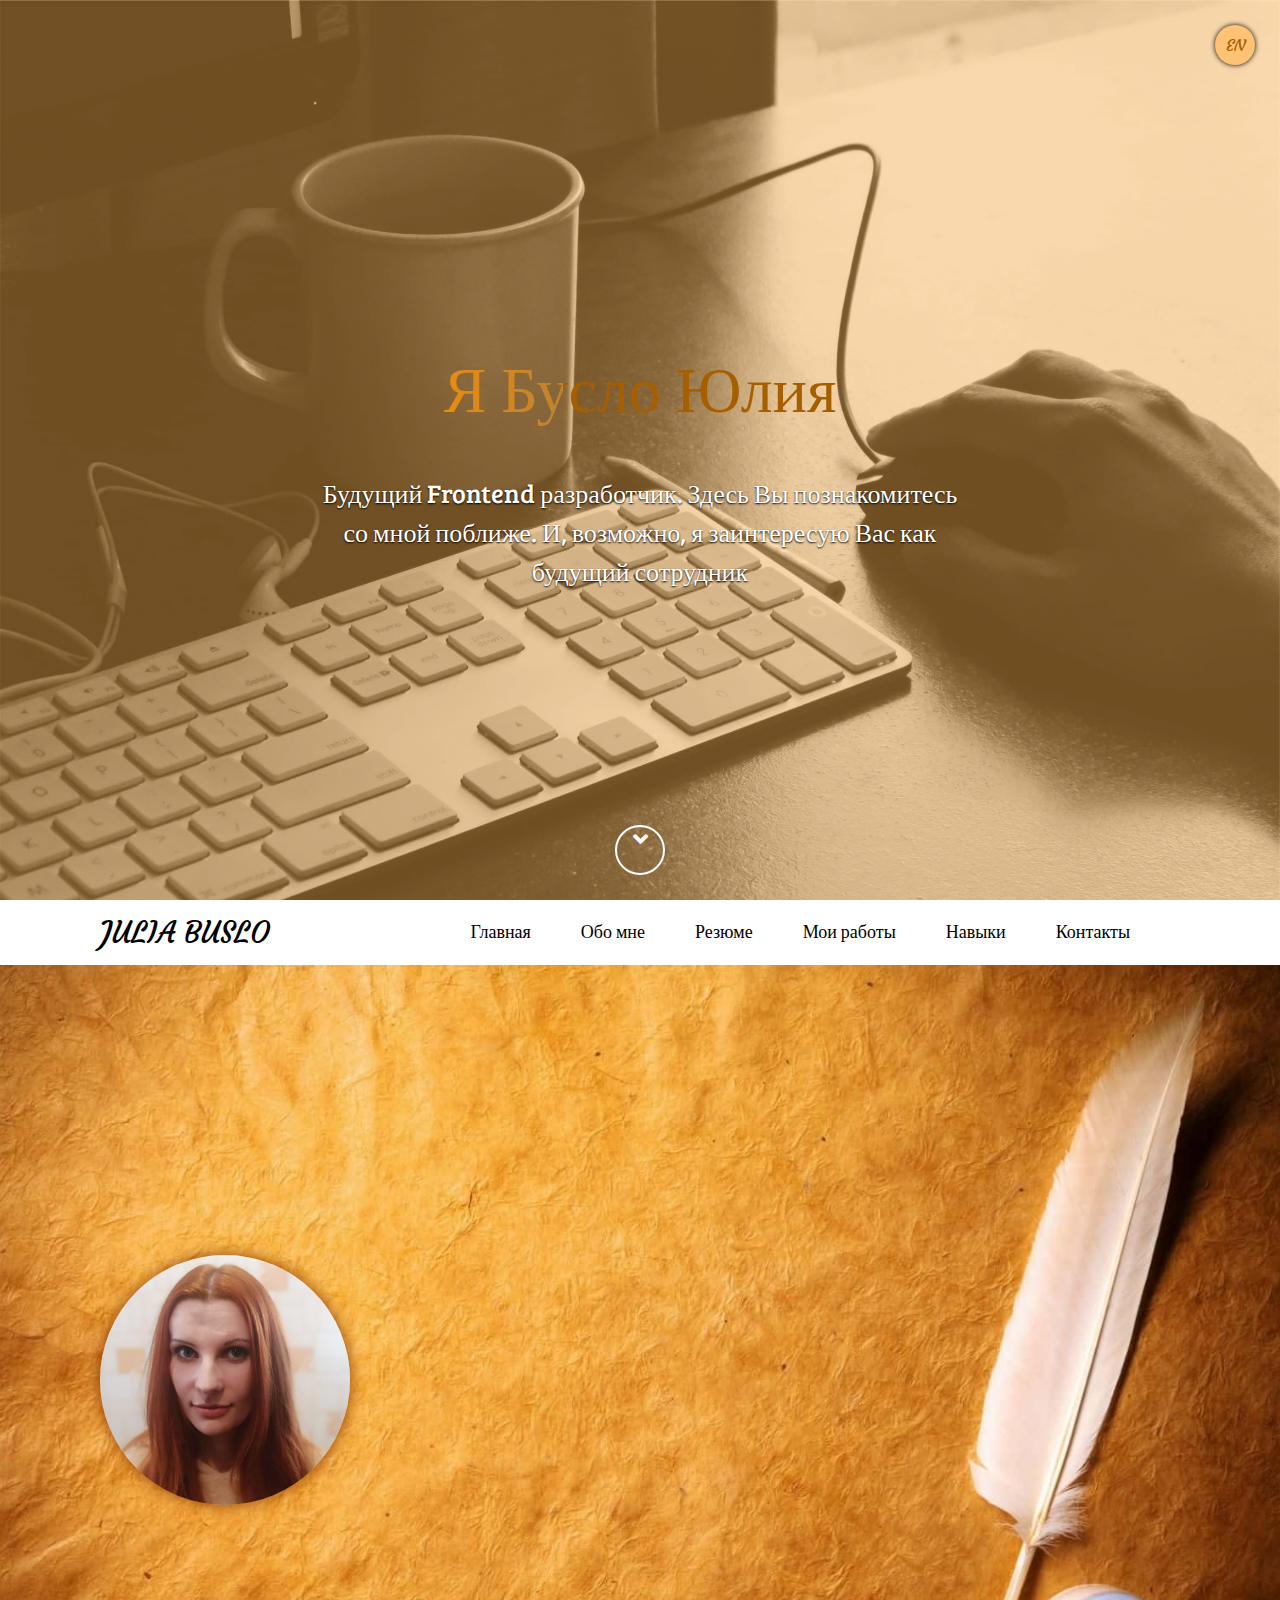
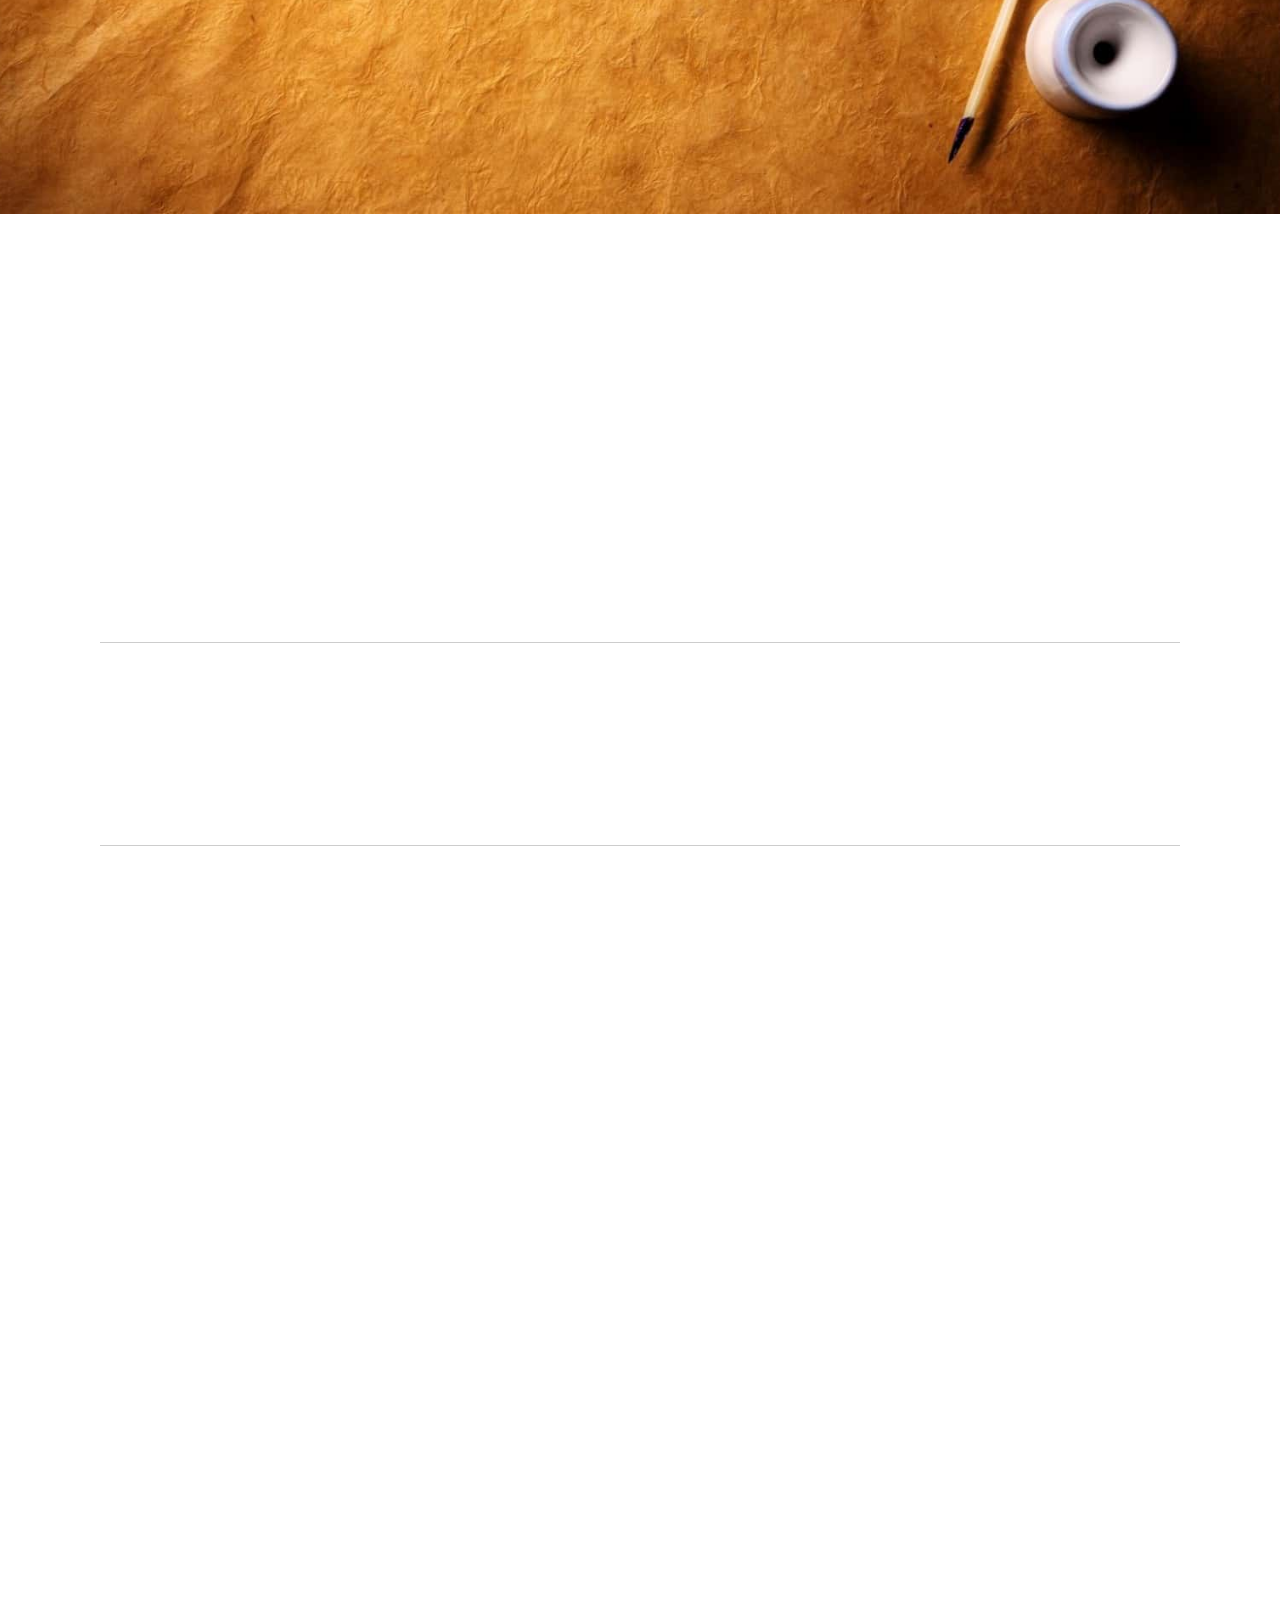
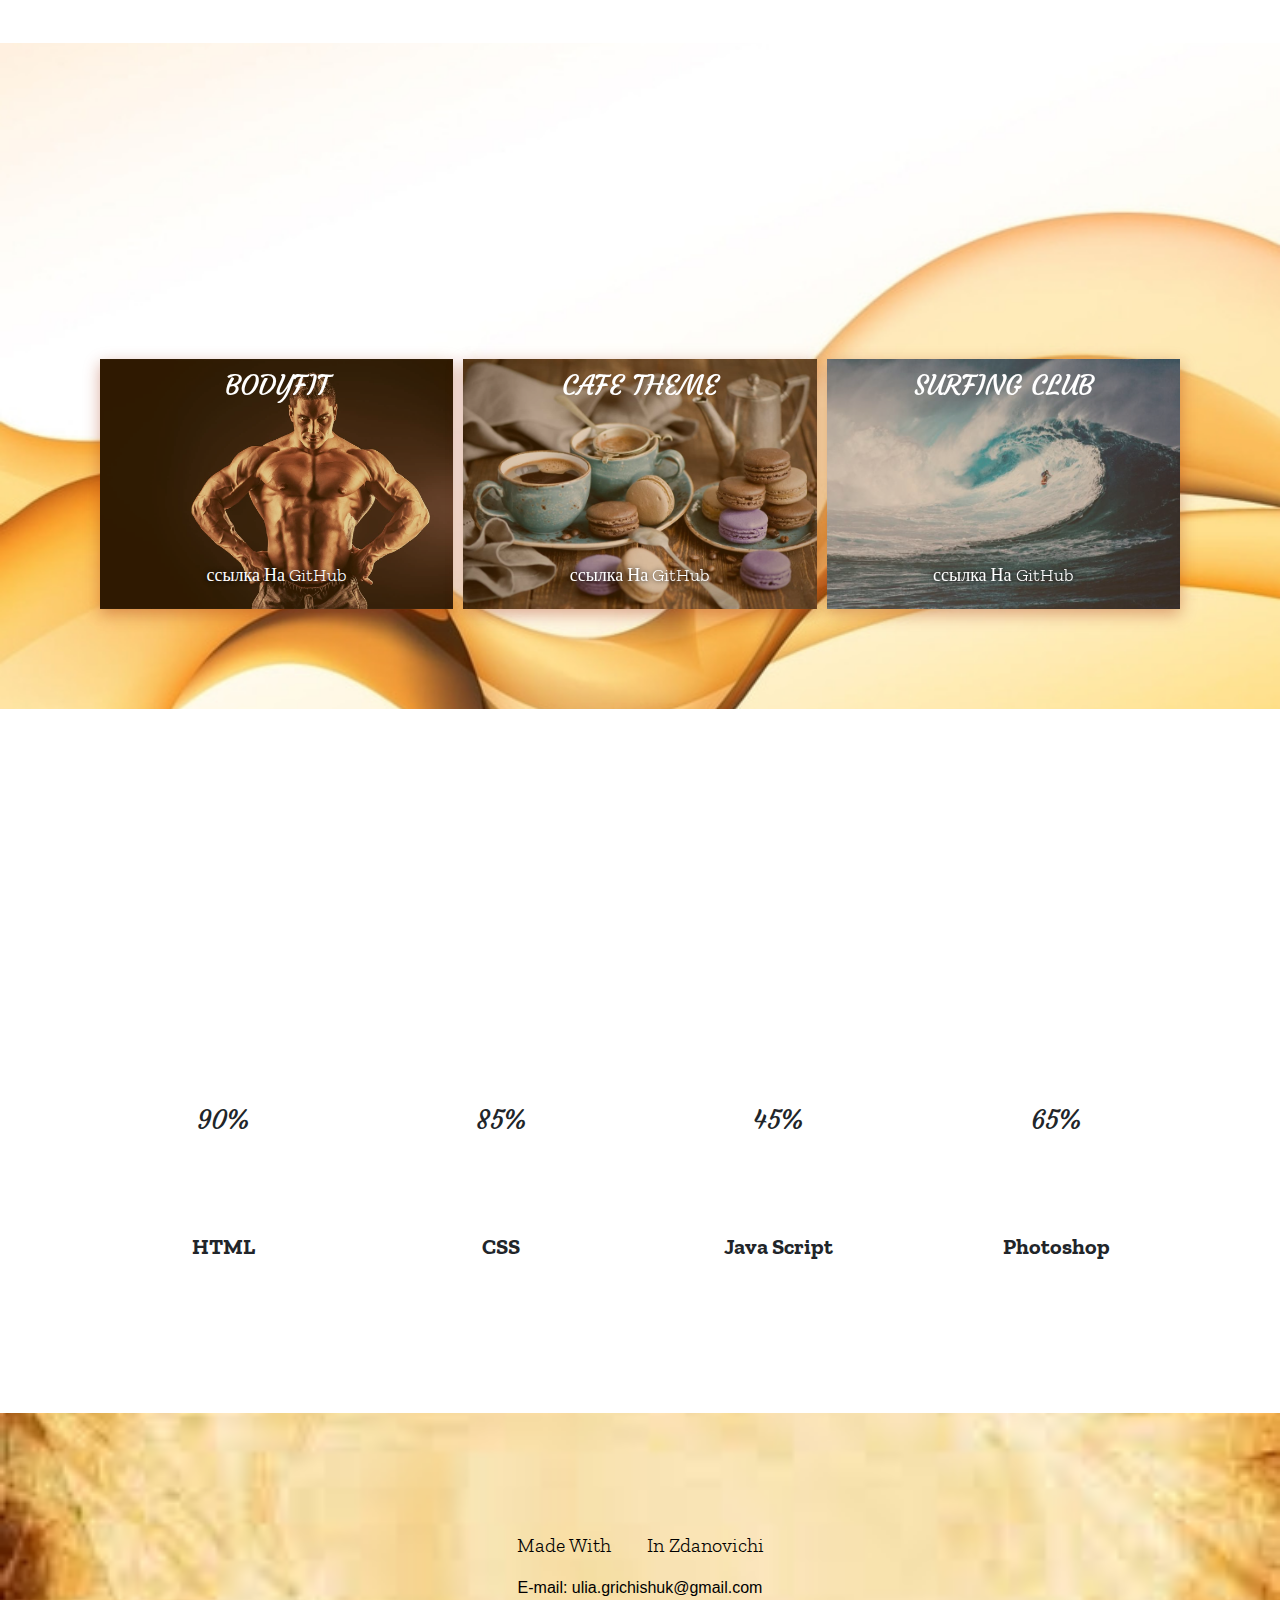
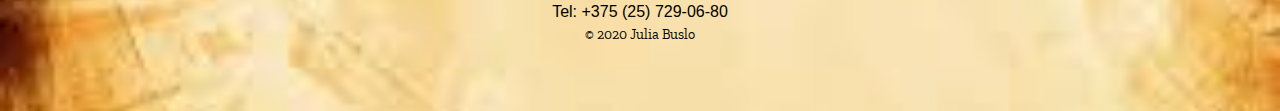
==== index.html @ 0e8c7b4a "First commit of the portfolio" ====
<!DOCTYPE html>
<html lang="ru">

<head>
	<meta charset="UTF-8">
	<meta name="viewport" content="width=device-width, initial-scale=1.0">
	<meta http-equiv="X-UA-Compatible" content="ie=edge">
	<title>Портфолио Бусло Юлия</title>
	<link rel="shortcat icon" href="favicon.ico" type="image/x-icon">
	<link rel="stylesheet" href="./libs/bootstrap/bootstrap.min.css">
	<link rel="stylesheet" href="./libs/fontawesome/all.min.css">
	<link rel="stylesheet" href="./libs/fancybox/jquery.fancybox.min.css">
	<link rel="stylesheet" href="./libs/wow/animate.css">
	<link rel="stylesheet" href="./css/style.css">
</head>

<body>
	<!-- promo section -->
	<section class="promo" id="home">
		<div class="promo__lang">
			<a href="index_en.html">en</a>
		</div>
		<div class="promo__text">
			<h1 class="promo__text-title">Я Бусло Юлия </h1>
			<p class="promo__text-description">Будущий Frontend разработчик. Здесь Вы познакомитесь со
				мной поближе. И, возможно, я заинтересую Вас как будущий сотрудник </p>
		</div>
		<div class="promo__scroll-down">
			<a href="#about">
				<i class="fa fa-angle-down fa-2x"></i>
			</a>
		</div>
	</section>

	<!-- header section -->
	<header class="header">
		<div class="container">
			<div class="header__logo">
				<a href="index.html">julia buslo</a>
			</div>
			<button class="header__burger">
				<span></span>
			</button>
			<nav class="header__menu">
				<ul class="header__list">
					<li><a class="header__link" href="#home">Главная</a></li>
					<li><a class="header__link" href="#about">Обо мне</a></li>
					<li><a class="header__link" href="#resume">Резюме</a></li>
					<li><a class="header__link" href="#works">Мои работы</a></li>
					<li><a class="header__link" href="#skills">Навыки</a></li>
					<li><a class="header__link" href="#contacts">Контакты</a></li>
				</ul>
			</nav>
		</div>
	</header>

	<!-- section about -->
	<section class="about" id="about">
		<div class="container">
			<div class="about__image">
				<img src="./media/photo.jpg" alt="My photo">
			</div>
			<div class="about__description wow fadeInUp">
				<h3 class="about__description-title">
					Обо мне
				</h3>
				<p class="about__description-text">
					Как Вы уже знаете, меня зовут Юлия. Мне 24 года, замужем, детей нет. Имею высшее экономическое
					образование.
					Несколько лет назад случилось так, что я познакомилась поближе со сферой «АйТи». Меня вдохновили
					постоянная «движуха» в данной сфере и, конечно же, необходимость непрерывного обучения и развития.
					Так как я люблю учиться чему-то новому я решила попробовать.
					Начала я с тестирования, закончила несколько курсов: в QA-Academy и EPAM. После проходила
					собеседования, однако заветного «офера» так и не дождалась. Но это ожидаемо. Ведь я прекрасно
					понимаю, что данная сфера быстро развивается и для того чтобы получить приглашение на работу
					необходимы знания не только лишь в методологии тестирования.
					Я продолжала учиться самостоятельно, благо Интернет большой, и информации в нем предостаточно.
					Параллельно
					устроилась на работу, которая была близка к моей специальности, но не оставляла надежду все таки
					«войти в АйТи». При дальнейшем изучении данной сферы, конечно же, я не могла не обойти стороной
					основу основ всего Интернета, а именно САЙТ: что это такое и с чем его едят. Изучая все больше
					данную тему, я поняла, что это именно то, чем я хочу заниматься и куда расти. Я не считаю, что
					пройденные
					курсы по тестированию были лишними. Ведь знаний никогда не бывает много, а если я смогу
					тетсировать свой сайт, то это будет только плюсом. Для систематизации своих
					заний по
					верстке и получения актуальной информации я решила пройти курсы в IT-Academy.
					По окончании курсов я сверстала свой первый сайт, который защитила на 9 баллов. На данный момент
					продолжаю самостоятельно изучать материал и верстать лендинги.
					Я прекрасно понимаю, что в условиях пандемии начинающему специалисту непросто найти работу в ИТ
					компании, однако и бросать начатое я точно не собираюсь. Поэтому готова работать подмастерьем, в
					качестве стажера для приобретения реального
					опыта.

				</p>
			</div>
		</div>
	</section>

	<!-- section resume -->
	<section class="resume" id="resume">
		<div class="container">
			<div class="resume__block">
				<div class="resume__title wow slideInLeft">
					<h3>Работа</h3>
				</div>
				<div class="resume__description wow slideInRight">
					<div class="description-item">
						<h3 class="description-item__title">Мой опыт работы</h3>
						<p class="description-item__text">Конечно же, у меня есть опыт работы, но к сожалению, он не
							связан со сферой, в которую я стремлюсь попасть. Поэтому я решила не описывать здесь моих
							работодателей.
							Я могу сказать, что на всех местах работы у меня складывались хорошие отношения со всем
							коллективом. Я не конфликтный человек, поэтому все спорные ситуации решались спокойно не
							прибегая к крикам и ругани. Так же мои работодатели отмечали системный подход, с которым я
							решала поставленные задачи, способность работать в многозадачном режиме и соблюдение сроков
							исполнения поручений. Еще могу отметить мое положительное отношение к рутинной работе: я
							могу долго работать над одним делом, главное для меня видеть результат всех приложенных
							усилий. Это относится не только к работе, но и к моему хобби: плетение бисером и вязание
							крючком.
						</p>
					</div>
				</div>
			</div>
			<div class="resume__block">
				<div class="resume__title wow slideInLeft">
					<h3>Образование</h3>
				</div>
				<div class="resume__description wow slideInRight">
					<div class="description-item">
						<h3 class="description-item__title">Институт предпринимательской деятельности, Минск</h3>
						<p class="description-item__info">факультет Экономики и бизнеса, Экономика и управление на
							предприятии<span> &bull; 2017</span> </p>
						<p class="description-item__text">Изначально поступала на туристическую кафедру, с целью
							изучения английского и в перспективе второго иностранного языка. Однако после 3-го семестра
							кафедру закрыли и нас перевели на смежную кафедру экономики. Закончила
							институт со средним баллом 8,8.</p>
					</div>
				</div>
			</div>
			<div class="resume__block">
				<div class="resume__title wow slideInLeft">
					<h3>Курсы</h3>
				</div>
				<div class="resume__description wow slideInRight">
					<div class="description-item">
						<h3 class="description-item__title">IT-Academy</h3>
						<p class="description-item__info">Educational Center for Programming and High Tech, website
							development with HTML, CSS & JavaScript <span> &bull; 2020</span> </p>
						<p class="description-item__text">Изучение HTML5 и CSS3; базовый Java Script; работа в Visual
							Studio Code; ознакомление с метаязыками Sass/SCSS/LESS; изучение SVG-анимации; табличная и
							блочная верста; адаптивная верстка; модель flex-блоков, Grid-раскладка</p>
					</div>
					<div class="description-item">
						<h3 class="description-item__title">EPAM Systems Inc.</h3>
						<p class="description-item__info">Software Testing Introduction <span> &bull; 2018</span> </p>
						<p class="description-item__text">Теория тестирования; Создание виртуальной машины в VirtualBox;
							установка WAMP; основы автоматизированного тестирования</p>
					</div>
					<div class="description-item">
						<h3 class="description-item__title">QA-Academy</h3>
						<p class="description-item__info">Basics of Software Testing <span> &bull; 2017</span> </p>
						<p class="description-item__text">Теория тестирования; занесение багов в систему Jira; Окончила
							курс с рекомендательным письмом.
						</p>
					</div>
					<div class="description-item__certificats">
						<a data-fancybox="gallery" href="./media/IT-Academy.jpg">
							<img src="./media/IT-Academy.jpg" alt="Certificat from IT-Academy"></a>
						<a data-fancybox="gallery" href="./media/EPAM.jpg">
							<img src="./media/EPAM.jpg" alt="Certificat from EPAM"></a>
						<a data-fancybox="gallery" href="./media/QA-Academy.jpg">
							<img src="./media/QA-Academy.jpg" alt="Certificat from QA-Academy"></a>
						<a data-fancybox="gallery" href="./media/QA-Academy-letter.jpg">
							<img src="./media/QA-Academy-letter.jpg" alt="Letter from QA-Academy"></a>
					</div>
				</div>
			</div>
		</div>
	</section>

	<!-- section works -->
	<section class="works" id="works">
		<div class="container">
			<div class="works__head head wow fadeInUp">
				<h3 class="works__title title">мои работы</h3>
				<p class="works__text text">В представленных ниже проектах использовала: метаязыки SCSS и Less,
					библиотеку
					Bootstrap, flex и grid верстку, css анимацию, JavaScript, библиотеку Jquery, FancyBox, адаптивную
					верстку,
					Slick-Slider, owl carousel, добавление Google-карты на страницу, сборщик Gulp</p>
			</div>
			<div class="works__container">
				<figure class="works__item">
					<img src="./media/bodyfit.jpg" alt="BodyFit Project" class="works__image">
					<figcaption class="works__descr">
						<h3 class="works__name">BodyFit</h3>
						<p class="works__about">итоговый проект в IT-Academy</p>
						<a class="works__link" href="https://juliabuslo.github.io/Bodyfit/" target="_blank">ссылка на
							GitHub</a>
					</figcaption>
				</figure>
				<figure class="works__item">
					<img src="./media/cafetheme.jpg" alt="Cafe Theme Project" class="works__image">
					<figcaption class="works__descr">
						<h3 class="works__name">Cafe Theme</h3>
						<p class="works__about">проект по моему выбору</p>
						<a class="works__link" href="https://juliabuslo.github.io/Cafe-Theme/" target="_blank">ссылка на
							GitHub</a>
					</figcaption>
				</figure>
				<figure class="works__item">
					<img src="./media/surfing.jpg" alt="Surfing Club Project" class="works__image">
					<figcaption class="works__descr">
						<h3 class="works__name">Surfing Club</h3>
						<p class="works__about">проект из видео с YouTube</p>
						<a class="works__link" href="https://juliabuslo.github.io/SurfingClub/" target="_blank">ссылка
							на
							GitHub</a>
					</figcaption>
				</figure>
			</div>
		</div>
	</section>

	<!-- section skills -->
	<section class="skills" id="skills">
		<div class="container">
			<div class="skills__head head wow fadeInUp">
				<h3 class="skills__title title">Мои навыки</h3>
				<p class="skills__text text">Имею опыт работы с Jquery, Bootstrap, работа с Avacode,
					Zeplin, Figma,
					html-редактором
					Visual Studio Code, опыт использования локального сервера (Open Server), опыт развертывания
					виртуальной машины, установка WAMP, опыт работы со сборщиком Gulp. Языки: русский - родной,
					английский - средний (В1)</p>
			</div>
			<div class="skills__container row">
				<div class="skills__col col-sm-6 col-md-3 text-center">
					<div data-percent="90" class="skill__item chart">
						90%
					</div>
					<span class="text-center">HTML</span>
				</div>
				<div class="skills__col col-sm-6 col-md-3 text-center">
					<div data-percent="85" class="skill__item chart">
						85%
					</div>
					<span class="text-center">CSS</span>
				</div>
				<div class="skills__col col-sm-6 col-md-3 text-center ">
					<div data-percent="45" class="skill__item chart">
						45%
					</div>
					<span class="text-center">Java Script</span>
				</div>
				<div class="skills__col col-sm-6 col-md-3 text-center">
					<div data-percent="65" class="skill__item chart">
						65%
					</div>
					<span class="text-center">Photoshop</span>
				</div>
			</div>
		</div>
	</section>

	<!-- footer section -->
	<footer class="contacts" id="contacts">
		<div class="container">
			<div class="contacts__social">
				<ul>
					<li class="contacts__item"><a href="#" class="wow fadeInUp"><i class="fab fa-facebook-f"></i></a>
					</li>
					<li class="contacts__item"><a href="#" class="wow fadeInUp" data-wow-delay=".1s"><i
								class="fab fa-vk"></i></a></li>
					<li class="contacts__item"><a href="#" class="wow fadeInUp" data-wow-delay=".2s"><i
								class="fab fa-instagram-square"></i></a></li>
					<li class="contacts__item"><a href="#" class="wow fadeInUp" data-wow-delay=".3s"><i
								class="fab fa-linkedin-in"></i></a></li>
				</ul>
			</div>
			<p class="contacts__heart">made with <i class="fas fa-heart wow pulse"></i> in Zdanovichi </p>
			<a href="mailto:ulia.grichishuk@gmail.com" class="contacts__email">E-mail: ulia.grichishuk@gmail.com</a>
			<a class="contacts__telephone" href="tel:+375257290680">Tel: +375 (25) 729-06-80</a>
			<p class="contacts__copyright"> &copy; 2020 Julia Buslo</p>
		</div>
	</footer>

	<!-- scroll-up button -->
	<div class="scroll-up">
		<a href="#home">
			<i class="fa fa-angle-up"></i>
		</a>
	</div>

	<script src="./libs/jquery/jquery-3.5.1.min.js"></script>
	<script src="./libs/bootstrap/bootstrap.min.js"></script>
	<script src="./libs/fancybox/jquery.fancybox.min.js"></script>
	<script src="./libs/waypoints/jquery.waypoints.min.js"></script>
	<script src="./libs/easypiechart/jquery.easypiechart.min.js"></script>
	<script src="./libs/wow/wow.min.js"></script>
	<script src="./js/script.js"></script>
</body>

</html>
---- css/style.css ----
/*! normalize.css v8.0.1 | MIT License | github.com/necolas/normalize.css */
/* Document
   ========================================================================== */
/**
 * 1. Correct the line height in all browsers.
 * 2. Prevent adjustments of font size after orientation changes in iOS.
 */
html {
  line-height: 1.15;
  /* 1 */
  -webkit-text-size-adjust: 100%;
  /* 2 */
}

/* Sections
	 ========================================================================== */
/**
   * Remove the margin in all browsers.
   */
body {
  margin: 0;
}

/**
   * Render the `main` element consistently in IE.
   */
main {
  display: block;
}

/**
   * Correct the font size and margin on `h1` elements within `section` and
   * `article` contexts in Chrome, Firefox, and Safari.
   */
h1 {
  font-size: 2em;
  margin: 0.67em 0;
}

/* Grouping content
	 ========================================================================== */
/**
   * 1. Add the correct box sizing in Firefox.
   * 2. Show the overflow in Edge and IE.
   */
hr {
  -webkit-box-sizing: content-box;
          box-sizing: content-box;
  /* 1 */
  height: 0;
  /* 1 */
  overflow: visible;
  /* 2 */
}

/**
   * 1. Correct the inheritance and scaling of font size in all browsers.
   * 2. Correct the odd `em` font sizing in all browsers.
   */
pre {
  font-family: monospace, monospace;
  /* 1 */
  font-size: 1em;
  /* 2 */
}

/* Text-level semantics
	 ========================================================================== */
/**
   * Remove the gray background on active links in IE 10.
   */
a {
  background-color: transparent;
}

/**
   * 1. Remove the bottom border in Chrome 57-
   * 2. Add the correct text decoration in Chrome, Edge, IE, Opera, and Safari.
   */
abbr[title] {
  border-bottom: none;
  /* 1 */
  text-decoration: underline;
  /* 2 */
  -webkit-text-decoration: underline dotted;
          text-decoration: underline dotted;
  /* 2 */
}

/**
   * Add the correct font weight in Chrome, Edge, and Safari.
   */
b,
strong {
  font-weight: bolder;
}

/**
   * 1. Correct the inheritance and scaling of font size in all browsers.
   * 2. Correct the odd `em` font sizing in all browsers.
   */
code,
kbd,
samp {
  font-family: monospace, monospace;
  /* 1 */
  font-size: 1em;
  /* 2 */
}

/**
   * Add the correct font size in all browsers.
   */
small {
  font-size: 80%;
}

/**
   * Prevent `sub` and `sup` elements from affecting the line height in
   * all browsers.
   */
sub,
sup {
  font-size: 75%;
  line-height: 0;
  position: relative;
  vertical-align: baseline;
}

sub {
  bottom: -0.25em;
}

sup {
  top: -0.5em;
}

/* Embedded content
	 ========================================================================== */
/**
   * Remove the border on images inside links in IE 10.
   */
img {
  border-style: none;
}

/* Forms
	 ========================================================================== */
/**
   * 1. Change the font styles in all browsers.
   * 2. Remove the margin in Firefox and Safari.
   */
button,
input,
optgroup,
select,
textarea {
  font-family: inherit;
  /* 1 */
  font-size: 100%;
  /* 1 */
  line-height: 1.15;
  /* 1 */
  margin: 0;
  /* 2 */
}

/**
   * Show the overflow in IE.
   * 1. Show the overflow in Edge.
   */
button,
input {
  /* 1 */
  overflow: visible;
}

/**
   * Remove the inheritance of text transform in Edge, Firefox, and IE.
   * 1. Remove the inheritance of text transform in Firefox.
   */
button,
select {
  /* 1 */
  text-transform: none;
}

/**
   * Correct the inability to style clickable types in iOS and Safari.
   */
button,
[type="button"],
[type="reset"],
[type="submit"] {
  -webkit-appearance: button;
}

/**
   * Remove the inner border and padding in Firefox.
   */
button::-moz-focus-inner,
[type="button"]::-moz-focus-inner,
[type="reset"]::-moz-focus-inner,
[type="submit"]::-moz-focus-inner {
  border-style: none;
  padding: 0;
}

/**
   * Restore the focus styles unset by the previous rule.
   */
button:-moz-focusring,
[type="button"]:-moz-focusring,
[type="reset"]:-moz-focusring,
[type="submit"]:-moz-focusring {
  outline: 1px dotted ButtonText;
}

/**
   * Correct the padding in Firefox.
   */
fieldset {
  padding: 0.35em 0.75em 0.625em;
}

/**
   * 1. Correct the text wrapping in Edge and IE.
   * 2. Correct the color inheritance from `fieldset` elements in IE.
   * 3. Remove the padding so developers are not caught out when they zero out
   *    `fieldset` elements in all browsers.
   */
legend {
  -webkit-box-sizing: border-box;
          box-sizing: border-box;
  /* 1 */
  color: inherit;
  /* 2 */
  display: table;
  /* 1 */
  max-width: 100%;
  /* 1 */
  padding: 0;
  /* 3 */
  white-space: normal;
  /* 1 */
}

/**
   * Add the correct vertical alignment in Chrome, Firefox, and Opera.
   */
progress {
  vertical-align: baseline;
}

/**
   * Remove the default vertical scrollbar in IE 10+.
   */
textarea {
  overflow: auto;
}

/**
   * 1. Add the correct box sizing in IE 10.
   * 2. Remove the padding in IE 10.
   */
[type="checkbox"],
[type="radio"] {
  -webkit-box-sizing: border-box;
          box-sizing: border-box;
  /* 1 */
  padding: 0;
  /* 2 */
}

/**
   * Correct the cursor style of increment and decrement buttons in Chrome.
   */
[type="number"]::-webkit-inner-spin-button,
[type="number"]::-webkit-outer-spin-button {
  height: auto;
}

/**
   * 1. Correct the odd appearance in Chrome and Safari.
   * 2. Correct the outline style in Safari.
   */
[type="search"] {
  -webkit-appearance: textfield;
  /* 1 */
  outline-offset: -2px;
  /* 2 */
}

/**
   * Remove the inner padding in Chrome and Safari on macOS.
   */
[type="search"]::-webkit-search-decoration {
  -webkit-appearance: none;
}

/**
   * 1. Correct the inability to style clickable types in iOS and Safari.
   * 2. Change font properties to `inherit` in Safari.
   */
::-webkit-file-upload-button {
  -webkit-appearance: button;
  /* 1 */
  font: inherit;
  /* 2 */
}

/* Interactive
	 ========================================================================== */
/*
   * Add the correct display in Edge, IE 10+, and Firefox.
   */
details {
  display: block;
}

/*
   * Add the correct display in all browsers.
   */
summary {
  display: list-item;
}

/* Misc
	 ========================================================================== */
/**
   * Add the correct display in IE 10+.
   */
template {
  display: none;
}

/**
   * Add the correct display in IE 10.
   */
[hidden] {
  display: none;
}

@font-face {
  font-family: "BitterR";
  src: url("../fonts/Bitter-Regular.ttf") format("truetype");
  font-weight: normal;
}

@font-face {
  font-family: "BreeSerifR";
  src: url("../fonts/BreeSerif-Regular.ttf") format("truetype");
  font-weight: normal;
}

@font-face {
  font-family: "CourgetteR";
  src: url("../fonts/Courgette-Regular.ttf") format("truetype");
  font-weight: normal;
}

@font-face {
  font-family: "ZillaSlabB";
  src: url("../fonts/ZillaSlab-Bold.ttf") format("truetype");
  font-weight: bold;
}

@font-face {
  font-family: "ZillaSlabL";
  src: url("../fonts/ZillaSlab-Light.ttf") format("truetype");
  font-weight: lighter;
}

@font-face {
  font-family: "ZillaSlabR";
  src: url("../fonts/ZillaSlab-Regular.ttf") format("truetype");
  font-weight: normal;
}

.promo {
  background-image: -webkit-gradient(linear, left top, left bottom, from(rgba(255, 146, 0, 0.3)), to(rgba(255, 146, 0, 0.3))), url("../media/bg-promo.jpg");
  background-image: linear-gradient(to bottom, rgba(255, 146, 0, 0.3) 0%, rgba(255, 146, 0, 0.3) 100%), url("../media/bg-promo.jpg");
  height: 100vh;
  background-repeat: repeat, no-repeat;
  background-size: cover, cover;
  background-position: center,  top;
}

.promo__lang {
  position: absolute;
  right: 25px;
  top: 25px;
  width: 40px;
  height: 40px;
  text-align: center;
  border-radius: 50%;
  overflow: hidden;
  background-color: #FFC373;
  -webkit-box-shadow: 0 0 5px #000;
          box-shadow: 0 0 5px #000;
}

.promo__lang:hover {
  background-color: #BF8230;
  -webkit-box-shadow: 0 0 5px #A65F00;
          box-shadow: 0 0 5px #A65F00;
}

.promo__lang a {
  color: #A65F00;
  width: 40px;
  height: 40px;
  display: block;
  line-height: 40px;
  text-transform: uppercase;
  font-family: 'CourgetteR';
}

.promo__text {
  position: absolute;
  text-align: center;
  width: 100%;
  top: 50%;
  left: 0;
  -webkit-transform: translate(0%, -50%);
          transform: translate(0%, -50%);
}

.promo__text-title {
  font-family: 'BitterR';
  font-size: 64px;
  background: -webkit-gradient(linear, left top, right top, color-stop(29%, #FF9200), color-stop(44%, #BF8230), color-stop(34%, #A65F00));
  background: linear-gradient(to right, #FF9200 29%, #BF8230 44%, #A65F00 34%);
  -webkit-background-clip: text;
  -webkit-text-fill-color: transparent;
}

.promo__text-description {
  font-family: 'BreeSerifR';
  font-size: 26px;
  color: #fff;
  max-width: 650px;
  display: block;
  margin: 0 auto;
  text-shadow: 0 1px 2px #000;
}

.promo__scroll-down {
  position: absolute;
  bottom: 25px;
  left: 50%;
  -webkit-transform: translate(-50%, 0%);
          transform: translate(-50%, 0%);
  width: 50px;
  height: 50px;
  border: 2px solid #fff;
  border-radius: 50%;
  -webkit-box-sizing: border-box;
          box-sizing: border-box;
  text-align: center;
  overflow: hidden;
}

.promo__scroll-down a {
  font-size: 12px;
  position: relative;
  display: block;
  width: 100%;
  height: 100%;
  color: #fff;
  -webkit-animation-name: scrollDown;
          animation-name: scrollDown;
  -webkit-animation-duration: 1s;
          animation-duration: 1s;
  -webkit-animation-iteration-count: infinite;
          animation-iteration-count: infinite;
  -webkit-animation-delay: 0s;
          animation-delay: 0s;
  -webkit-animation-timing-function: linear;
          animation-timing-function: linear;
}

@-webkit-keyframes scrollDown {
  0% {
    top: 0;
    opacity: 0;
  }
  50% {
    top: 10px;
    opacity: 1;
  }
  100% {
    top: 25px;
    opacity: 0;
  }
}

@keyframes scrollDown {
  0% {
    top: 0;
    opacity: 0;
  }
  50% {
    top: 10px;
    opacity: 1;
  }
  100% {
    top: 25px;
    opacity: 0;
  }
}

a {
  text-decoration: none;
  color: #000;
}

a:hover {
  text-decoration: none;
  color: #FF9200;
}

ul {
  list-style: none;
  padding-left: 20px;
}

body {
  overflow-x: hidden;
}

.container {
  max-width: 1110px;
  margin: 0 auto;
}

.header {
  position: relative;
}

.header::before {
  content: '';
  position: absolute;
  z-index: 3;
  top: 0;
  left: 0;
  width: 100%;
  height: 100%;
}

.header .container {
  position: relative;
  display: -webkit-box;
  display: -ms-flexbox;
  display: flex;
  -webkit-box-align: center;
      -ms-flex-align: center;
          align-items: center;
  height: 65px;
  -webkit-box-pack: justify;
      -ms-flex-pack: justify;
          justify-content: space-between;
}

.header__logo a {
  display: block;
  text-transform: uppercase;
  font-family: 'CourgetteR';
  font-size: 30px;
  position: relative;
  z-index: 3;
}

.header__menu {
  position: absolute;
  -webkit-transition: right 0.3s ease 0s;
  transition: right 0.3s ease 0s;
  top: 0;
  right: -100%;
  width: 40%;
  height: 400px;
  background-color: #ffaa60;
  padding-top: 75px;
  -webkit-box-shadow: 0 0 5px #ffa;
          box-shadow: 0 0 5px #ffa;
}

.header__list {
  display: block;
  margin: 0;
  position: relative;
  z-index: 2;
}

.header__list li {
  margin-bottom: 20px;
}

.header__menu.open {
  right: 0;
}

.header__link {
  font-family: 'ZillaSlabL';
  margin-right: 18px;
  font-size: 18px;
}

.header__burger {
  display: block;
  position: relative;
  z-index: 3;
  top: 0;
  right: 0;
  overflow: hidden;
  margin: 0;
  padding: 0;
  width: 60px;
  height: 60px;
  -webkit-box-shadow: none;
          box-shadow: none;
  border: none;
  background-color: transparent;
  cursor: pointer;
}

.header__burger:focus {
  outline: none;
}

.header__burger span {
  display: block;
  position: absolute;
  right: 15px;
  left: 15px;
  top: 30px;
  width: 30px;
  height: 5px;
  background-color: #000;
  -webkit-transition-delay: 0.2s;
          transition-delay: 0.2s;
}

.header__burger span::before, .header__burger span::after {
  content: '';
  display: block;
  width: 100%;
  height: 5px;
  position: absolute;
  background-color: #000;
  -webkit-transition: top 0.2s linear 0.2s, -webkit-transform 0.2s ease-in;
  transition: top 0.2s linear 0.2s, -webkit-transform 0.2s ease-in;
  transition: transform 0.2s ease-in, top 0.2s linear 0.2s;
  transition: transform 0.2s ease-in, top 0.2s linear 0.2s, -webkit-transform 0.2s ease-in;
}

.header__burger span::before {
  top: -10px;
}

.header__burger span::after {
  top: 10px;
}

.header__burger.active span {
  background-color: transparent;
}

.header__burger.active span::before {
  -webkit-transform: rotate(45deg);
          transform: rotate(45deg);
  top: 0;
  -webkit-transition: top 0.2s linear, -webkit-transform 0.2s ease-in 0.2s;
  transition: top 0.2s linear, -webkit-transform 0.2s ease-in 0.2s;
  transition: top 0.2s linear, transform 0.2s ease-in 0.2s;
  transition: top 0.2s linear, transform 0.2s ease-in 0.2s, -webkit-transform 0.2s ease-in 0.2s;
}

.header__burger.active span::after {
  -webkit-transform: rotate(-45deg);
          transform: rotate(-45deg);
  top: 0;
  -webkit-transition: top 0.2s linear, -webkit-transform 0.2s ease-in 0.2s;
  transition: top 0.2s linear, -webkit-transform 0.2s ease-in 0.2s;
  transition: top 0.2s linear, transform 0.2s ease-in 0.2s;
  transition: top 0.2s linear, transform 0.2s ease-in 0.2s, -webkit-transform 0.2s ease-in 0.2s;
}

.header_fixed {
  position: fixed;
  z-index: 30;
  top: 0;
  left: 0;
  right: 0;
  background-color: #fff;
  -webkit-box-shadow: 0 0 5px #000;
          box-shadow: 0 0 5px #000;
}

.current {
  color: #A65F00;
  font-weight: bold;
}

.about {
  padding: 40px 0;
  background-color: #b8a8a8;
  background-image: url("../media/bg-about.jpg");
  background-repeat: no-repeat;
  background-size: cover;
  background-position: bottom;
}

.about .container {
  display: -webkit-box;
  display: -ms-flexbox;
  display: flex;
  -webkit-box-orient: vertical;
  -webkit-box-direction: normal;
      -ms-flex-direction: column;
          flex-direction: column;
  -webkit-box-pack: justify;
      -ms-flex-pack: justify;
          justify-content: space-between;
  -webkit-box-align: center;
      -ms-flex-align: center;
          align-items: center;
}

.about__image {
  width: 250px;
  height: 250px;
  border-radius: 100%;
  -webkit-box-shadow: 0 0 15px #8d3c07;
          box-shadow: 0 0 15px #8d3c07;
  margin-bottom: 20px;
}

.about__image img {
  width: 100%;
  height: 100%;
  border-radius: 50%;
  -o-object-fit: cover;
     object-fit: cover;
}

.about__description {
  max-width: 720px;
}

.about__description-title {
  font-family: 'ZillaSlabB';
  font-size: 26px;
  text-transform: capitalize;
  text-align: center;
}

.about__description-text {
  font-family: 'ZillaSlabR';
  font-size: 18px;
  color: #fff;
  text-align: justify;
  text-indent: 20px;
  line-height: 1.5;
  text-shadow: 0 1px 2px #000;
}

.resume {
  padding: 40px 0;
}

.resume__block {
  display: -webkit-box;
  display: -ms-flexbox;
  display: flex;
  -webkit-box-orient: vertical;
  -webkit-box-direction: normal;
      -ms-flex-direction: column;
          flex-direction: column;
  -webkit-box-pack: justify;
      -ms-flex-pack: justify;
          justify-content: space-between;
  -webkit-box-align: start;
      -ms-flex-align: start;
          align-items: flex-start;
  padding-bottom: 20px;
  padding-top: 20px;
  position: relative;
}

.resume__block:not(:last-child)::after {
  content: '';
  position: absolute;
  bottom: 0;
  left: 0;
  right: 0;
  height: 1px;
  background-color: #cdcdcd;
}

.resume__title {
  font-family: 'ZillaSlabB';
  font-size: 20px;
  color: #BF8230;
  text-shadow: 0 1px 2px #000;
  text-transform: uppercase;
  min-width: 150px;
}

.resume__title h3 {
  top: 20px;
  position: relative;
  display: inline;
  padding-bottom: 10px;
}

.resume__title h3::after {
  content: '';
  position: absolute;
  bottom: 0;
  left: 0;
  right: 0;
  height: 3px;
  background-image: url("../media/line.jpg");
  background-position: center;
}

.resume__description {
  max-width: 750px;
  padding-top: 50px;
}

.description-item__title {
  font-family: 'BreeSerifR';
  font-size: 18px;
}

.description-item__info {
  font-family: 'BitterR';
  font-size: 14px;
  font-style: italic;
}

.description-item__info span {
  font-weight: bold;
}

.description-item__text {
  font-family: 'ZillaSlabR';
  text-align: justify;
  font-size: 18px;
}

.description-item__certificats {
  display: -ms-grid;
  display: grid;
  -ms-grid-columns: auto;
      grid-template-columns: auto;
  -ms-grid-columns: (auto)[2];
      grid-template-columns: repeat(2, auto);
  -ms-grid-rows: (auto)[3];
      grid-template-rows: repeat(3, auto);
  gap: 10px;
  padding-top: 20px;
}

.description-item__certificats img {
  width: 100%;
  height: 200px;
}

.description-item__certificats a:nth-child(1) {
  -ms-grid-column: 1;
  -ms-grid-column-span: 2;
  grid-column: 1/3;
  -ms-grid-row: 1;
  -ms-grid-row-span: 1;
  grid-row: 1/2;
}

.description-item__certificats a:nth-child(2) {
  -ms-grid-column: 1;
  -ms-grid-column-span: 1;
  grid-column: 1/2;
  -ms-grid-row: 2;
  -ms-grid-row-span: 1;
  grid-row: 2/3;
}

.description-item__certificats a:nth-child(3) {
  -ms-grid-column: 1;
  -ms-grid-column-span: 2;
  grid-column: 1/3;
  -ms-grid-row: 3;
  -ms-grid-row-span: 1;
  grid-row: 3/4;
}

.description-item__certificats a:nth-child(4) {
  -ms-grid-column: 2;
  -ms-grid-column-span: 1;
  grid-column: 2/3;
  -ms-grid-row: 2;
  -ms-grid-row-span: 1;
  grid-row: 2/3;
}

.head {
  display: -webkit-box;
  display: -ms-flexbox;
  display: flex;
  -webkit-box-orient: vertical;
  -webkit-box-direction: normal;
      -ms-flex-direction: column;
          flex-direction: column;
  -webkit-box-align: center;
      -ms-flex-align: center;
          align-items: center;
  padding-bottom: 35px;
}

.title {
  font-family: 'BitterR';
  font-size: 24px;
  text-transform: uppercase;
  position: relative;
  margin-bottom: 40px;
}

.title::after {
  content: '';
  position: absolute;
  bottom: 0;
  left: 50%;
  -webkit-transform: translate(-50%, 10px);
          transform: translate(-50%, 10px);
  width: 80px;
  height: 1px;
  background-color: #9e5406;
}

.text {
  max-width: 600px;
  text-align: center;
  font-family: 'BreeSerifR';
  line-height: 1.5;
}

.works {
  padding: 40px 0;
  background-image: url("../media/bg-works.jpg");
  background-repeat: no-repeat;
  background-position: center;
  background-size: cover;
}

.works__container {
  display: -ms-grid;
  display: grid;
  -ms-grid-columns: auto;
      grid-template-columns: auto;
  -ms-grid-rows: (250px)[3];
      grid-template-rows: repeat(3, 250px);
  grid-row-gap: 10px;
}

.works__item {
  background-color: #9e5406;
  margin: 0;
  position: relative;
  overflow: hidden;
  float: left;
  -webkit-box-shadow: 0 5px 15px rgba(165, 48, 13, 0.4);
          box-shadow: 0 5px 15px rgba(165, 48, 13, 0.4);
}

.works__item:hover .works__image {
  opacity: .4;
}

.works__item:hover .works__name,
.works__item:hover .works__about {
  opacity: 1;
  -webkit-transform: translate3d(0, 0, 0);
          transform: translate3d(0, 0, 0);
}

.works__item:hover .works__link {
  bottom: 60px;
}

.works__item:hover .works__descr::after, .works__item:hover .works__descr::before {
  opacity: 1;
  -webkit-transform: scale(1);
          transform: scale(1);
}

.works__image {
  width: 100%;
  height: 100%;
  opacity: .7;
  position: relative;
  display: block;
  -webkit-transition: opacity 0.35s;
  transition: opacity 0.35s;
  -o-object-position: center;
     object-position: center;
  -o-object-fit: cover;
     object-fit: cover;
}

.works__descr {
  position: absolute;
  top: 0;
  left: 0;
  width: 100%;
  height: 100%;
  text-align: center;
}

.works__descr::before {
  content: '';
  position: absolute;
  top: 20px;
  right: 20px;
  left: 20px;
  bottom: 20px;
  border-top: 1px solid #fff;
  border-bottom: 1px solid #fff;
  -webkit-transform: scale(0, 1);
          transform: scale(0, 1);
  opacity: 0;
  -webkit-transition: opacity 0.35s, -webkit-transform 0.35s;
  transition: opacity 0.35s, -webkit-transform 0.35s;
  transition: opacity 0.35s, transform 0.35s;
  transition: opacity 0.35s, transform 0.35s, -webkit-transform 0.35s;
}

.works__descr::after {
  content: '';
  position: absolute;
  top: 20px;
  right: 20px;
  left: 20px;
  bottom: 20px;
  border-left: 1px solid #fff;
  border-right: 1px solid #fff;
  opacity: 0;
  -webkit-transform: scale(1, 0);
          transform: scale(1, 0);
  -webkit-transition: opacity 0.35s, -webkit-transform 0.35s;
  transition: opacity 0.35s, -webkit-transform 0.35s;
  transition: opacity 0.35s, transform 0.35s;
  transition: opacity 0.35s, transform 0.35s, -webkit-transform 0.35s;
}

.works__name {
  font-family: 'CourgetteR';
  padding-top: 30px;
  color: #fff;
  text-transform: uppercase;
  -webkit-transition: -webkit-transform 0.35s;
  transition: -webkit-transform 0.35s;
  transition: transform 0.35s;
  transition: transform 0.35s, -webkit-transform 0.35s;
  -webkit-transform: translate3d(0, -20px, 0);
          transform: translate3d(0, -20px, 0);
}

.works__about {
  font-family: 'ZillaSlabL';
  font-weight: bold;
  padding: 20px 15px;
  opacity: 0;
  -webkit-transition: opacity 0.35s, -webkit-transform 0.35s;
  transition: opacity 0.35s, -webkit-transform 0.35s;
  transition: opacity 0.35s, transform 0.35s;
  transition: opacity 0.35s, transform 0.35s, -webkit-transform 0.35s;
  -webkit-transform: translate3d(0, 20px, 0);
          transform: translate3d(0, 20px, 0);
  color: #ffa;
}

.works__link {
  position: absolute;
  bottom: 20px;
  left: 50%;
  -webkit-transform: translate(-50%, 0);
          transform: translate(-50%, 0);
  z-index: 10;
  font-family: 'ZillaSlabL';
  font-size: 18px;
  text-transform: capitalize;
  color: #fff;
  text-shadow: 0 0 5px #000;
  -webkit-transition: bottom .4s;
  transition: bottom .4s;
}

.skills {
  padding: 40px 0;
}

.skills__container {
  padding: 20px 0;
}

.skills__col span {
  font-family: 'ZillaSlabB';
  font-size: 22px;
  display: block;
  margin-bottom: 30px;
}

.skills .chart {
  width: 150px;
  height: 150px;
  position: relative;
  text-align: center;
  font-family: 'CourgetteR';
  font-size: 26px;
  margin: 0 auto 35px;
  line-height: 150px;
}

.skills canvas {
  position: absolute;
  top: 0;
  left: 0;
}

.contacts {
  padding: 50px 0;
  background-image: url("../media/bg-footer.jpg");
  background-repeat: no-repeat;
  background-position: center;
  background-size: cover;
  color: #000;
}

.contacts .container {
  display: -webkit-box;
  display: -ms-flexbox;
  display: flex;
  -webkit-box-orient: vertical;
  -webkit-box-direction: normal;
      -ms-flex-direction: column;
          flex-direction: column;
  -webkit-box-pack: center;
      -ms-flex-pack: center;
          justify-content: center;
  -webkit-box-align: center;
      -ms-flex-align: center;
          align-items: center;
}

.contacts__social ul {
  padding: 0;
}

.contacts__item {
  display: inline-block;
  margin: 5px;
}

.contacts__item a {
  width: 40px;
  height: 40px;
  display: block;
  line-height: 40px;
  text-align: center;
  border: 1.5px solid rgba(218, 126, 7, 0.8);
  border-radius: 5px;
  font-size: 15px;
  color: rgba(212, 9, 9, 0.7);
}

.contacts__item a:hover {
  color: #ffa;
  border: 1.5px solid #fff;
}

.contacts__heart {
  font-family: 'ZillaSlabL';
  text-transform: capitalize;
  font-size: 20px;
}

.contacts__heart .pulse {
  color: #ce0000;
  font-size: 26px;
  -webkit-animation-iteration-count: infinite;
          animation-iteration-count: infinite;
}

.contacts__copyright {
  font-family: 'ZillaSlabR';
  font-size: 14px;
}

.scroll-up {
  position: fixed;
  display: none;
  bottom: 20px;
  right: 20px;
  z-index: 20;
}

.scroll-up a {
  background-color: rgba(252, 211, 100, 0.5);
  display: block;
  width: 40px;
  height: 40px;
  text-align: center;
  color: #fff;
  font-size: 15px;
  line-height: 40px;
  border-radius: 5px;
  border: 1px solid #f1f10c;
}

@media all and (min-width: 500px) {
  .description-item__certificats {
    -ms-grid-columns: (auto)[3];
        grid-template-columns: repeat(3, auto);
    -ms-grid-rows: (auto)[2];
        grid-template-rows: repeat(2, auto);
  }
  .description-item__certificats a:nth-child(1) {
    -ms-grid-column: 1;
    -ms-grid-column-span: 2;
    grid-column: 1/3;
    -ms-grid-row: 1;
    -ms-grid-row-span: 1;
    grid-row: 1/2;
  }
  .description-item__certificats a:nth-child(2) {
    -ms-grid-column: 3;
    -ms-grid-column-span: 1;
    grid-column: 3/4;
    -ms-grid-row: 1;
    -ms-grid-row-span: 1;
    grid-row: 1/2;
  }
  .description-item__certificats a:nth-child(3) {
    -ms-grid-column: 1;
    -ms-grid-column-span: 2;
    grid-column: 1/3;
    -ms-grid-row: 2;
    -ms-grid-row-span: 1;
    grid-row: 2/3;
  }
  .description-item__certificats a:nth-child(4) {
    -ms-grid-column: 3;
    -ms-grid-column-span: 1;
    grid-column: 3/4;
    -ms-grid-row: 2;
    -ms-grid-row-span: 1;
    grid-row: 2/3;
  }
}

@media all and (min-width: 768px) {
  .promo {
    background-attachment: fixed;
  }
  .header__menu {
    display: block;
    position: static;
    width: auto;
    height: auto;
    z-index: 4;
    background-color: transparent;
    padding-top: 0;
    -webkit-box-shadow: none;
            box-shadow: none;
  }
  .header__burger {
    display: none;
  }
  .header__list {
    display: -webkit-box;
    display: -ms-flexbox;
    display: flex;
  }
  .header__list li {
    margin-bottom: 0;
  }
  .about, .resume, .works, .skills {
    padding: 100px 0;
  }
}

@media all and (min-width: 800px) {
  .description-item__certificats {
    -ms-grid-columns: (auto)[4];
        grid-template-columns: repeat(4, auto);
    -ms-grid-rows: 200px;
        grid-template-rows: 200px;
  }
  .description-item__certificats a:nth-child(1) {
    -ms-grid-column: 1;
    -ms-grid-column-span: 1;
    grid-column: 1/2;
    -ms-grid-row: 1;
    -ms-grid-row-span: 1;
    grid-row: 1/2;
  }
  .description-item__certificats a:nth-child(2) {
    -ms-grid-column: 2;
    -ms-grid-column-span: 1;
    grid-column: 2/3;
    -ms-grid-row: 1;
    -ms-grid-row-span: 1;
    grid-row: 1/2;
  }
  .description-item__certificats a:nth-child(3) {
    -ms-grid-column: 3;
    -ms-grid-column-span: 1;
    grid-column: 3/4;
    -ms-grid-row: 1;
    -ms-grid-row-span: 1;
    grid-row: 1/2;
  }
  .description-item__certificats a:nth-child(4) {
    -ms-grid-column: 4;
    -ms-grid-column-span: 1;
    grid-column: 4/5;
    -ms-grid-row: 1;
    -ms-grid-row-span: 1;
    grid-row: 1/2;
  }
}

@media all and (min-width: 920px) {
  .works__container {
    -ms-grid-columns: (1fr)[3];
        grid-template-columns: repeat(3, 1fr);
    -ms-grid-rows: 250px;
        grid-template-rows: 250px;
    grid-column-gap: 10px;
  }
}

@media all and (min-width: 950px) {
  .resume__block {
    -webkit-box-orient: horizontal;
    -webkit-box-direction: normal;
        -ms-flex-direction: row;
            flex-direction: row;
  }
  .resume__description {
    padding-top: 0;
  }
}

@media all and (min-width: 960px) {
  .header__link {
    margin-right: 50px;
  }
}

@media all and (min-width: 1020px) {
  .about .container {
    -webkit-box-orient: horizontal;
    -webkit-box-direction: normal;
        -ms-flex-direction: row;
            flex-direction: row;
  }
}
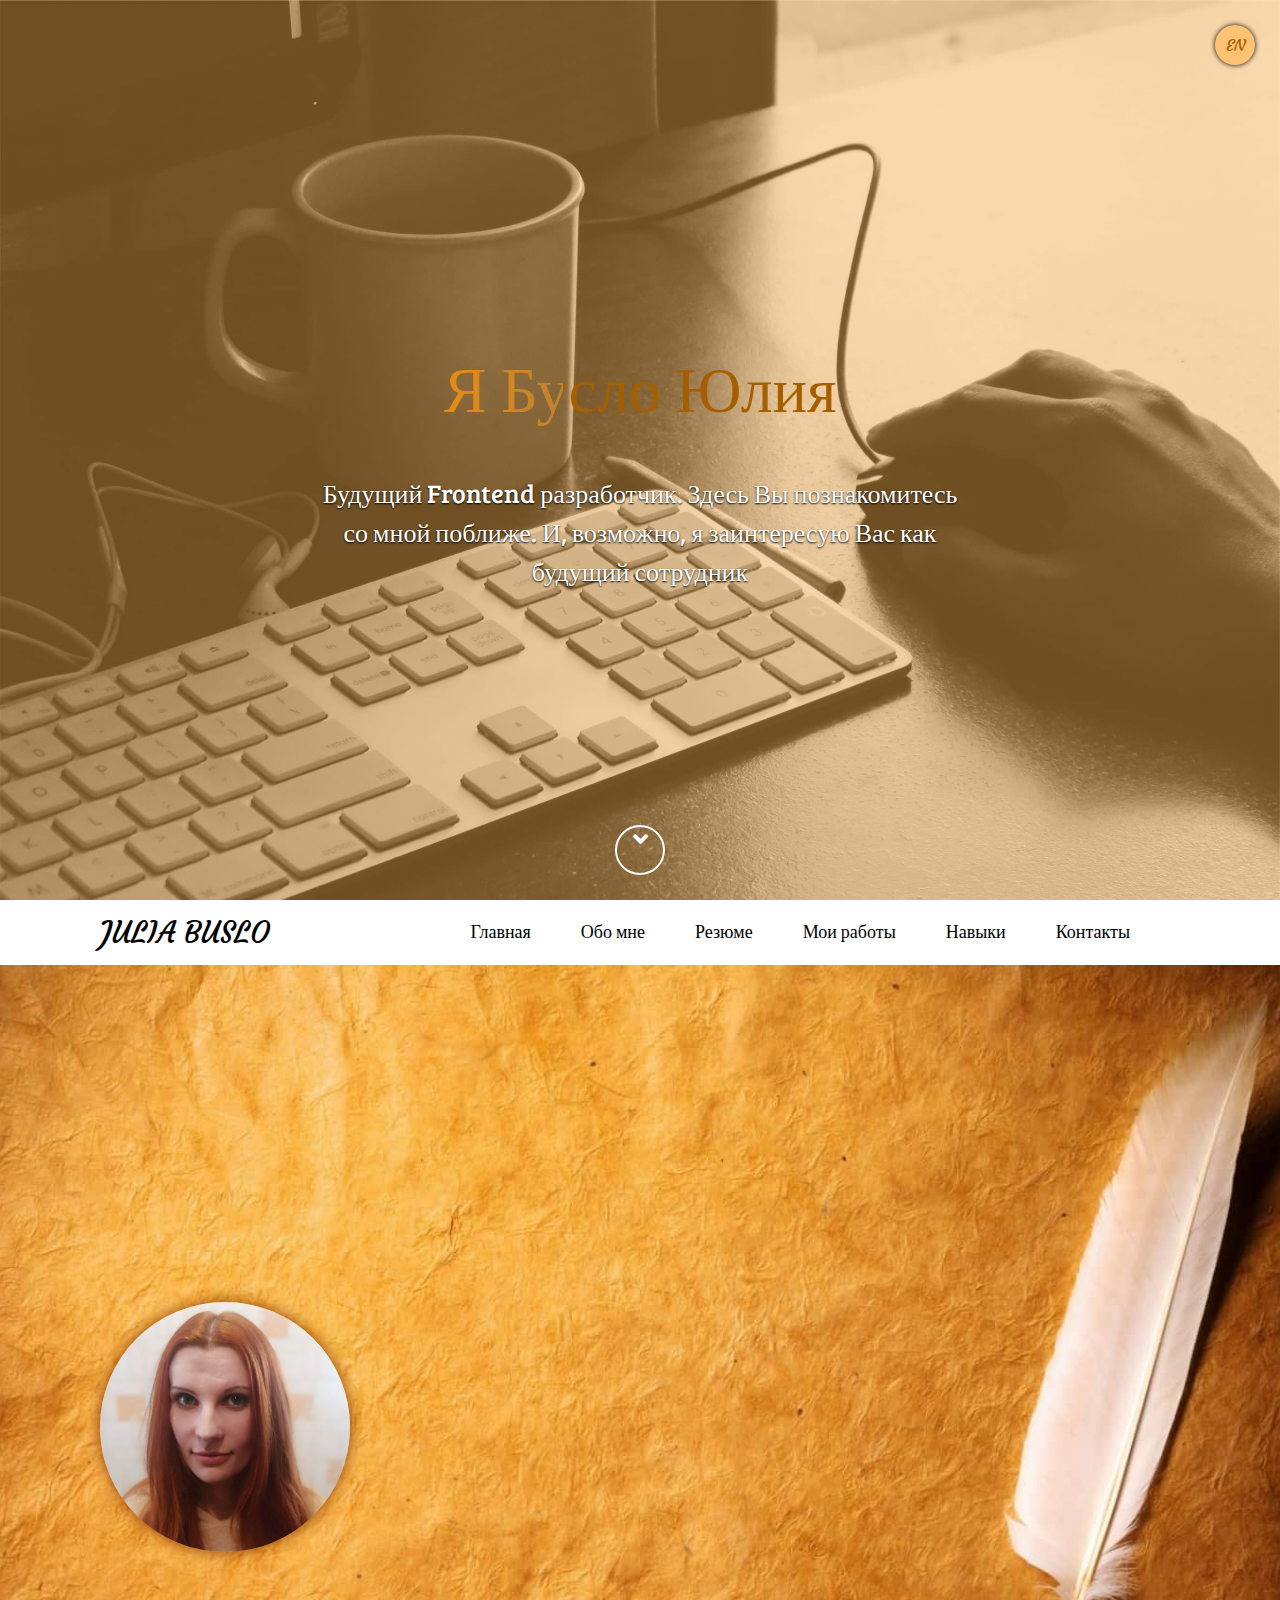
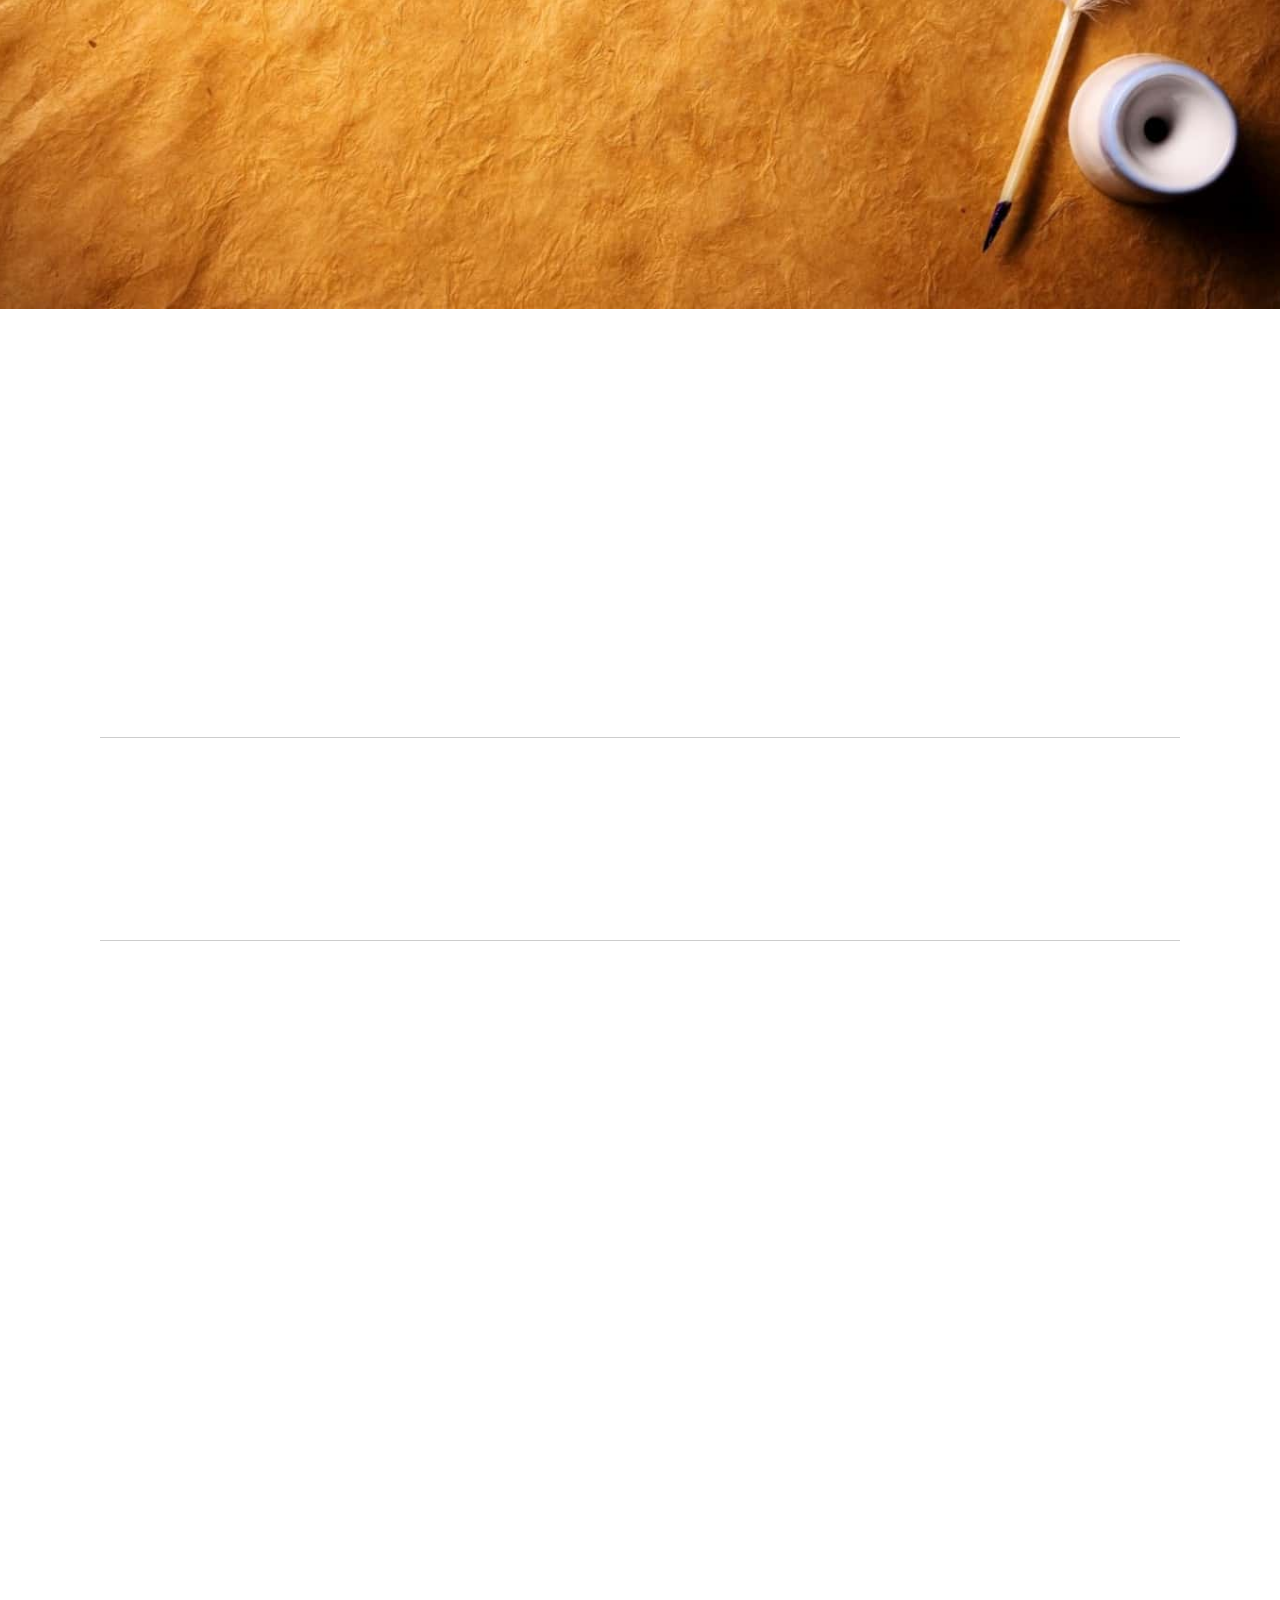
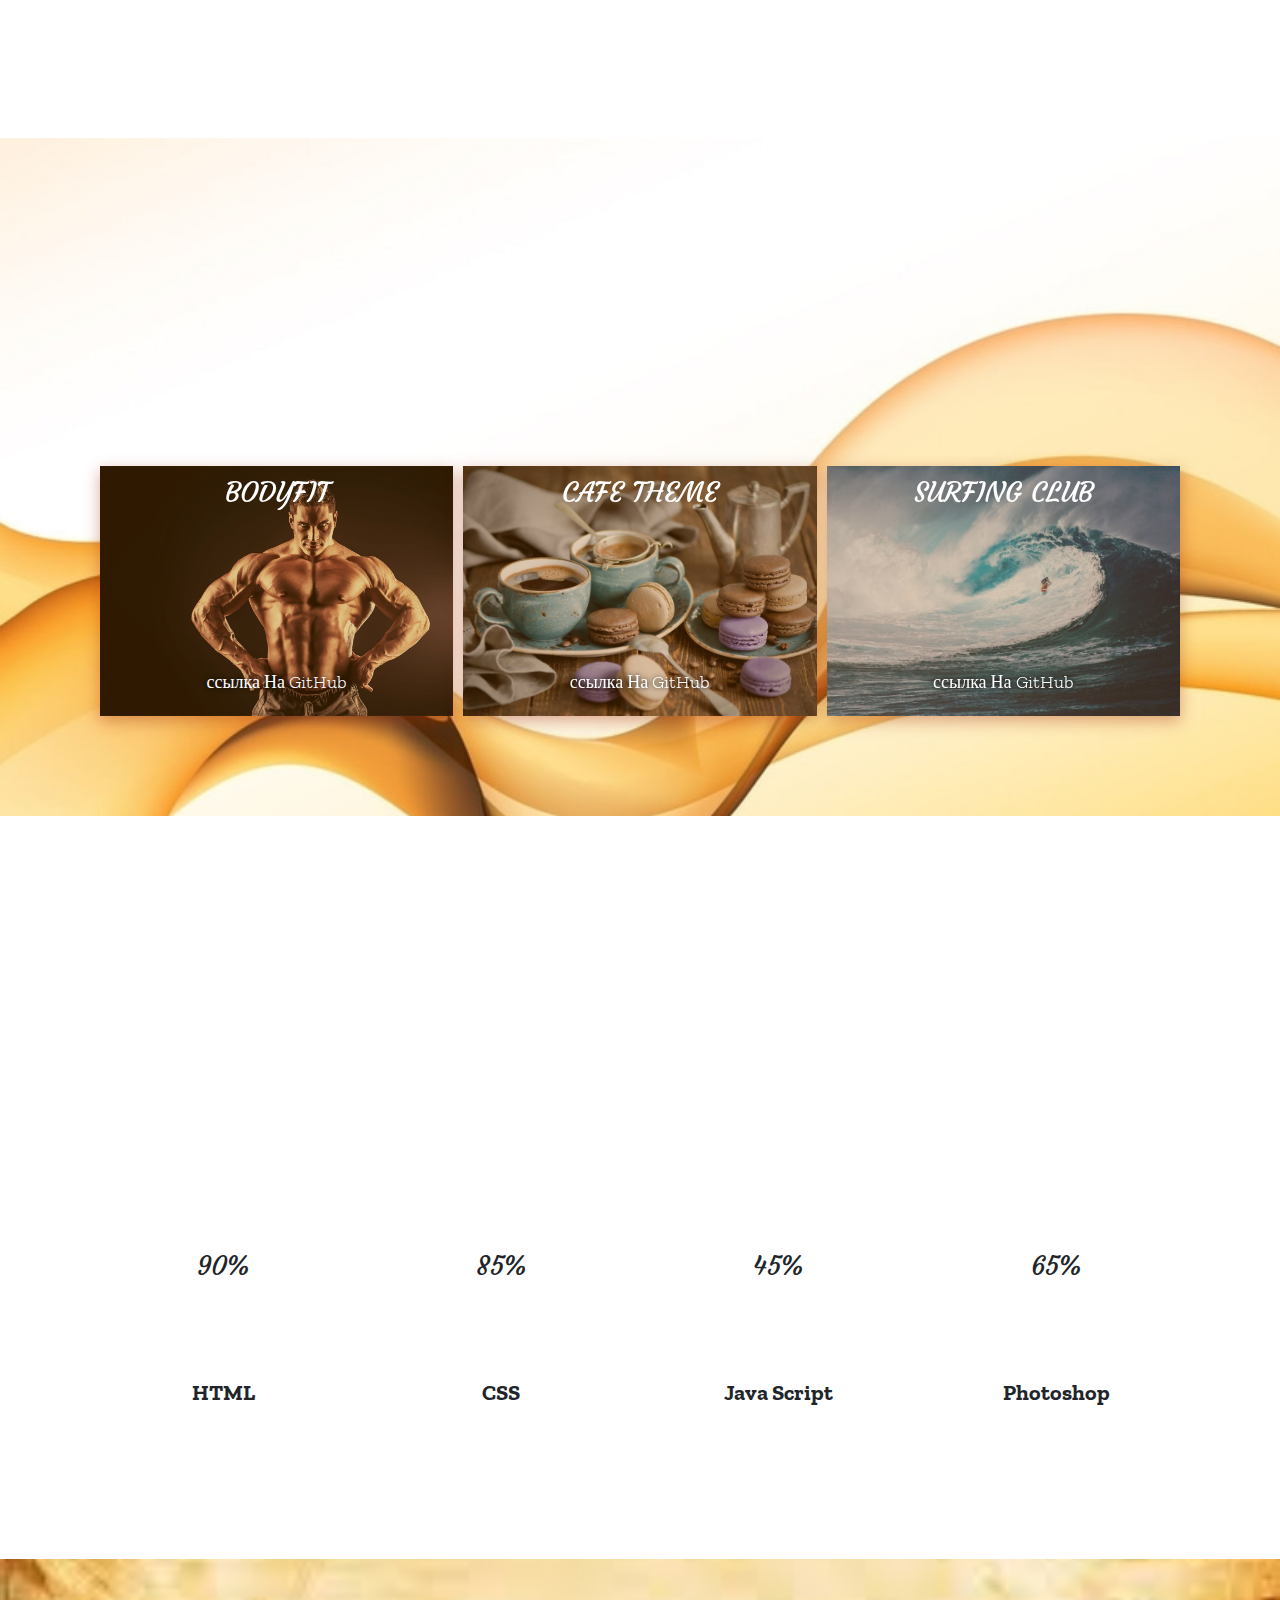
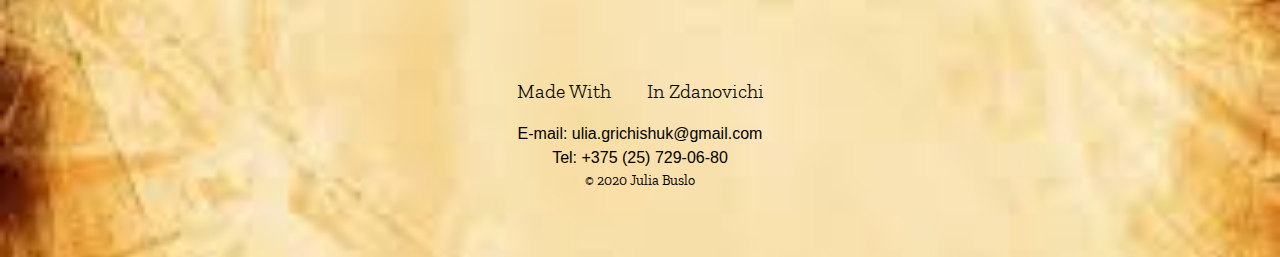
==== commit ed5c697f: "adding some fixes" ====
--- a/index.html
+++ b/index.html
@@ -64,35 +64,36 @@
 				<h3 class="about__description-title">
 					Обо мне
 				</h3>
-				<p class="about__description-text">
-					Как Вы уже знаете, меня зовут Юлия. Мне 24 года, замужем, детей нет. Имею высшее экономическое
-					образование.
-					Несколько лет назад случилось так, что я познакомилась поближе со сферой «АйТи». Меня вдохновили
-					постоянная «движуха» в данной сфере и, конечно же, необходимость непрерывного обучения и развития.
-					Так как я люблю учиться чему-то новому я решила попробовать.
-					Начала я с тестирования, закончила несколько курсов: в QA-Academy и EPAM. После проходила
-					собеседования, однако заветного «офера» так и не дождалась. Но это ожидаемо. Ведь я прекрасно
-					понимаю, что данная сфера быстро развивается и для того чтобы получить приглашение на работу
-					необходимы знания не только лишь в методологии тестирования.
-					Я продолжала учиться самостоятельно, благо Интернет большой, и информации в нем предостаточно.
-					Параллельно
-					устроилась на работу, которая была близка к моей специальности, но не оставляла надежду все таки
-					«войти в АйТи». При дальнейшем изучении данной сферы, конечно же, я не могла не обойти стороной
-					основу основ всего Интернета, а именно САЙТ: что это такое и с чем его едят. Изучая все больше
-					данную тему, я поняла, что это именно то, чем я хочу заниматься и куда расти. Я не считаю, что
-					пройденные
-					курсы по тестированию были лишними. Ведь знаний никогда не бывает много, а если я смогу
-					тетсировать свой сайт, то это будет только плюсом. Для систематизации своих
-					заний по
-					верстке и получения актуальной информации я решила пройти курсы в IT-Academy.
-					По окончании курсов я сверстала свой первый сайт, который защитила на 9 баллов. На данный момент
-					продолжаю самостоятельно изучать материал и верстать лендинги.
-					Я прекрасно понимаю, что в условиях пандемии начинающему специалисту непросто найти работу в ИТ
-					компании, однако и бросать начатое я точно не собираюсь. Поэтому готова работать подмастерьем, в
-					качестве стажера для приобретения реального
-					опыта.
-
-				</p>
+				<div class="about__description-text">
+					<p> Как Вы уже знаете, меня зовут Юлия. Мне 24 года, замужем, детей нет. Имею высшее экономическое
+						образование.</p>
+					<p> Несколько лет назад случилось так, что я познакомилась поближе со сферой «АйТи». Меня вдохновили
+						постоянная «движуха» в данной сфере и, конечно же, необходимость непрерывного обучения и
+						развития.
+						Так как я люблю учиться чему-то новому я решила попробовать. </p>
+					<p> Начала я с тестирования, закончила несколько курсов: в QA-Academy и EPAM. После проходила
+						собеседования, однако заветного «офера» так и не дождалась. Но это ожидаемо. Ведь я прекрасно
+						понимаю, что данная сфера быстро развивается и для того чтобы получить приглашение на работу
+						необходимы знания не только лишь в методологии тестирования.
+						Я продолжала учиться самостоятельно, благо Интернет большой, и информации в нем предостаточно.
+						Параллельно
+						устроилась на работу, которая была близка к моей специальности, но не оставляла надежду все таки
+						«войти в АйТи». При дальнейшем изучении данной сферы, конечно же, я не могла не обойти стороной
+						основу основ всего Интернета, а именно САЙТ: что это такое и с чем его едят. Изучая все больше
+						данную тему, я поняла, что это именно то, чем я хочу заниматься и куда расти. Я не считаю, что
+						пройденные
+						курсы по тестированию были лишними. Ведь знаний никогда не бывает много, а если я смогу
+						тетсировать свой сайт, то это будет только плюсом. Для систематизации своих
+						заний по
+						верстке и получения актуальной информации я решила пройти курсы в IT-Academy.
+						По окончании курсов я сверстала свой первый сайт, который защитила на 9 баллов. На данный момент
+						продолжаю самостоятельно изучать материал и верстать лендинги. </p>
+					<p> Я прекрасно понимаю, что в условиях пандемии начинающему специалисту непросто найти работу в ИТ
+						компании, однако и бросать начатое я точно не собираюсь. Поэтому готова работать подмастерьем, в
+						качестве стажера для приобретения реального
+						опыта.</p>
+
+				</div>
 			</div>
 		</div>
 	</section>
@@ -269,13 +270,15 @@
 		<div class="container">
 			<div class="contacts__social">
 				<ul>
-					<li class="contacts__item"><a href="#" class="wow fadeInUp"><i class="fab fa-facebook-f"></i></a>
+					<li class="contacts__item"><a href="https://www.facebook.com/profile.php?id=100014225558120"
+							class="wow fadeInUp" target="_blank"><i class="fab fa-facebook-f"></i></a>
 					</li>
-					<li class="contacts__item"><a href="#" class="wow fadeInUp" data-wow-delay=".1s"><i
-								class="fab fa-vk"></i></a></li>
-					<li class="contacts__item"><a href="#" class="wow fadeInUp" data-wow-delay=".2s"><i
-								class="fab fa-instagram-square"></i></a></li>
-					<li class="contacts__item"><a href="#" class="wow fadeInUp" data-wow-delay=".3s"><i
+					<li class="contacts__item"><a href="https://vk.com/id78563651" class="wow fadeInUp"
+							data-wow-delay=".1s" target="_blank"><i class="fab fa-vk"></i></a></li>
+					<li class="contacts__item"><a href="https://www.instagram.com/julia_lvenok/" class="wow fadeInUp"
+							data-wow-delay=".2s" target="_blank"><i class="fab fa-instagram-square"></i></a></li>
+					<li class="contacts__item"><a href="https://www.linkedin.com/in/julia-buslo-75a50a197/"
+							class="wow fadeInUp" data-wow-delay=".3s" target="_blank"><i
 								class="fab fa-linkedin-in"></i></a></li>
 				</ul>
 			</div>
--- a/css/style.css
+++ b/css/style.css
@@ -759,10 +759,16 @@
   font-family: 'ZillaSlabR';
   font-size: 18px;
   color: #fff;
-  text-align: justify;
   text-indent: 20px;
   line-height: 1.5;
   text-shadow: 0 1px 2px #000;
+  background-color: rgba(0, 0, 0, 0.2);
+  border-radius: 5px;
+  padding: 15px;
+}
+
+.about__description-text p {
+  margin: 0;
 }
 
 .resume {
@@ -847,7 +853,6 @@
 
 .description-item__text {
   font-family: 'ZillaSlabR';
-  text-align: justify;
   font-size: 18px;
 }
 
@@ -944,6 +949,7 @@
   text-align: center;
   font-family: 'BreeSerifR';
   line-height: 1.5;
+  font-size: 18px;
 }
 
 .works {
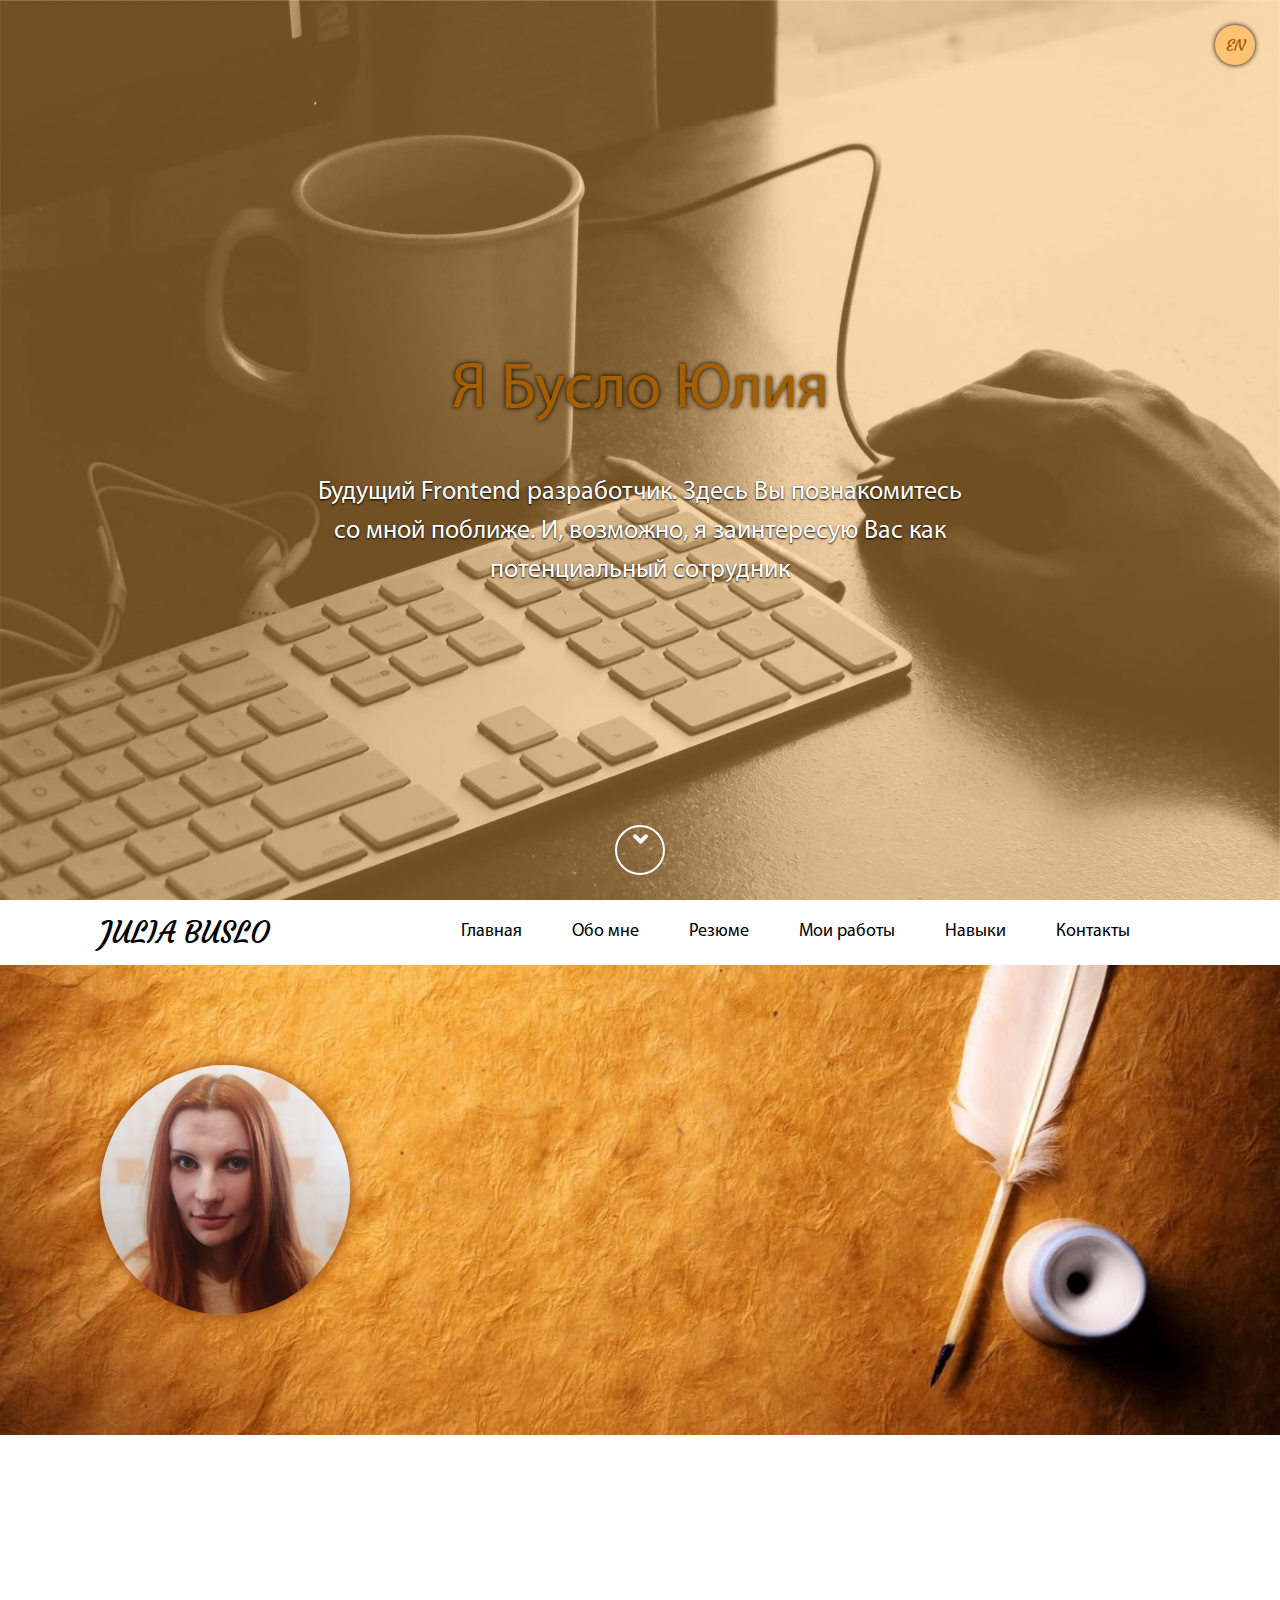
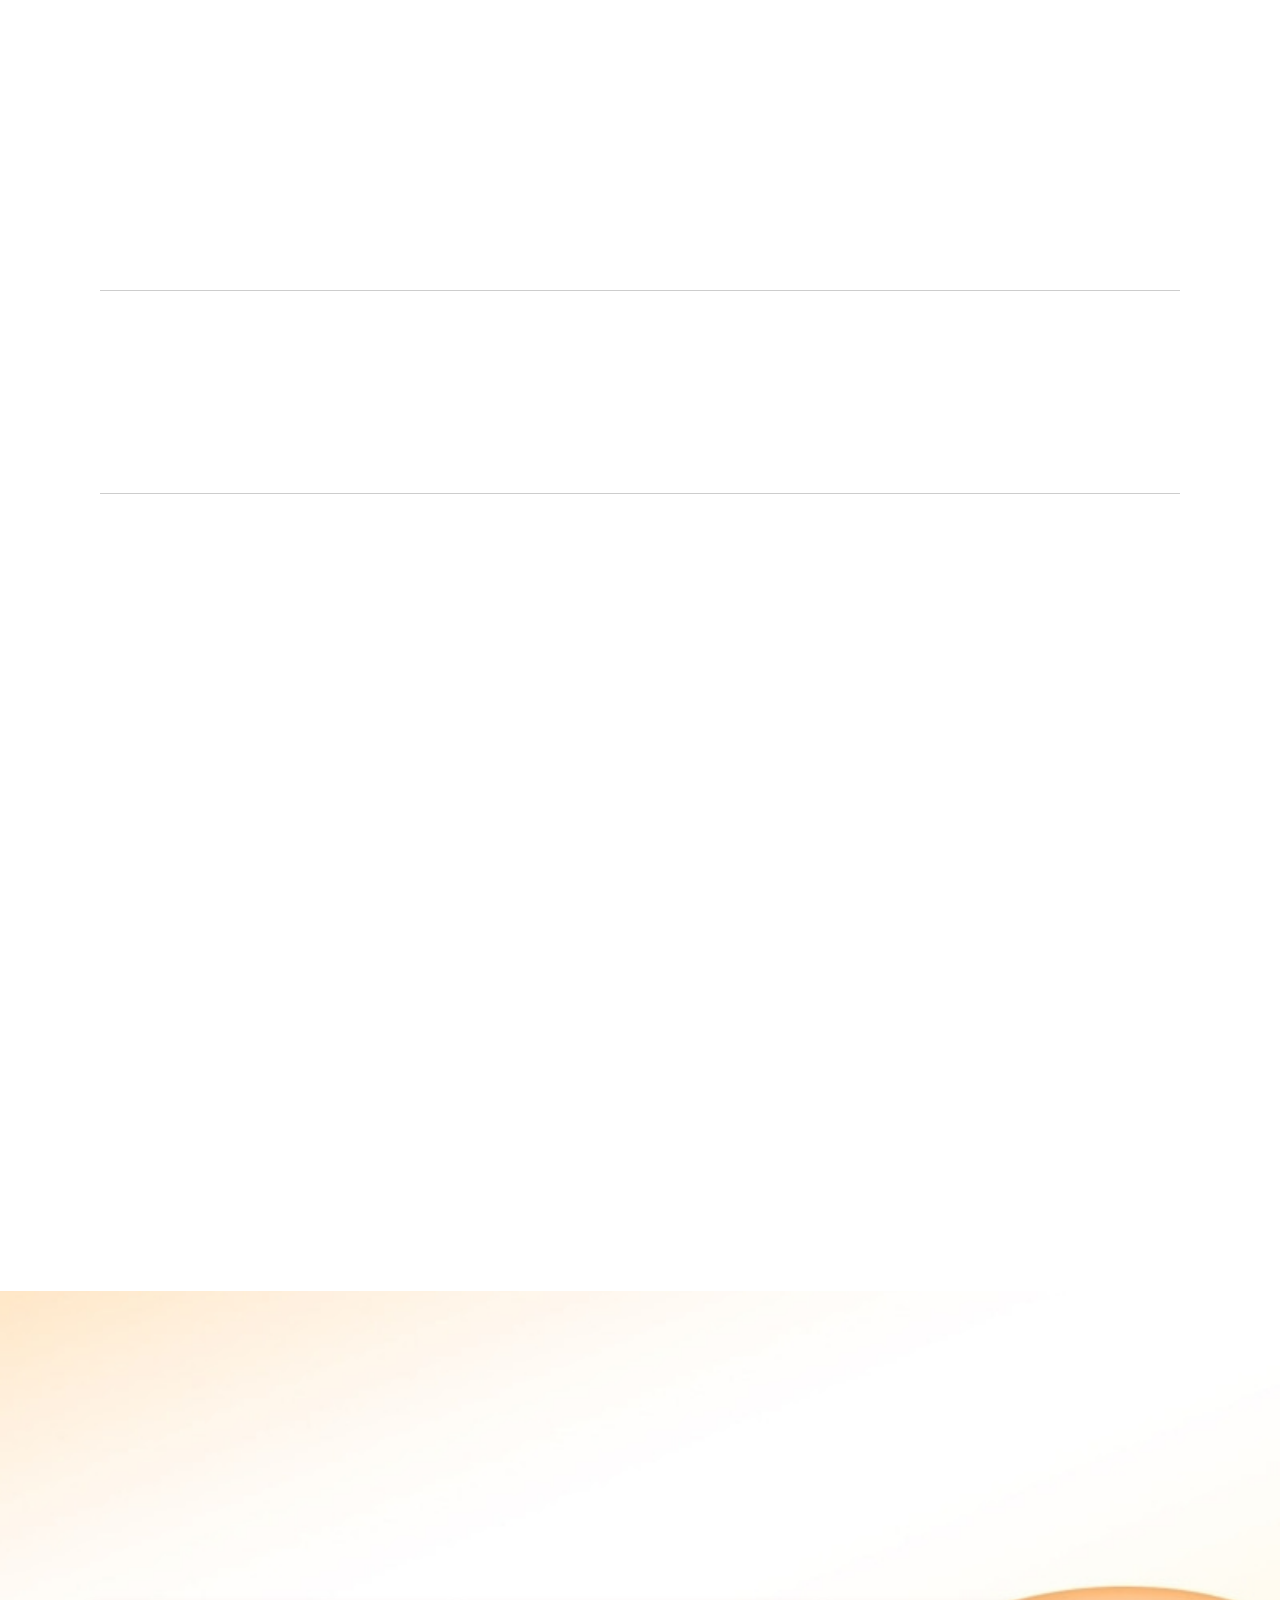
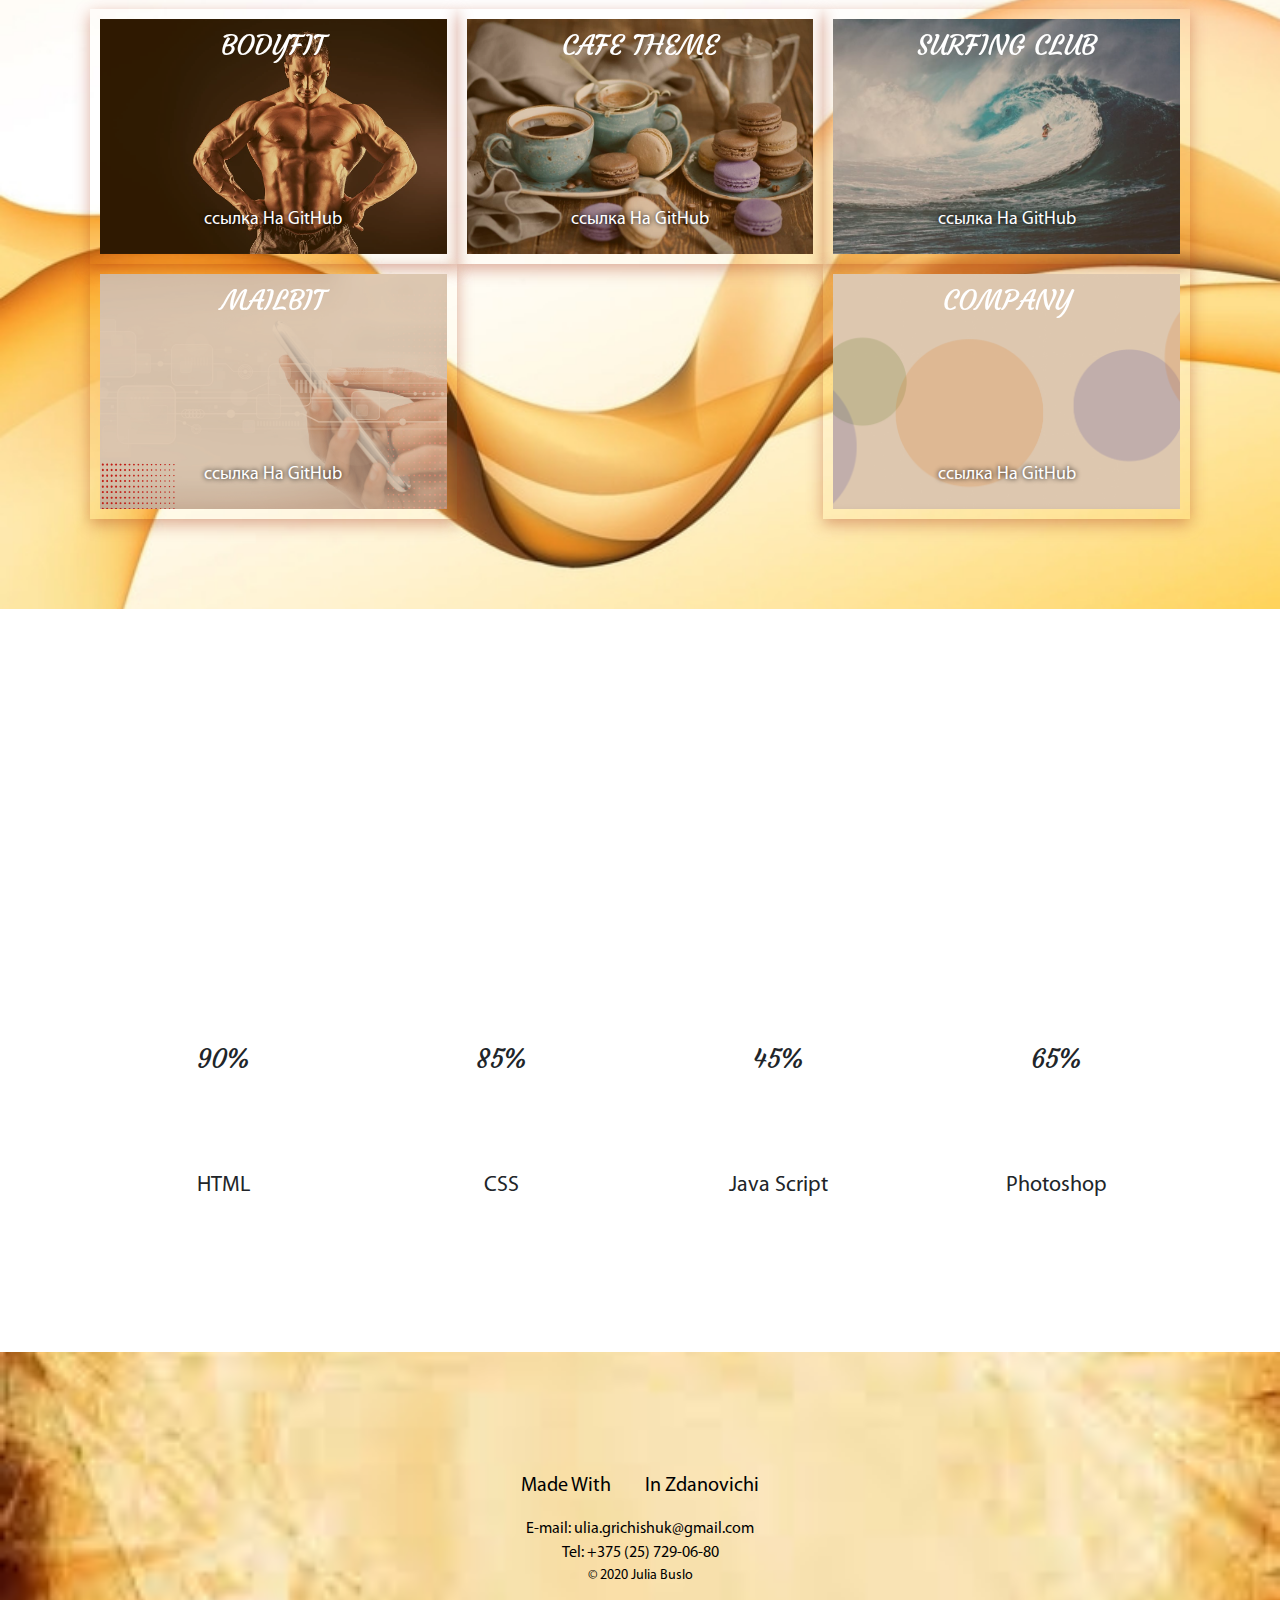
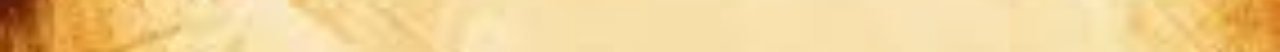
==== commit d8505241: "adding info to the profile" ====
--- a/index.html
+++ b/index.html
@@ -23,7 +23,7 @@
 		<div class="promo__text">
 			<h1 class="promo__text-title">Я Бусло Юлия </h1>
 			<p class="promo__text-description">Будущий Frontend разработчик. Здесь Вы познакомитесь со
-				мной поближе. И, возможно, я заинтересую Вас как будущий сотрудник </p>
+				мной поближе. И, возможно, я заинтересую Вас как потенциальный сотрудник </p>
 		</div>
 		<div class="promo__scroll-down">
 			<a href="#about">
@@ -65,34 +65,9 @@
 					Обо мне
 				</h3>
 				<div class="about__description-text">
-					<p> Как Вы уже знаете, меня зовут Юлия. Мне 24 года, замужем, детей нет. Имею высшее экономическое
-						образование.</p>
-					<p> Несколько лет назад случилось так, что я познакомилась поближе со сферой «АйТи». Меня вдохновили
-						постоянная «движуха» в данной сфере и, конечно же, необходимость непрерывного обучения и
-						развития.
-						Так как я люблю учиться чему-то новому я решила попробовать. </p>
-					<p> Начала я с тестирования, закончила несколько курсов: в QA-Academy и EPAM. После проходила
-						собеседования, однако заветного «офера» так и не дождалась. Но это ожидаемо. Ведь я прекрасно
-						понимаю, что данная сфера быстро развивается и для того чтобы получить приглашение на работу
-						необходимы знания не только лишь в методологии тестирования.
-						Я продолжала учиться самостоятельно, благо Интернет большой, и информации в нем предостаточно.
-						Параллельно
-						устроилась на работу, которая была близка к моей специальности, но не оставляла надежду все таки
-						«войти в АйТи». При дальнейшем изучении данной сферы, конечно же, я не могла не обойти стороной
-						основу основ всего Интернета, а именно САЙТ: что это такое и с чем его едят. Изучая все больше
-						данную тему, я поняла, что это именно то, чем я хочу заниматься и куда расти. Я не считаю, что
-						пройденные
-						курсы по тестированию были лишними. Ведь знаний никогда не бывает много, а если я смогу
-						тетсировать свой сайт, то это будет только плюсом. Для систематизации своих
-						заний по
-						верстке и получения актуальной информации я решила пройти курсы в IT-Academy.
-						По окончании курсов я сверстала свой первый сайт, который защитила на 9 баллов. На данный момент
-						продолжаю самостоятельно изучать материал и верстать лендинги. </p>
-					<p> Я прекрасно понимаю, что в условиях пандемии начинающему специалисту непросто найти работу в ИТ
-						компании, однако и бросать начатое я точно не собираюсь. Поэтому готова работать подмастерьем, в
-						качестве стажера для приобретения реального
-						опыта.</p>
-
+					<p> Меня зовут Юлия. Занимаюсь HTML-версткой сайтов. У меня нет коммерческого опыта разработки сайтов, однако
+						за плечами курсы и счастливые часы упорного изучения материала. Мне очень нравится, то чем я
+						занимаюсь. Любую работу я всегда выполняю в срок.</p>
 				</div>
 			</div>
 		</div>
@@ -192,34 +167,64 @@
 					Slick-Slider, owl carousel, добавление Google-карты на страницу, сборщик Gulp</p>
 			</div>
 			<div class="works__container">
-				<figure class="works__item">
-					<img src="./media/bodyfit.jpg" alt="BodyFit Project" class="works__image">
-					<figcaption class="works__descr">
-						<h3 class="works__name">BodyFit</h3>
-						<p class="works__about">итоговый проект в IT-Academy</p>
-						<a class="works__link" href="https://juliabuslo.github.io/Bodyfit/" target="_blank">ссылка на
-							GitHub</a>
-					</figcaption>
-				</figure>
-				<figure class="works__item">
-					<img src="./media/cafetheme.jpg" alt="Cafe Theme Project" class="works__image">
-					<figcaption class="works__descr">
-						<h3 class="works__name">Cafe Theme</h3>
-						<p class="works__about">проект по моему выбору</p>
-						<a class="works__link" href="https://juliabuslo.github.io/Cafe-Theme/" target="_blank">ссылка на
-							GitHub</a>
-					</figcaption>
-				</figure>
-				<figure class="works__item">
-					<img src="./media/surfing.jpg" alt="Surfing Club Project" class="works__image">
-					<figcaption class="works__descr">
-						<h3 class="works__name">Surfing Club</h3>
-						<p class="works__about">проект из видео с YouTube</p>
-						<a class="works__link" href="https://juliabuslo.github.io/SurfingClub/" target="_blank">ссылка
-							на
-							GitHub</a>
-					</figcaption>
-				</figure>
+				<div class="works__item">
+					<figure>
+						<img src="./media/bodyfit.jpg" alt="BodyFit Project" class="works__image">
+						<figcaption class="works__descr">
+							<h3 class="works__name">BodyFit</h3>
+							<p class="works__about">итоговый проект в IT-Academy</p>
+							<a class="works__link" href="https://juliabuslo.github.io/Bodyfit/" target="_blank">ссылка на
+								GitHub</a>
+						</figcaption>
+					</figure>
+				</div>
+				<div class="works__item">
+					<figure>
+						<img src="./media/cafetheme.jpg" alt="Cafe Theme Project" class="works__image">
+						<figcaption class="works__descr">
+							<h3 class="works__name">Cafe Theme</h3>
+							<p class="works__about">проект по моему выбору</p>
+							<a class="works__link" href="https://juliabuslo.github.io/Cafe-Theme/" target="_blank">ссылка на
+								GitHub</a>
+						</figcaption>
+					</figure>
+				</div>
+				<div class="works__item">
+					<figure>
+						<img src="./media/surfing.jpg" alt="Surfing Club Project" class="works__image">
+						<figcaption class="works__descr">
+							<h3 class="works__name">Surfing Club</h3>
+							<p class="works__about">проект из видео с YouTube</p>
+							<a class="works__link" href="https://juliabuslo.github.io/SurfingClub/" target="_blank">ссылка
+								на
+								GitHub</a>
+						</figcaption>
+					</figure>
+				</div>
+				<div class="works__item">
+					<figure>
+						<img src="./media/banner.png" alt="Brainforce test work" class="works__image">
+						<figcaption class="works__descr">
+							<h3 class="works__name">MailBIT</h3>
+							<p class="works__about">тестовое задание от Brainforce</p>
+							<a class="works__link" href="https://juliabuslo.github.io/brainforcetest/" target="_blank">ссылка
+								на
+								GitHub</a>
+						</figcaption>
+					</figure>
+				</div>
+				<div class="works__item">
+					<figure>
+						<img src="./media/bg2.png" alt="Test work for company" class="works__image">
+						<figcaption class="works__descr">
+							<h3 class="works__name">Company</h3>
+							<p class="works__about">тестовое задание для компании</p>
+							<a class="works__link" href="https://juliabuslo.github.io/testwork/" target="_blank">ссылка
+								на
+								GitHub</a>
+						</figcaption>
+					</figure>
+				</div>
 			</div>
 		</div>
 	</section>
@@ -273,13 +278,12 @@
 					<li class="contacts__item"><a href="https://www.facebook.com/profile.php?id=100014225558120"
 							class="wow fadeInUp" target="_blank"><i class="fab fa-facebook-f"></i></a>
 					</li>
-					<li class="contacts__item"><a href="https://vk.com/id78563651" class="wow fadeInUp"
-							data-wow-delay=".1s" target="_blank"><i class="fab fa-vk"></i></a></li>
+					<li class="contacts__item"><a href="https://vk.com/id78563651" class="wow fadeInUp" data-wow-delay=".1s"
+							target="_blank"><i class="fab fa-vk"></i></a></li>
 					<li class="contacts__item"><a href="https://www.instagram.com/julia_lvenok/" class="wow fadeInUp"
 							data-wow-delay=".2s" target="_blank"><i class="fab fa-instagram-square"></i></a></li>
-					<li class="contacts__item"><a href="https://www.linkedin.com/in/julia-buslo-75a50a197/"
-							class="wow fadeInUp" data-wow-delay=".3s" target="_blank"><i
-								class="fab fa-linkedin-in"></i></a></li>
+					<li class="contacts__item"><a href="https://www.linkedin.com/in/julia-buslo-75a50a197/" class="wow fadeInUp"
+							data-wow-delay=".3s" target="_blank"><i class="fab fa-linkedin-in"></i></a></li>
 				</ul>
 			</div>
 			<p class="contacts__heart">made with <i class="fas fa-heart wow pulse"></i> in Zdanovichi </p>
--- a/css/style.css
+++ b/css/style.css
@@ -1,3 +1,4 @@
+@charset "UTF-8";
 /*! normalize.css v8.0.1 | MIT License | github.com/necolas/normalize.css */
 /* Document
    ========================================================================== */
@@ -342,39 +343,17 @@
 }
 
 @font-face {
-  font-family: "BitterR";
-  src: url("../fonts/Bitter-Regular.ttf") format("truetype");
-  font-weight: normal;
-}
-
-@font-face {
-  font-family: "BreeSerifR";
-  src: url("../fonts/BreeSerif-Regular.ttf") format("truetype");
-  font-weight: normal;
-}
-
-@font-face {
   font-family: "CourgetteR";
   src: url("../fonts/Courgette-Regular.ttf") format("truetype");
   font-weight: normal;
 }
 
 @font-face {
-  font-family: "ZillaSlabB";
-  src: url("../fonts/ZillaSlab-Bold.ttf") format("truetype");
-  font-weight: bold;
-}
-
-@font-face {
-  font-family: "ZillaSlabL";
-  src: url("../fonts/ZillaSlab-Light.ttf") format("truetype");
-  font-weight: lighter;
-}
-
-@font-face {
-  font-family: "ZillaSlabR";
-  src: url("../fonts/ZillaSlab-Regular.ttf") format("truetype");
+  font-family: 'MyriadPro';
+  src: url("../fonts/MyriadProRegular.eot");
+  src: local("☺"), url("../fonts/MyriadProRegular.woff") format("woff"), url("../fonts/MyriadProRegular.ttf") format("truetype"), url("../fonts/MyriadProRegular.otf") format("opentype");
   font-weight: normal;
+  font-style: normal;
 }
 
 .promo {
@@ -427,16 +406,12 @@
 }
 
 .promo__text-title {
-  font-family: 'BitterR';
   font-size: 64px;
-  background: -webkit-gradient(linear, left top, right top, color-stop(29%, #FF9200), color-stop(44%, #BF8230), color-stop(34%, #A65F00));
-  background: linear-gradient(to right, #FF9200 29%, #BF8230 44%, #A65F00 34%);
-  -webkit-background-clip: text;
-  -webkit-text-fill-color: transparent;
+  color: #A65F00;
+  text-shadow: 0 0 5px #000;
 }
 
 .promo__text-description {
-  font-family: 'BreeSerifR';
   font-size: 26px;
   color: #fff;
   max-width: 650px;
@@ -527,6 +502,7 @@
 
 body {
   overflow-x: hidden;
+  font-family: 'MyriadPro', sans-serif;
 }
 
 .container {
@@ -601,7 +577,6 @@
 }
 
 .header__link {
-  font-family: 'ZillaSlabL';
   margin-right: 18px;
   font-size: 18px;
 }
@@ -749,20 +724,18 @@
 }
 
 .about__description-title {
-  font-family: 'ZillaSlabB';
   font-size: 26px;
   text-transform: capitalize;
   text-align: center;
 }
 
 .about__description-text {
-  font-family: 'ZillaSlabR';
   font-size: 18px;
   color: #fff;
   text-indent: 20px;
   line-height: 1.5;
   text-shadow: 0 1px 2px #000;
-  background-color: rgba(0, 0, 0, 0.2);
+  background-color: rgba(0, 0, 0, 0.4);
   border-radius: 5px;
   padding: 15px;
 }
@@ -805,7 +778,6 @@
 }
 
 .resume__title {
-  font-family: 'ZillaSlabB';
   font-size: 20px;
   color: #BF8230;
   text-shadow: 0 1px 2px #000;
@@ -836,24 +808,17 @@
   padding-top: 50px;
 }
 
-.description-item__title {
-  font-family: 'BreeSerifR';
+.description-item__title, .description-item__text {
   font-size: 18px;
 }
 
 .description-item__info {
-  font-family: 'BitterR';
   font-size: 14px;
   font-style: italic;
 }
 
 .description-item__info span {
   font-weight: bold;
-}
-
-.description-item__text {
-  font-family: 'ZillaSlabR';
-  font-size: 18px;
 }
 
 .description-item__certificats {
@@ -925,7 +890,6 @@
 }
 
 .title {
-  font-family: 'BitterR';
   font-size: 24px;
   text-transform: uppercase;
   position: relative;
@@ -947,7 +911,6 @@
 .text {
   max-width: 600px;
   text-align: center;
-  font-family: 'BreeSerifR';
   line-height: 1.5;
   font-size: 18px;
 }
@@ -961,23 +924,34 @@
 }
 
 .works__container {
-  display: -ms-grid;
-  display: grid;
-  -ms-grid-columns: auto;
-      grid-template-columns: auto;
-  -ms-grid-rows: (250px)[3];
-      grid-template-rows: repeat(3, 250px);
-  grid-row-gap: 10px;
+  display: -webkit-box;
+  display: -ms-flexbox;
+  display: flex;
+  -webkit-box-pack: justify;
+      -ms-flex-pack: justify;
+          justify-content: space-between;
+  -ms-flex-wrap: wrap;
+      flex-wrap: wrap;
+  margin: -10px -10px;
 }
 
 .works__item {
+  -webkit-box-flex: 0;
+      -ms-flex: 0 1 33.333%;
+          flex: 0 1 33.333%;
+  min-height: 255px;
+  margin: 0;
+  padding: 10px 10px;
+  -webkit-box-shadow: 0 5px 15px rgba(165, 48, 13, 0.4);
+          box-shadow: 0 5px 15px rgba(165, 48, 13, 0.4);
+}
+
+.works__item figure {
   background-color: #9e5406;
-  margin: 0;
   position: relative;
   overflow: hidden;
   float: left;
-  -webkit-box-shadow: 0 5px 15px rgba(165, 48, 13, 0.4);
-          box-shadow: 0 5px 15px rgba(165, 48, 13, 0.4);
+  height: 100%;
 }
 
 .works__item:hover .works__image {
@@ -1074,7 +1048,6 @@
 }
 
 .works__about {
-  font-family: 'ZillaSlabL';
   font-weight: bold;
   padding: 20px 15px;
   opacity: 0;
@@ -1094,7 +1067,6 @@
   -webkit-transform: translate(-50%, 0);
           transform: translate(-50%, 0);
   z-index: 10;
-  font-family: 'ZillaSlabL';
   font-size: 18px;
   text-transform: capitalize;
   color: #fff;
@@ -1112,7 +1084,6 @@
 }
 
 .skills__col span {
-  font-family: 'ZillaSlabB';
   font-size: 22px;
   display: block;
   margin-bottom: 30px;
@@ -1187,7 +1158,6 @@
 }
 
 .contacts__heart {
-  font-family: 'ZillaSlabL';
   text-transform: capitalize;
   font-size: 20px;
 }
@@ -1200,7 +1170,6 @@
 }
 
 .contacts__copyright {
-  font-family: 'ZillaSlabR';
   font-size: 14px;
 }
 
@@ -1338,16 +1307,6 @@
   }
 }
 
-@media all and (min-width: 920px) {
-  .works__container {
-    -ms-grid-columns: (1fr)[3];
-        grid-template-columns: repeat(3, 1fr);
-    -ms-grid-rows: 250px;
-        grid-template-rows: 250px;
-    grid-column-gap: 10px;
-  }
-}
-
 @media all and (min-width: 950px) {
   .resume__block {
     -webkit-box-orient: horizontal;
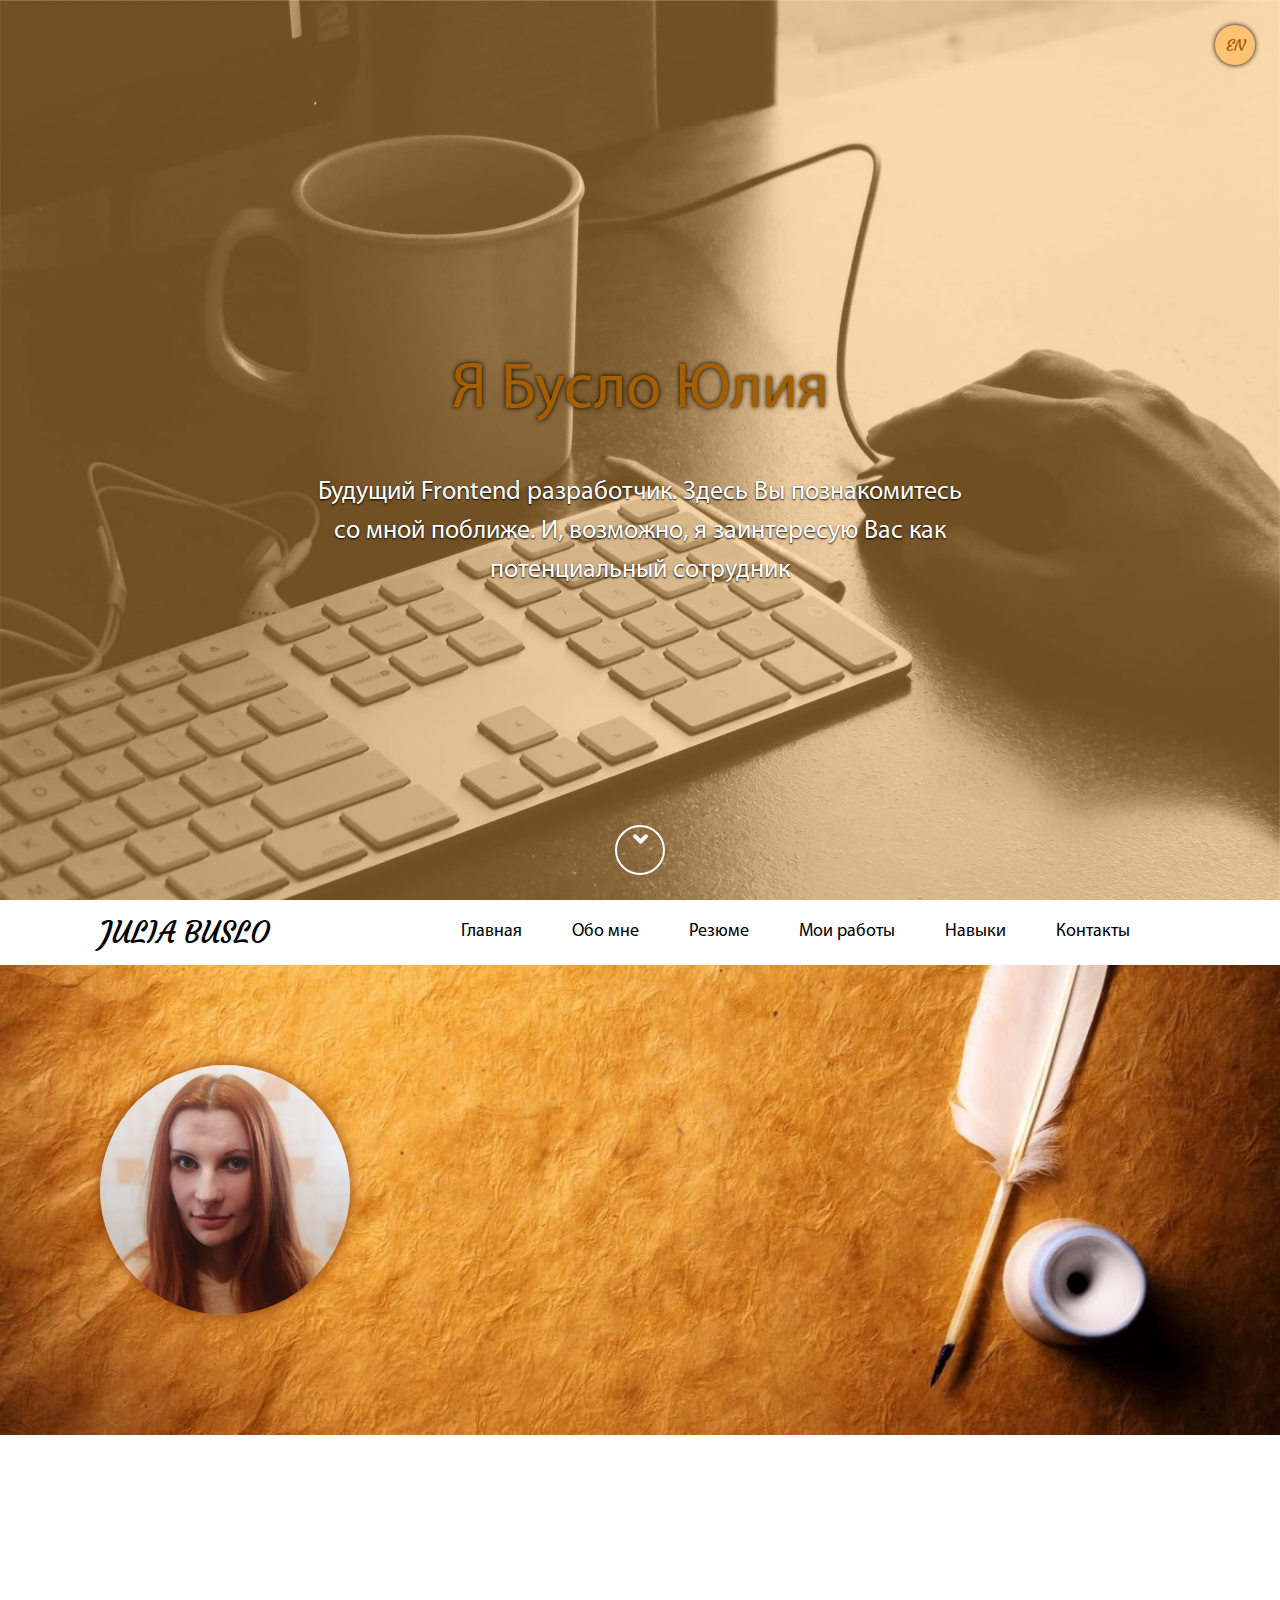
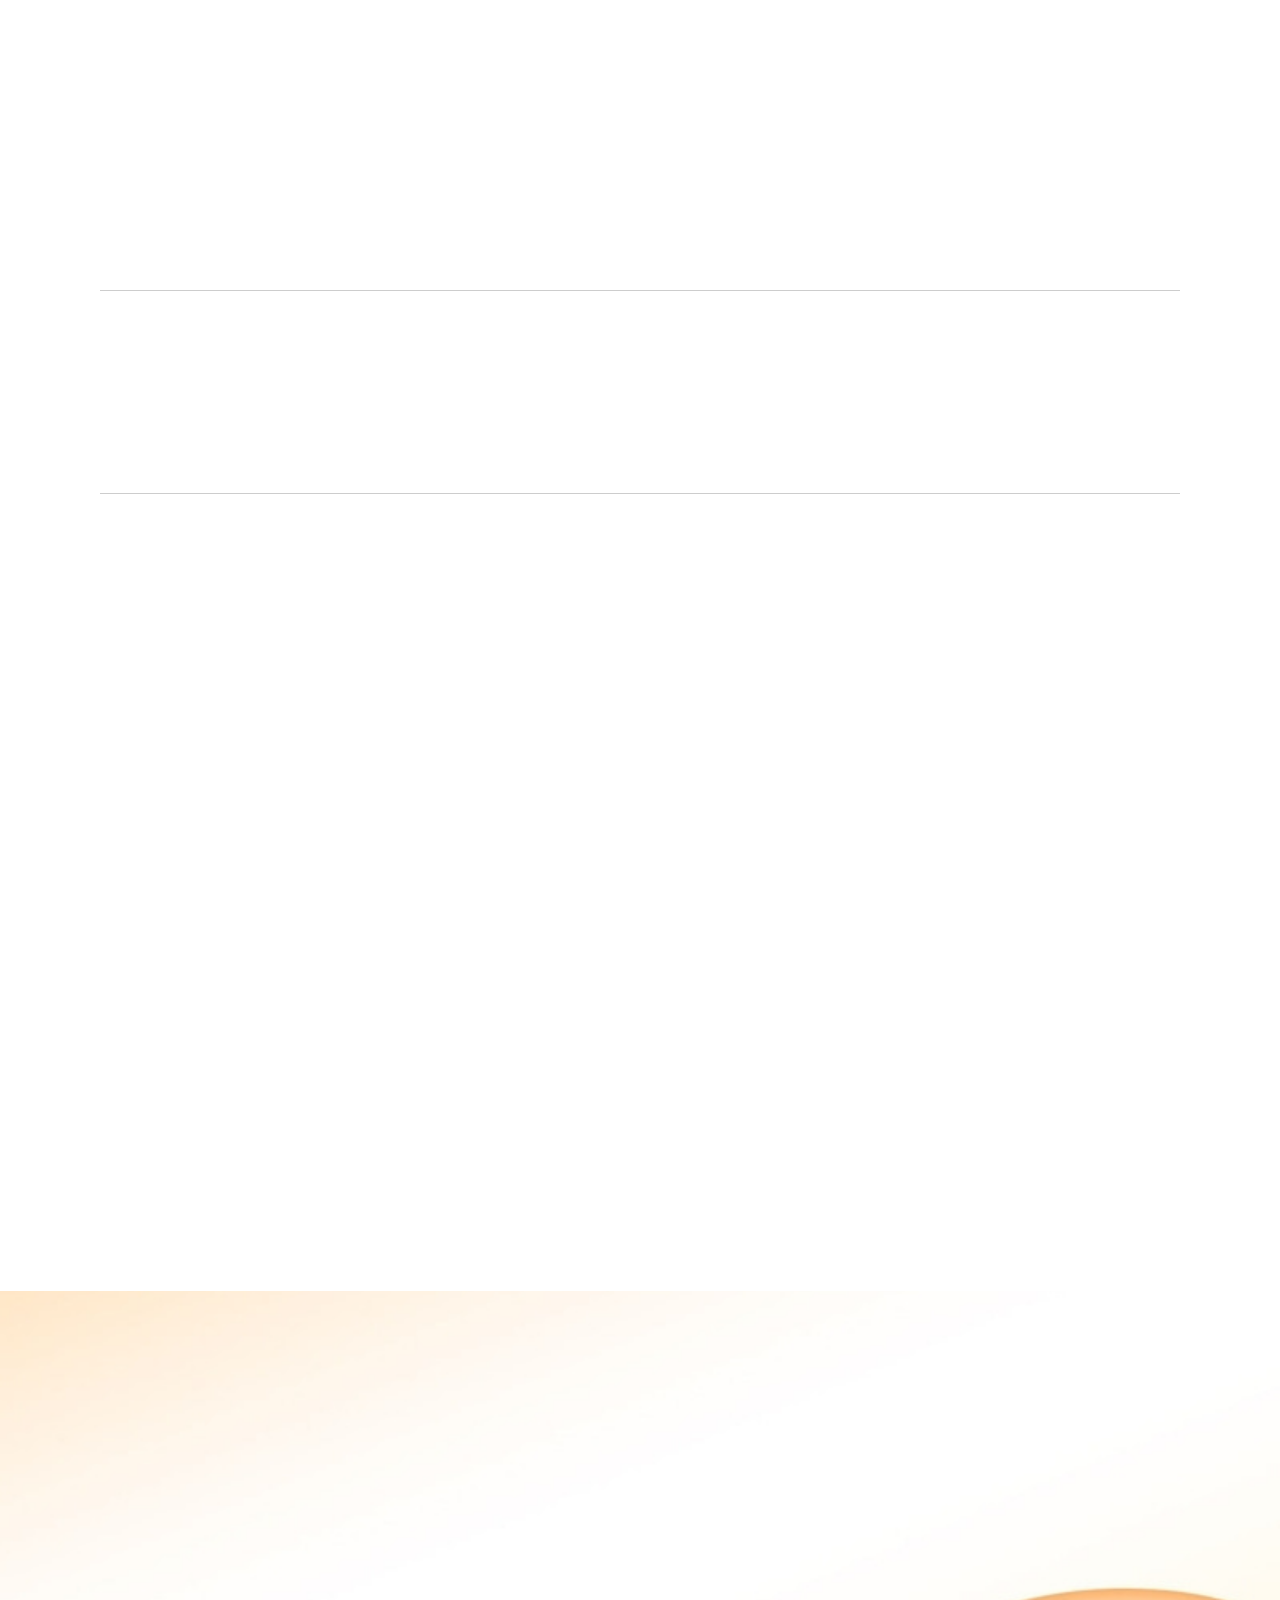
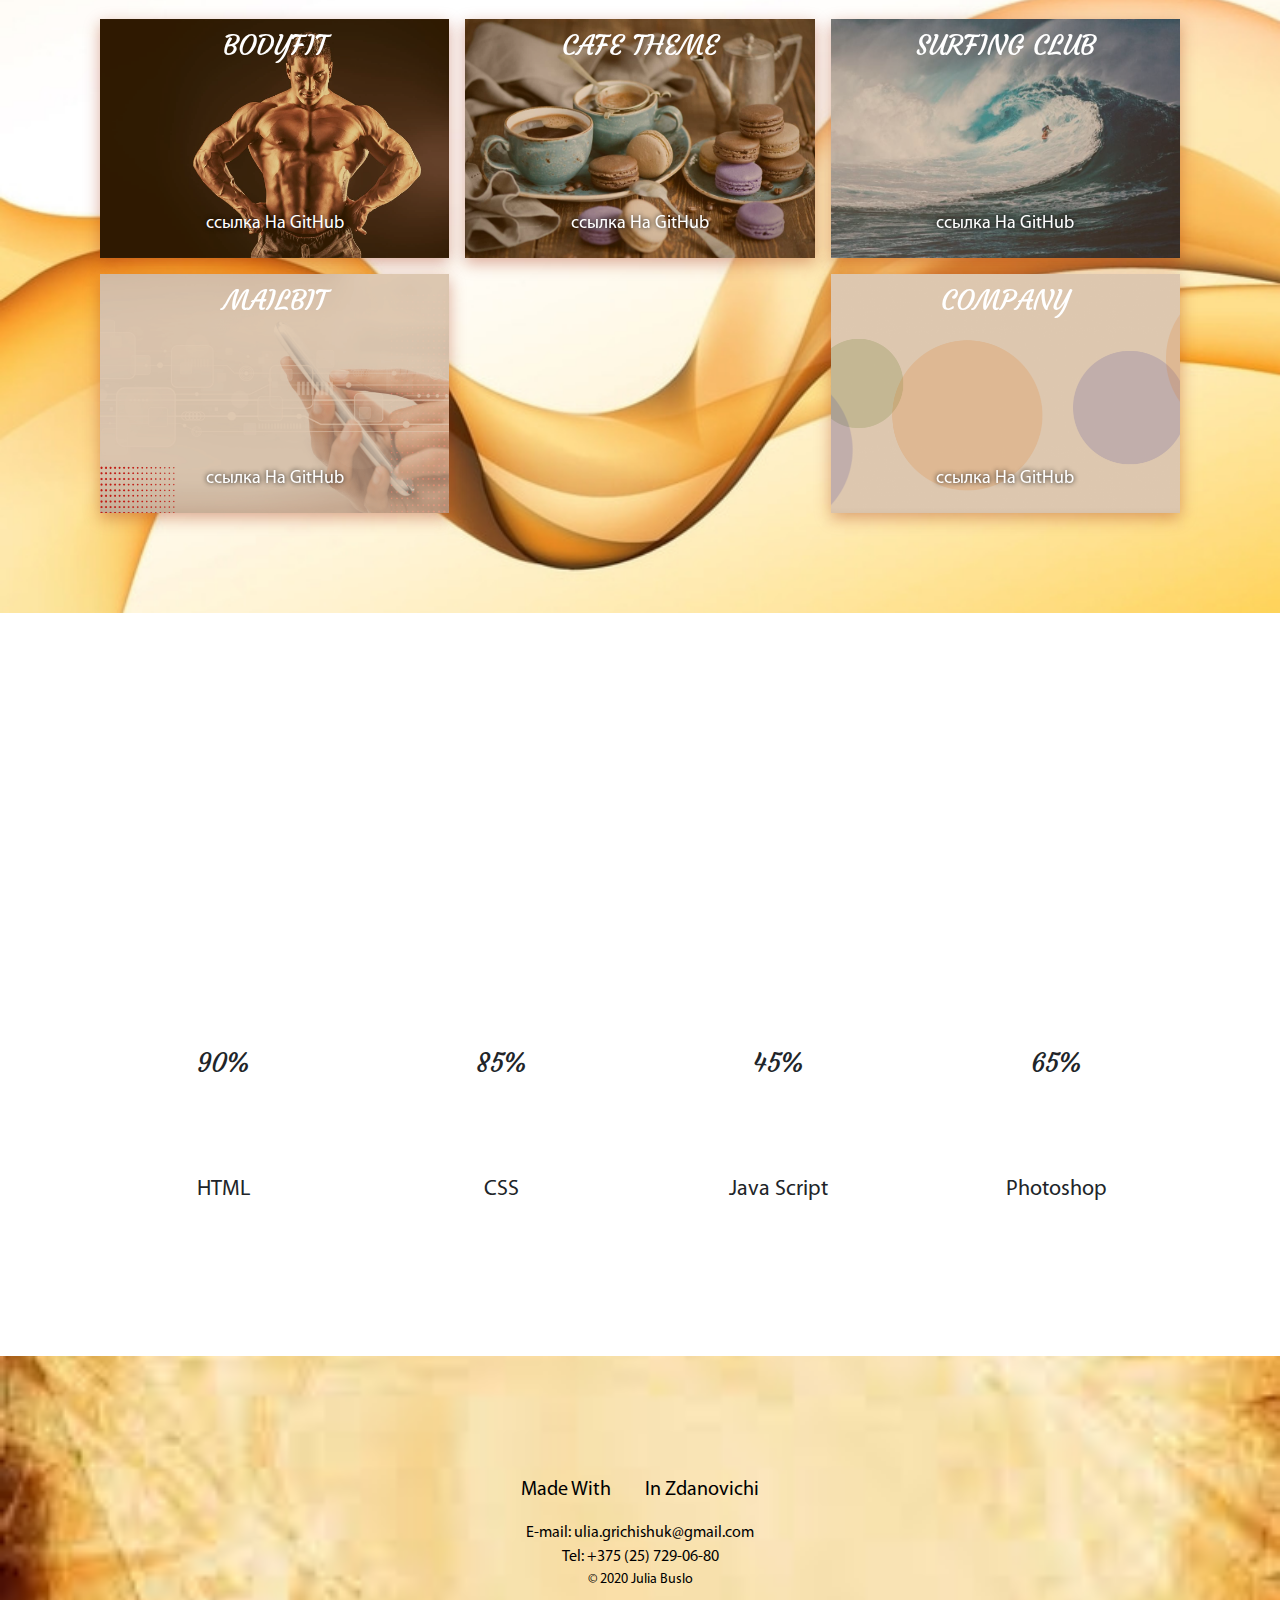
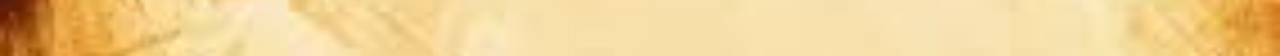
==== commit bd5c3ad4: "fixing" ====
--- a/index.html
+++ b/index.html
@@ -66,7 +66,7 @@
 				</h3>
 				<div class="about__description-text">
 					<p> Меня зовут Юлия. Занимаюсь HTML-версткой сайтов. У меня нет коммерческого опыта разработки сайтов, однако
-						за плечами курсы и счастливые часы упорного изучения материала. Мне очень нравится, то чем я
+						за плечами курсы и счастливые часы упорного изучения материала. Мне очень нравится то, чем я
 						занимаюсь. Любую работу я всегда выполняю в срок.</p>
 				</div>
 			</div>
--- a/css/style.css
+++ b/css/style.css
@@ -932,18 +932,17 @@
           justify-content: space-between;
   -ms-flex-wrap: wrap;
       flex-wrap: wrap;
-  margin: -10px -10px;
+  margin: -8px -8px;
 }
 
 .works__item {
   -webkit-box-flex: 0;
-      -ms-flex: 0 1 33.333%;
-          flex: 0 1 33.333%;
+      -ms-flex: 0 1 100%;
+          flex: 0 1 100%;
   min-height: 255px;
+  max-height: 285px;
   margin: 0;
-  padding: 10px 10px;
-  -webkit-box-shadow: 0 5px 15px rgba(165, 48, 13, 0.4);
-          box-shadow: 0 5px 15px rgba(165, 48, 13, 0.4);
+  padding: 8px 8px;
 }
 
 .works__item figure {
@@ -952,6 +951,8 @@
   overflow: hidden;
   float: left;
   height: 100%;
+  -webkit-box-shadow: 0 5px 15px rgba(165, 48, 13, 0.4);
+          box-shadow: 0 5px 15px rgba(165, 48, 13, 0.4);
 }
 
 .works__item:hover .works__image {
@@ -1307,6 +1308,22 @@
   }
 }
 
+@media all and (min-width: 605px) {
+  .works__item {
+    -webkit-box-flex: 0;
+        -ms-flex: 0 1 50%;
+            flex: 0 1 50%;
+  }
+}
+
+@media all and (min-width: 905px) {
+  .works__item {
+    -webkit-box-flex: 0;
+        -ms-flex: 0 1 33.333%;
+            flex: 0 1 33.333%;
+  }
+}
+
 @media all and (min-width: 950px) {
   .resume__block {
     -webkit-box-orient: horizontal;
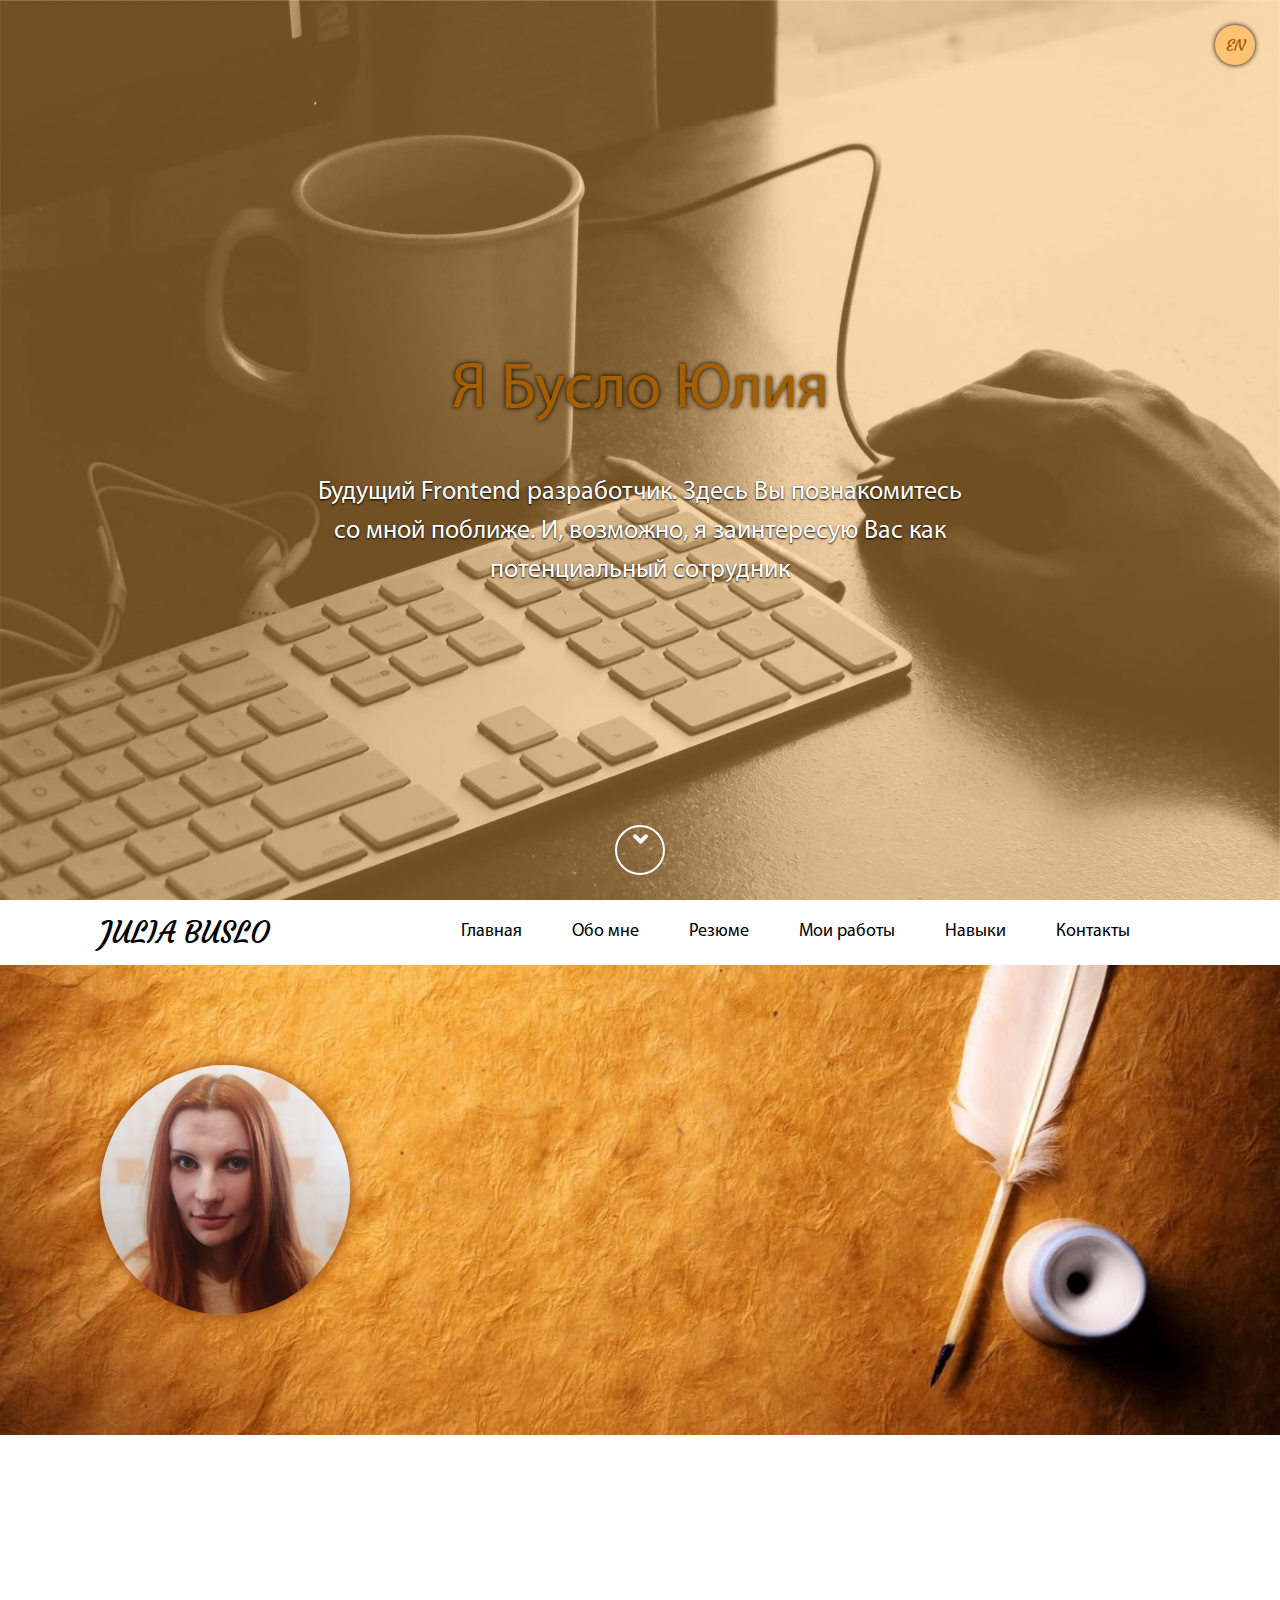
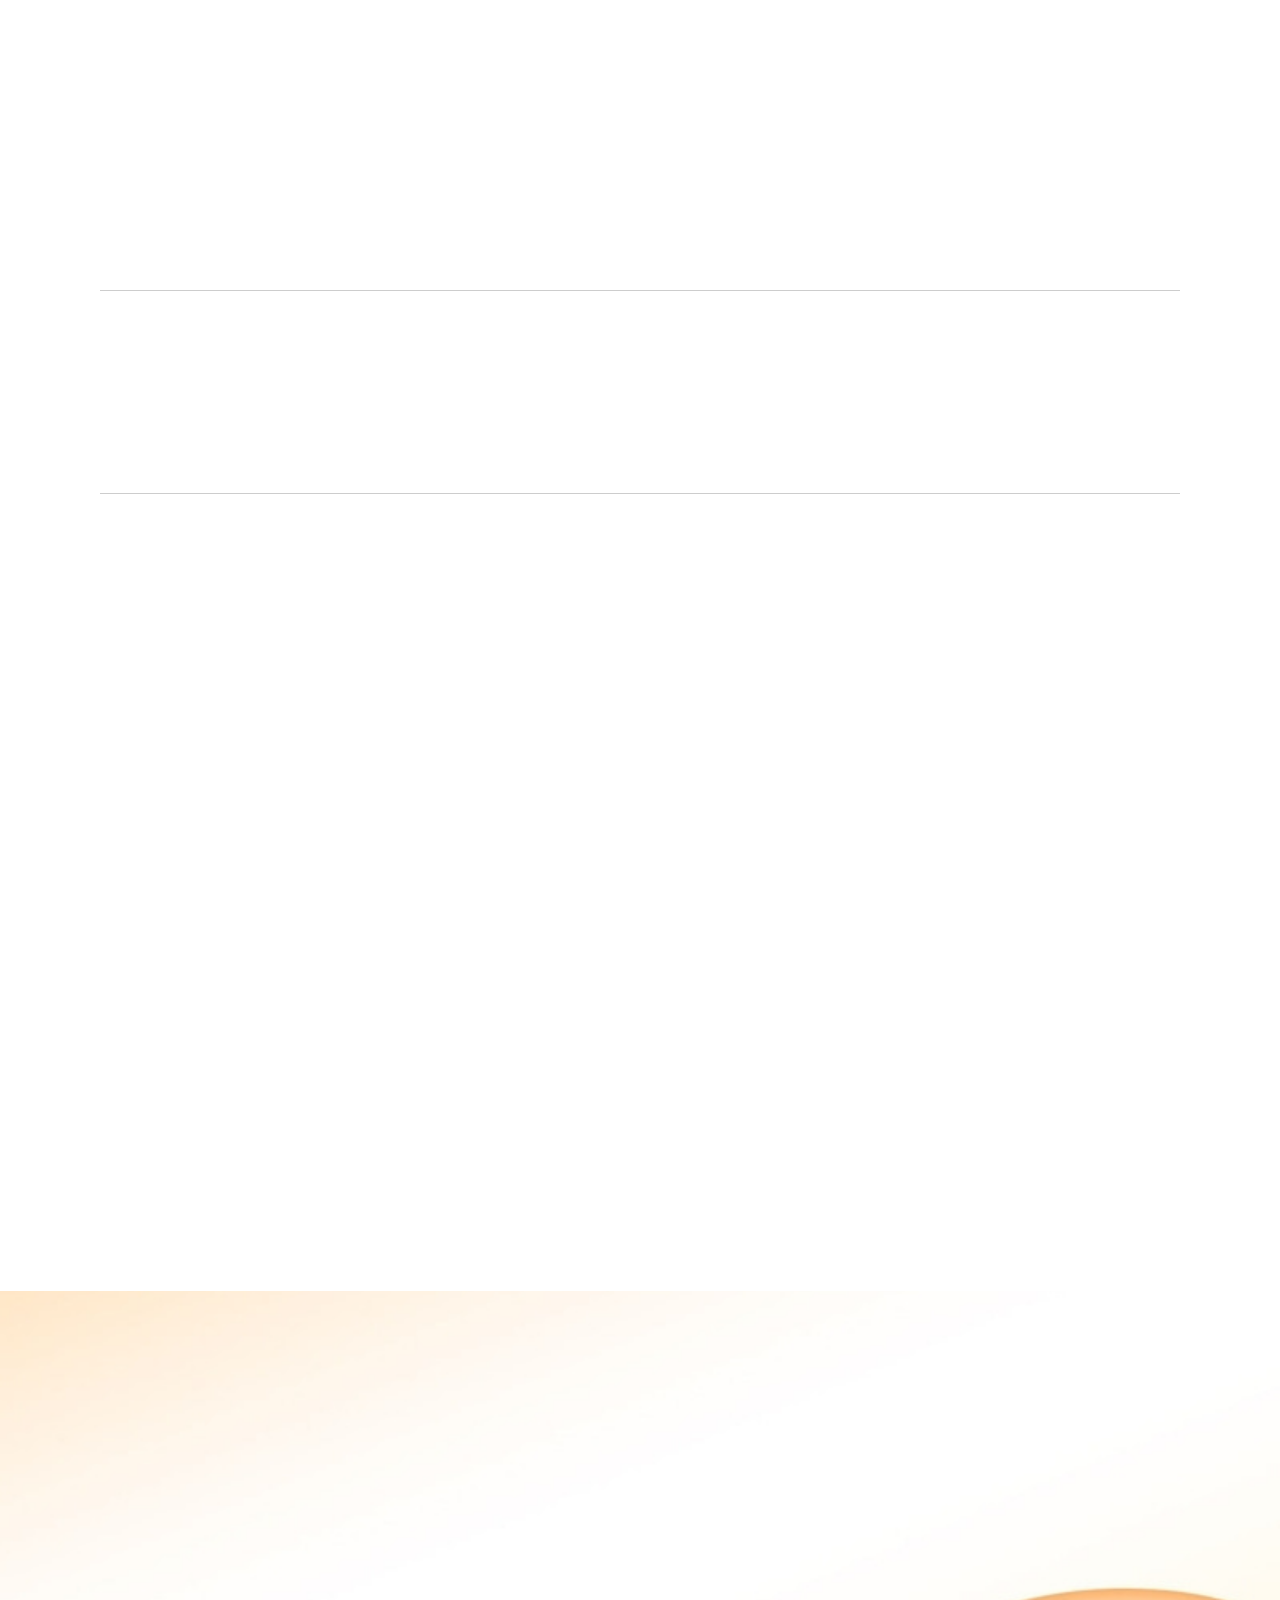
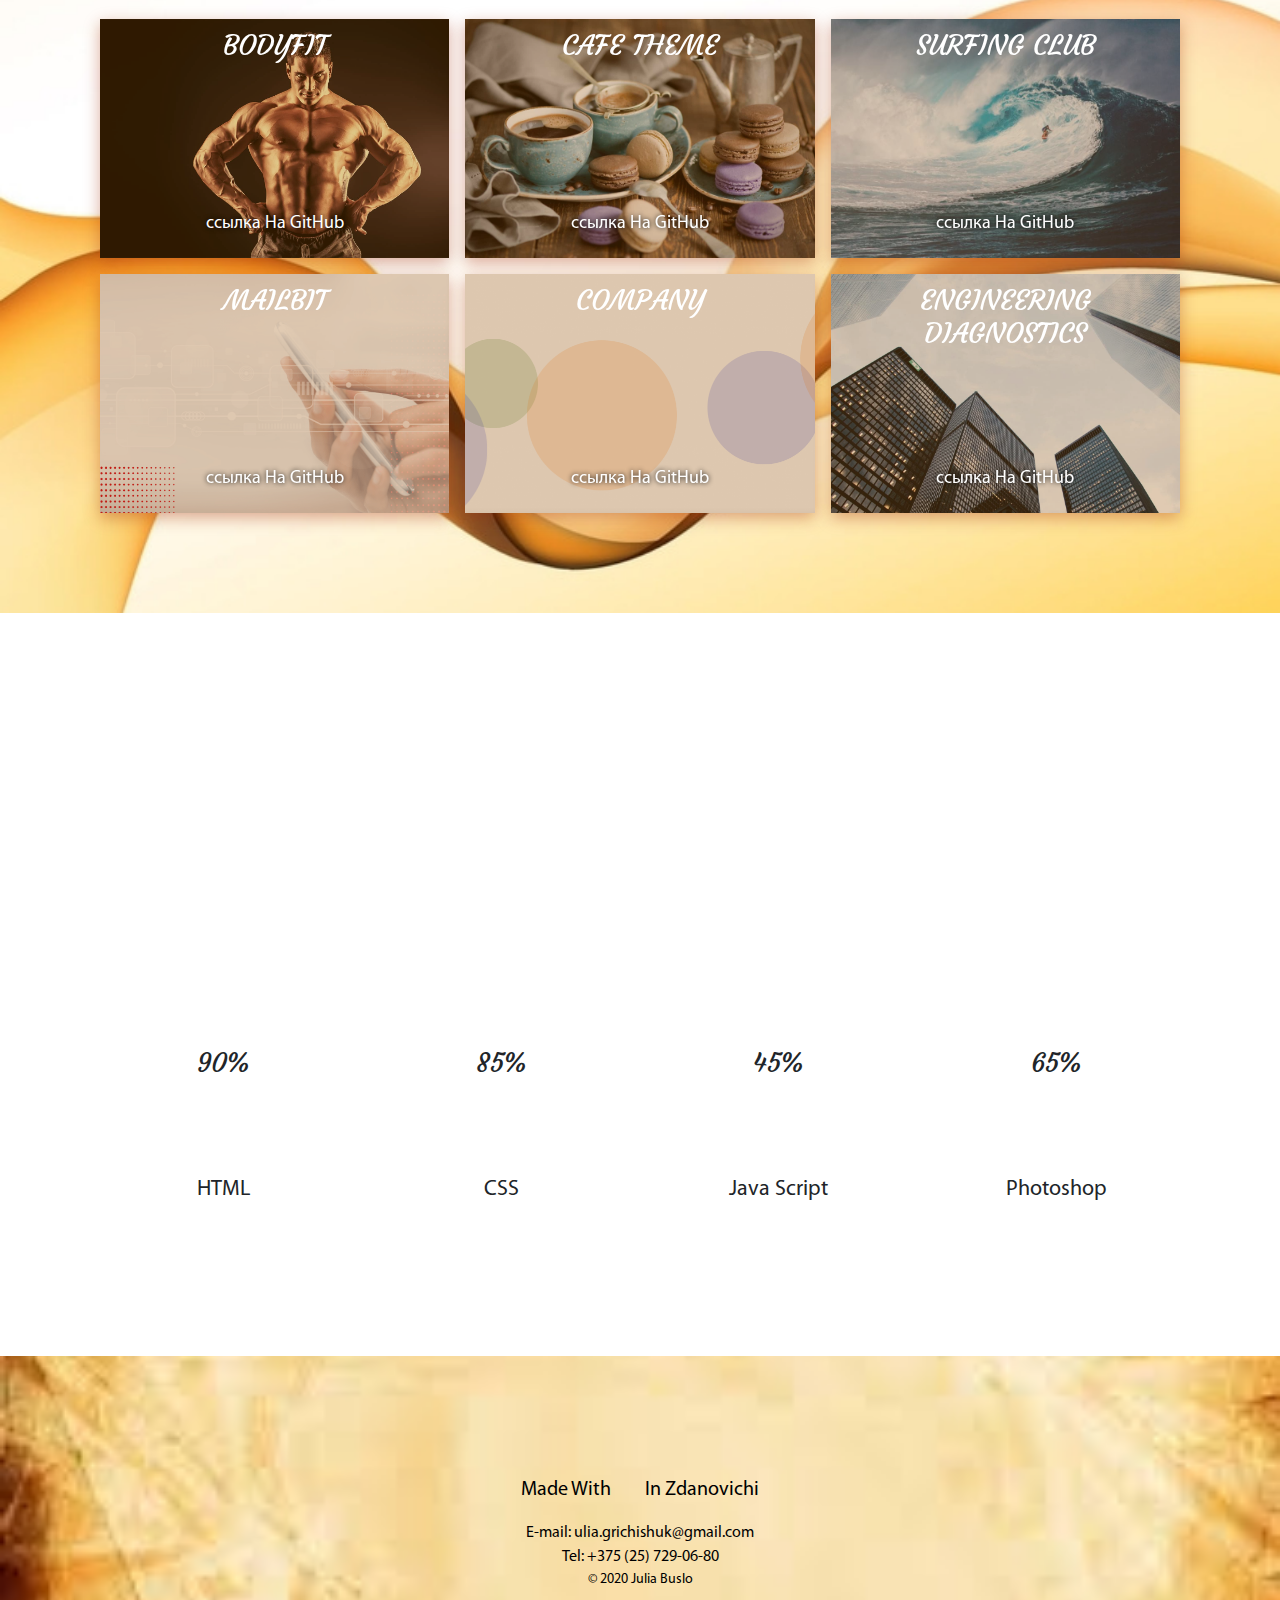
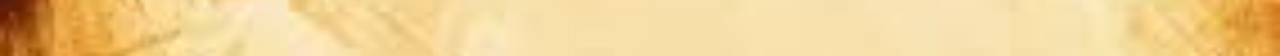
==== commit 7cbeff1c: "update" ====
--- a/index.html
+++ b/index.html
@@ -225,6 +225,18 @@
 						</figcaption>
 					</figure>
 				</div>
+				<div class="works__item">
+					<figure>
+						<img src="./media/testwork.jpg" alt="Test work for company" class="works__image">
+						<figcaption class="works__descr">
+							<h3 class="works__name">engineering diagnostics</h3>
+							<p class="works__about">тестовое задание для компании</p>
+							<a class="works__link" href="https://juliabuslo.github.io/test/" target="_blank">ссылка
+								на
+								GitHub</a>
+						</figcaption>
+					</figure>
+				</div>
 			</div>
 		</div>
 	</section>
--- a/css/style.css
+++ b/css/style.css
@@ -1046,6 +1046,8 @@
   transition: transform 0.35s, -webkit-transform 0.35s;
   -webkit-transform: translate3d(0, -20px, 0);
           transform: translate3d(0, -20px, 0);
+  max-width: 200px;
+  margin: 0 auto;
 }
 
 .works__about {
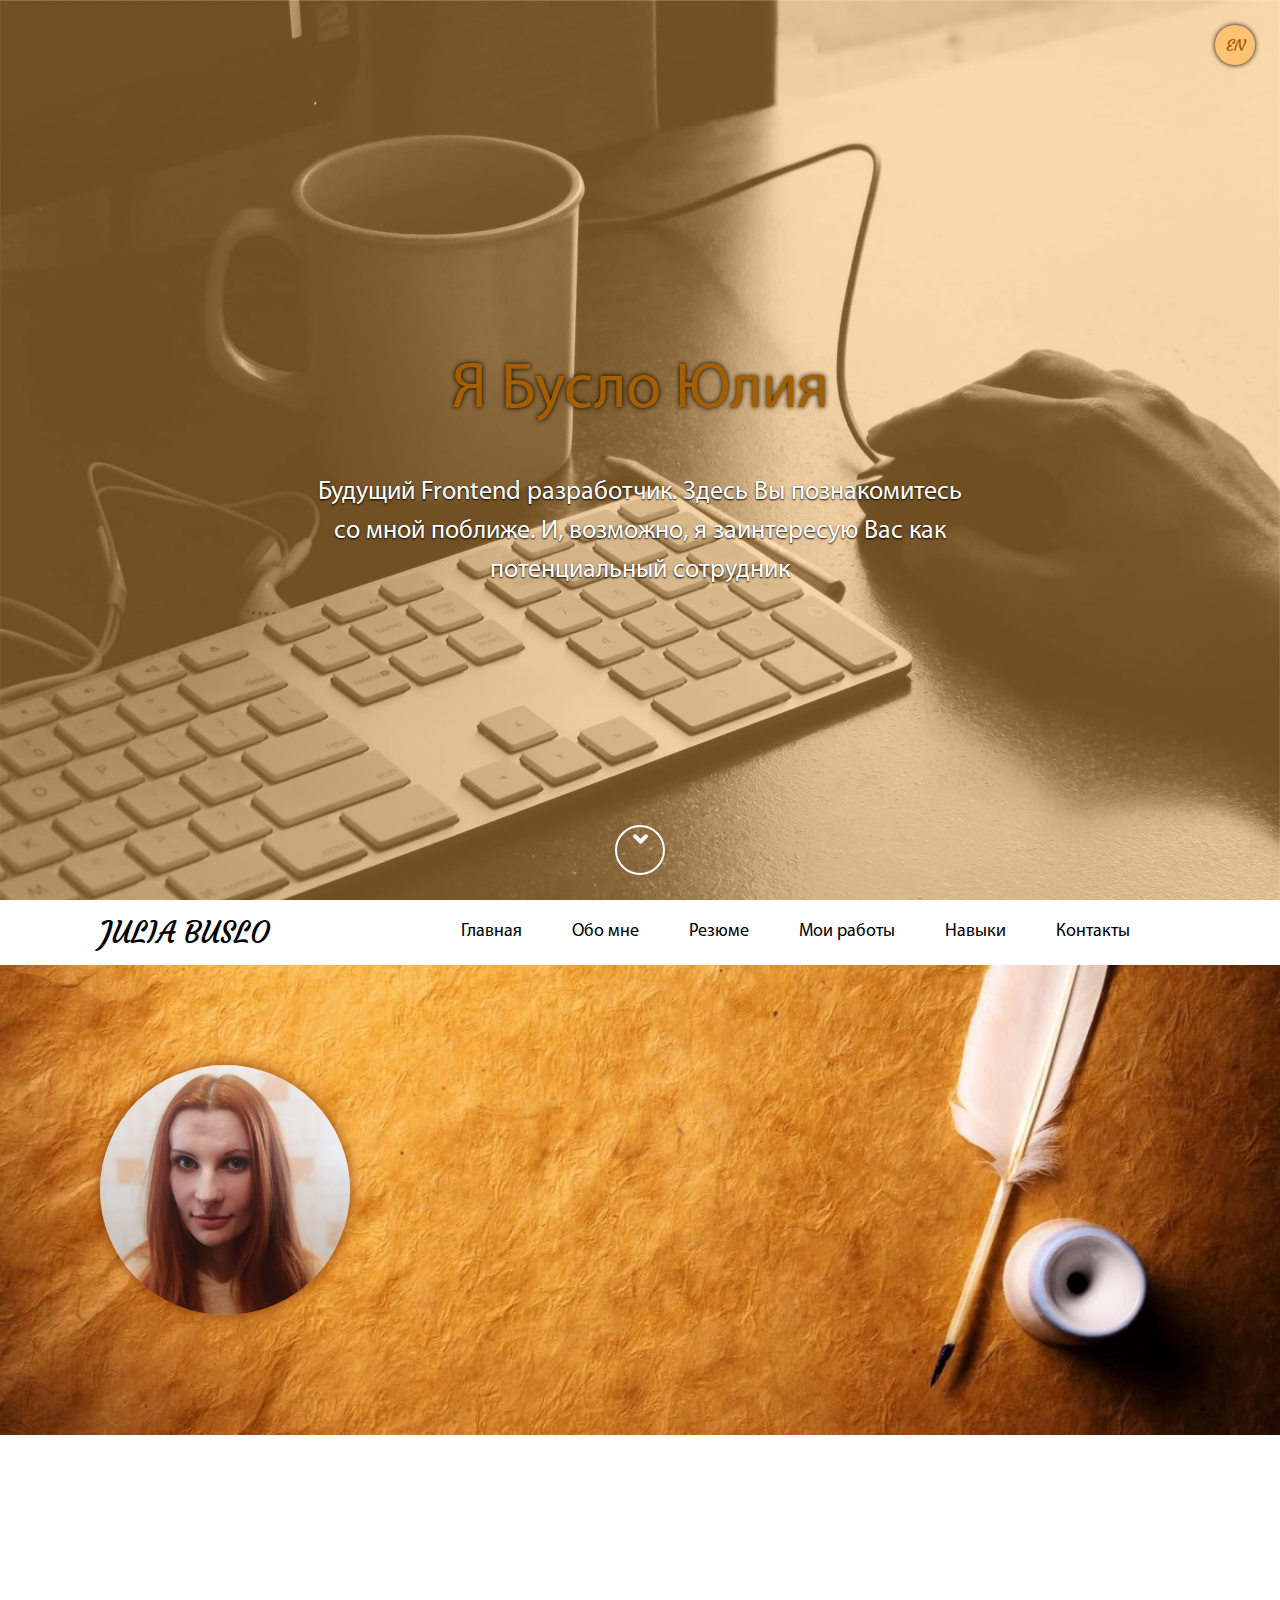
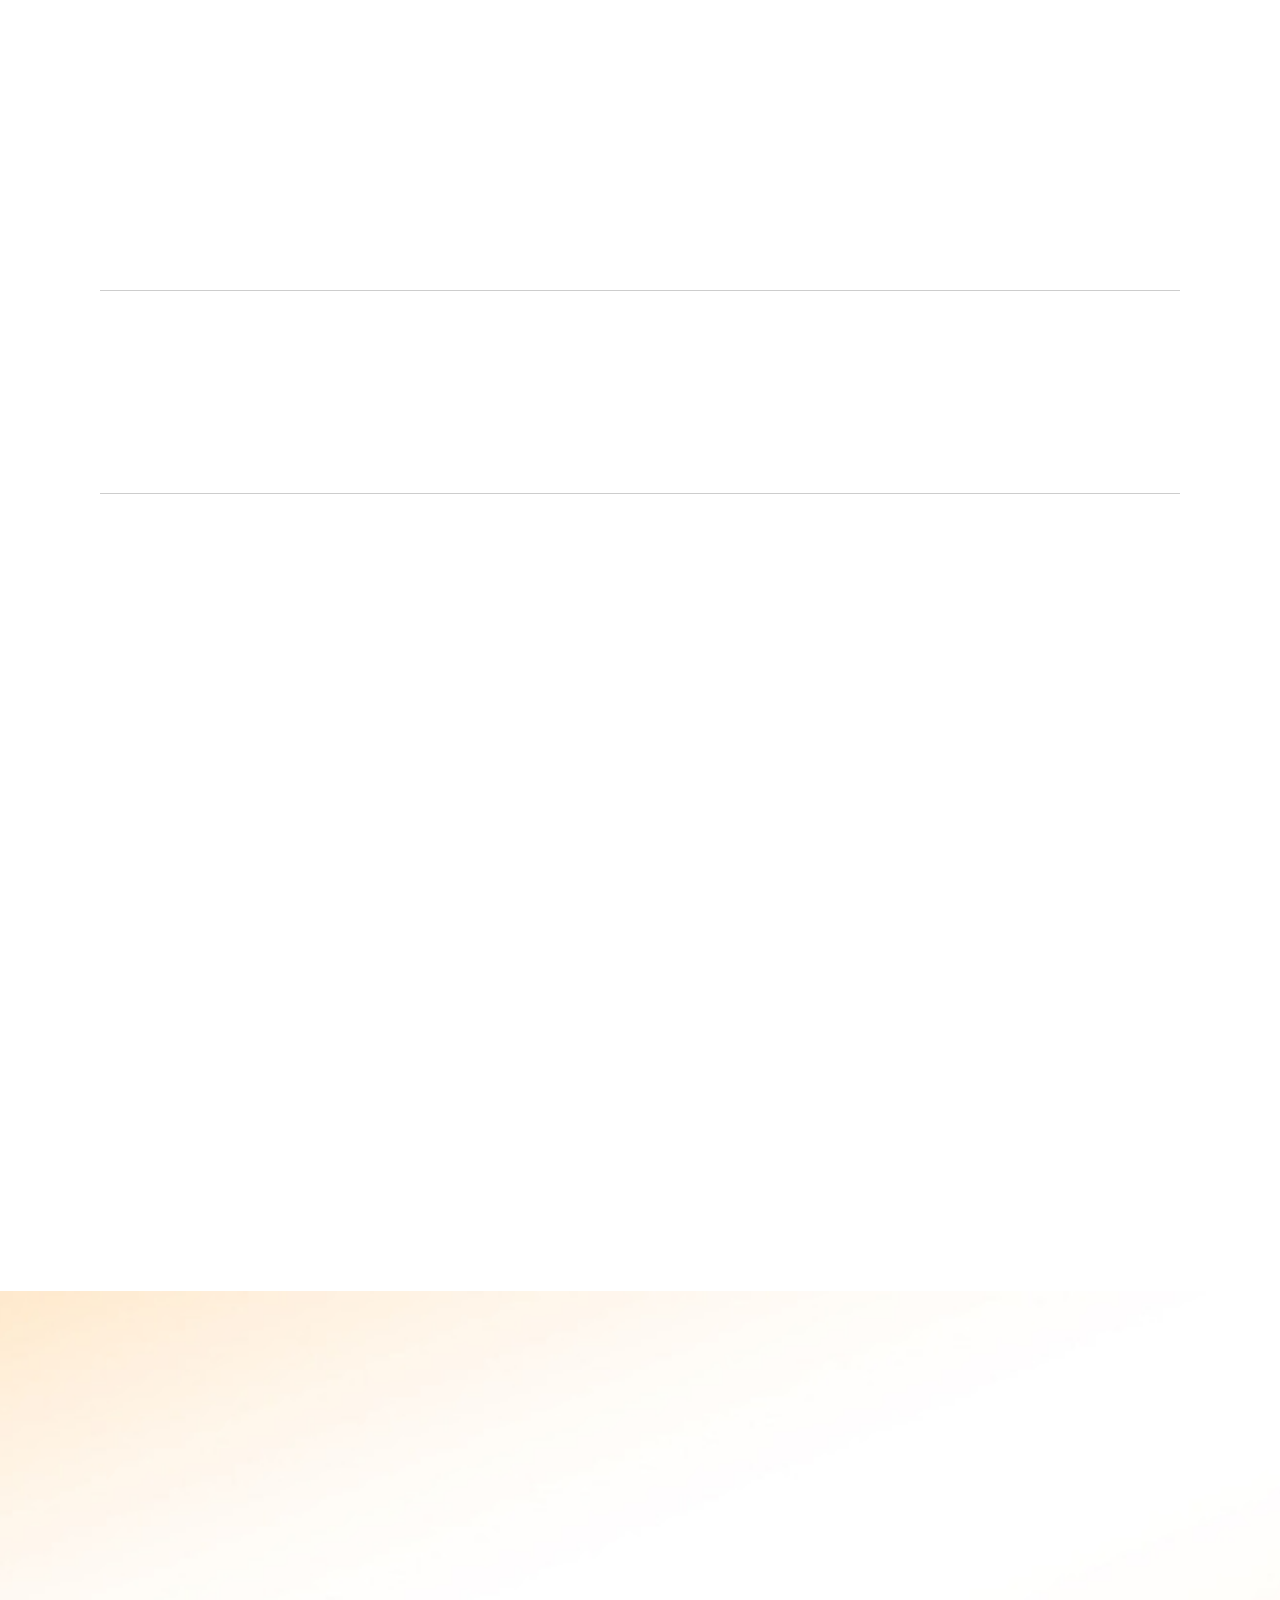
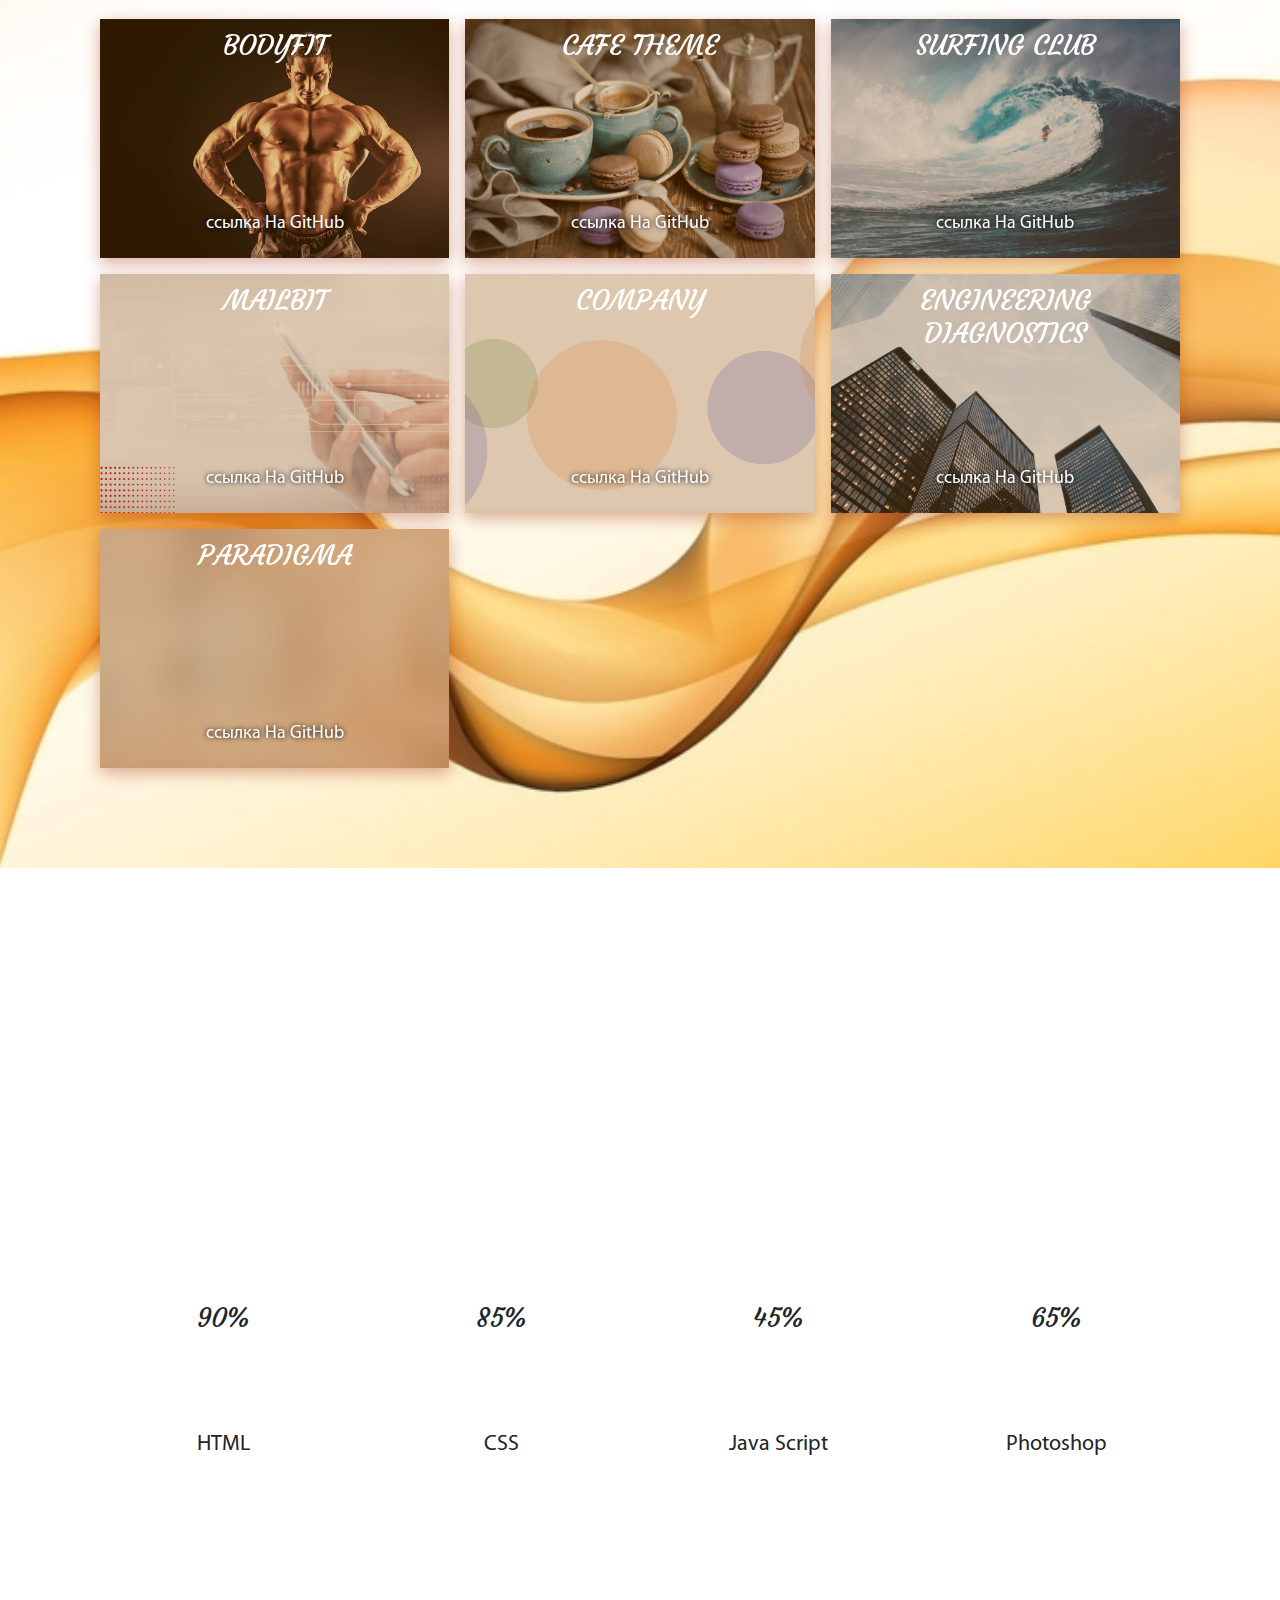
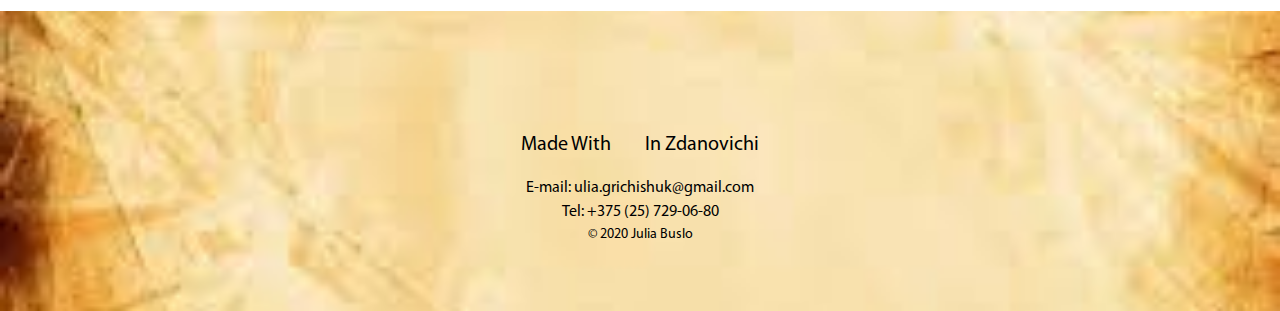
==== commit d4b58a70: "add paradigma" ====
--- a/index.html
+++ b/index.html
@@ -237,6 +237,18 @@
 						</figcaption>
 					</figure>
 				</div>
+				<div class="works__item">
+					<figure>
+						<img src="./media/paradigma.png" alt="Test work for company" class="works__image">
+						<figcaption class="works__descr">
+							<h3 class="works__name">Paradigma</h3>
+							<p class="works__about">тестовое задание для компании</p>
+							<a class="works__link" href="https://juliabuslo.github.io/Paradigma/" target="_blank">ссылка
+								на
+								GitHub</a>
+						</figcaption>
+					</figure>
+				</div>
 			</div>
 		</div>
 	</section>
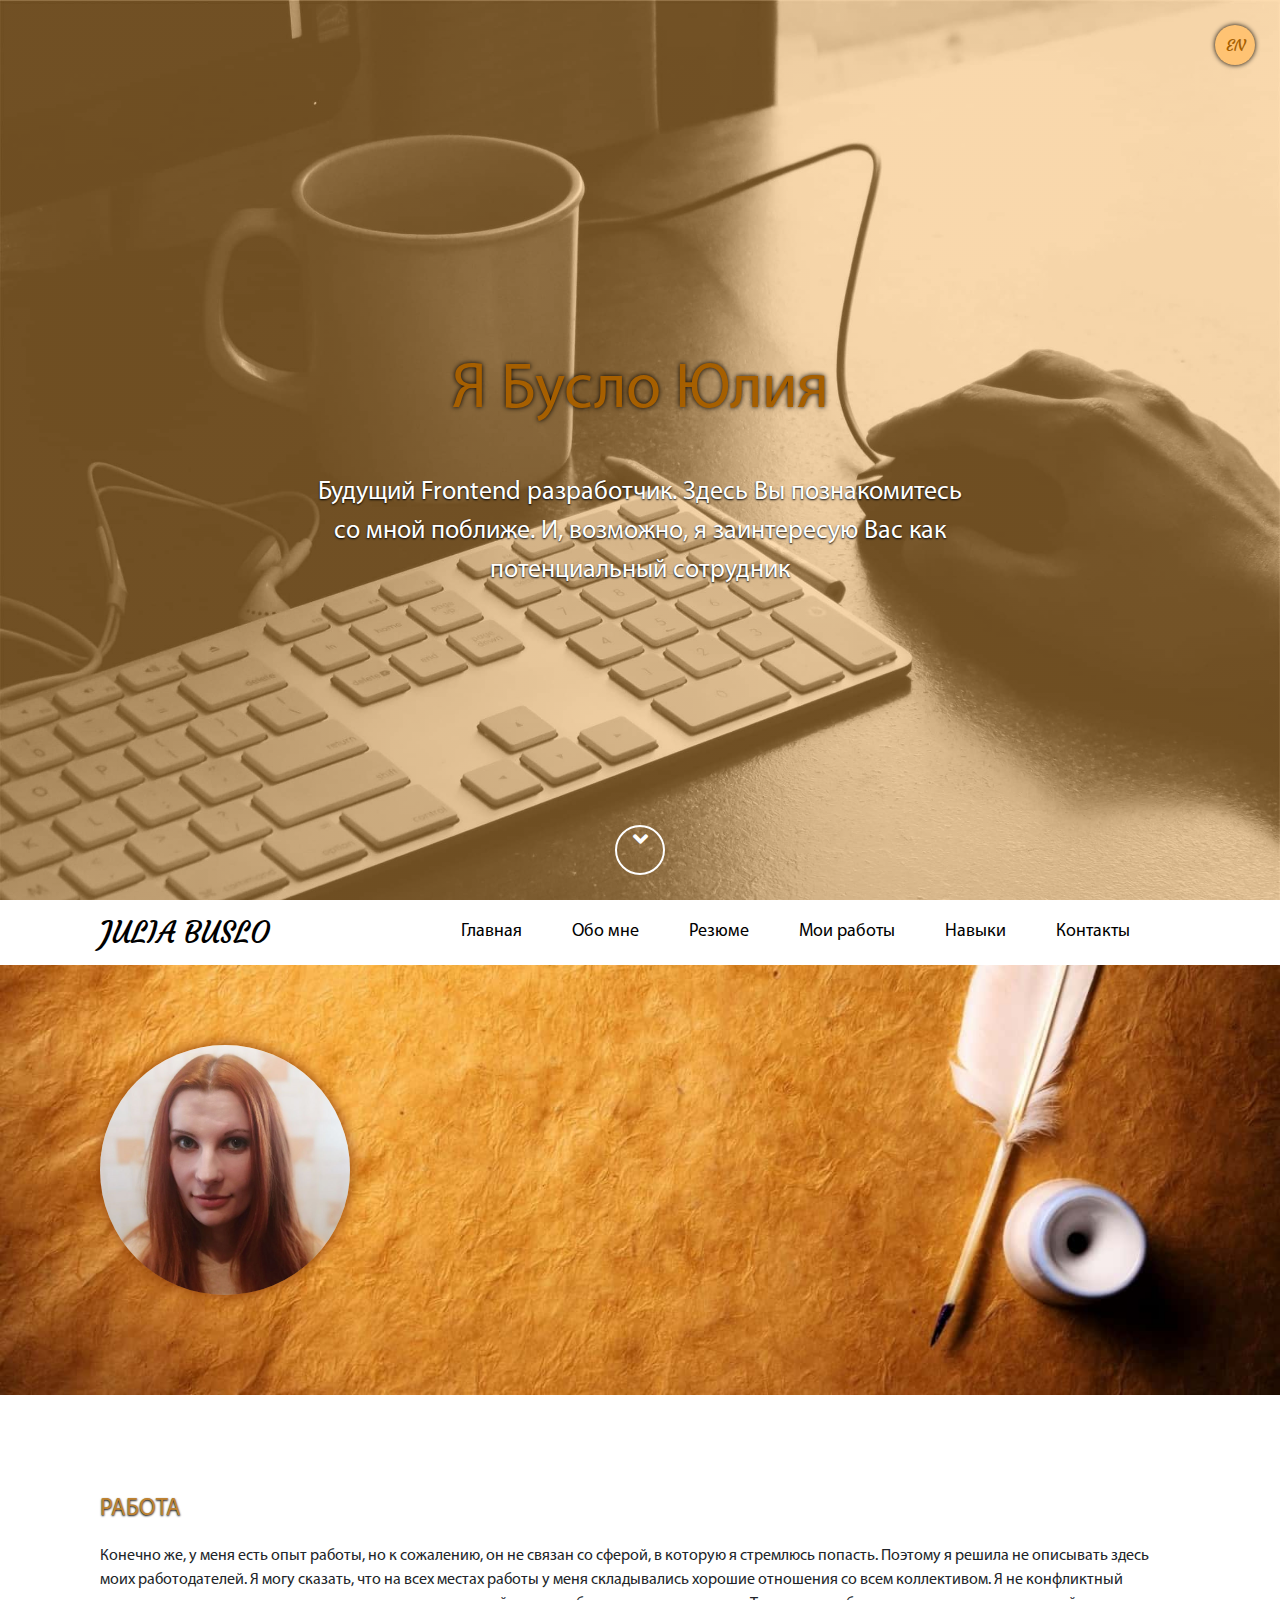
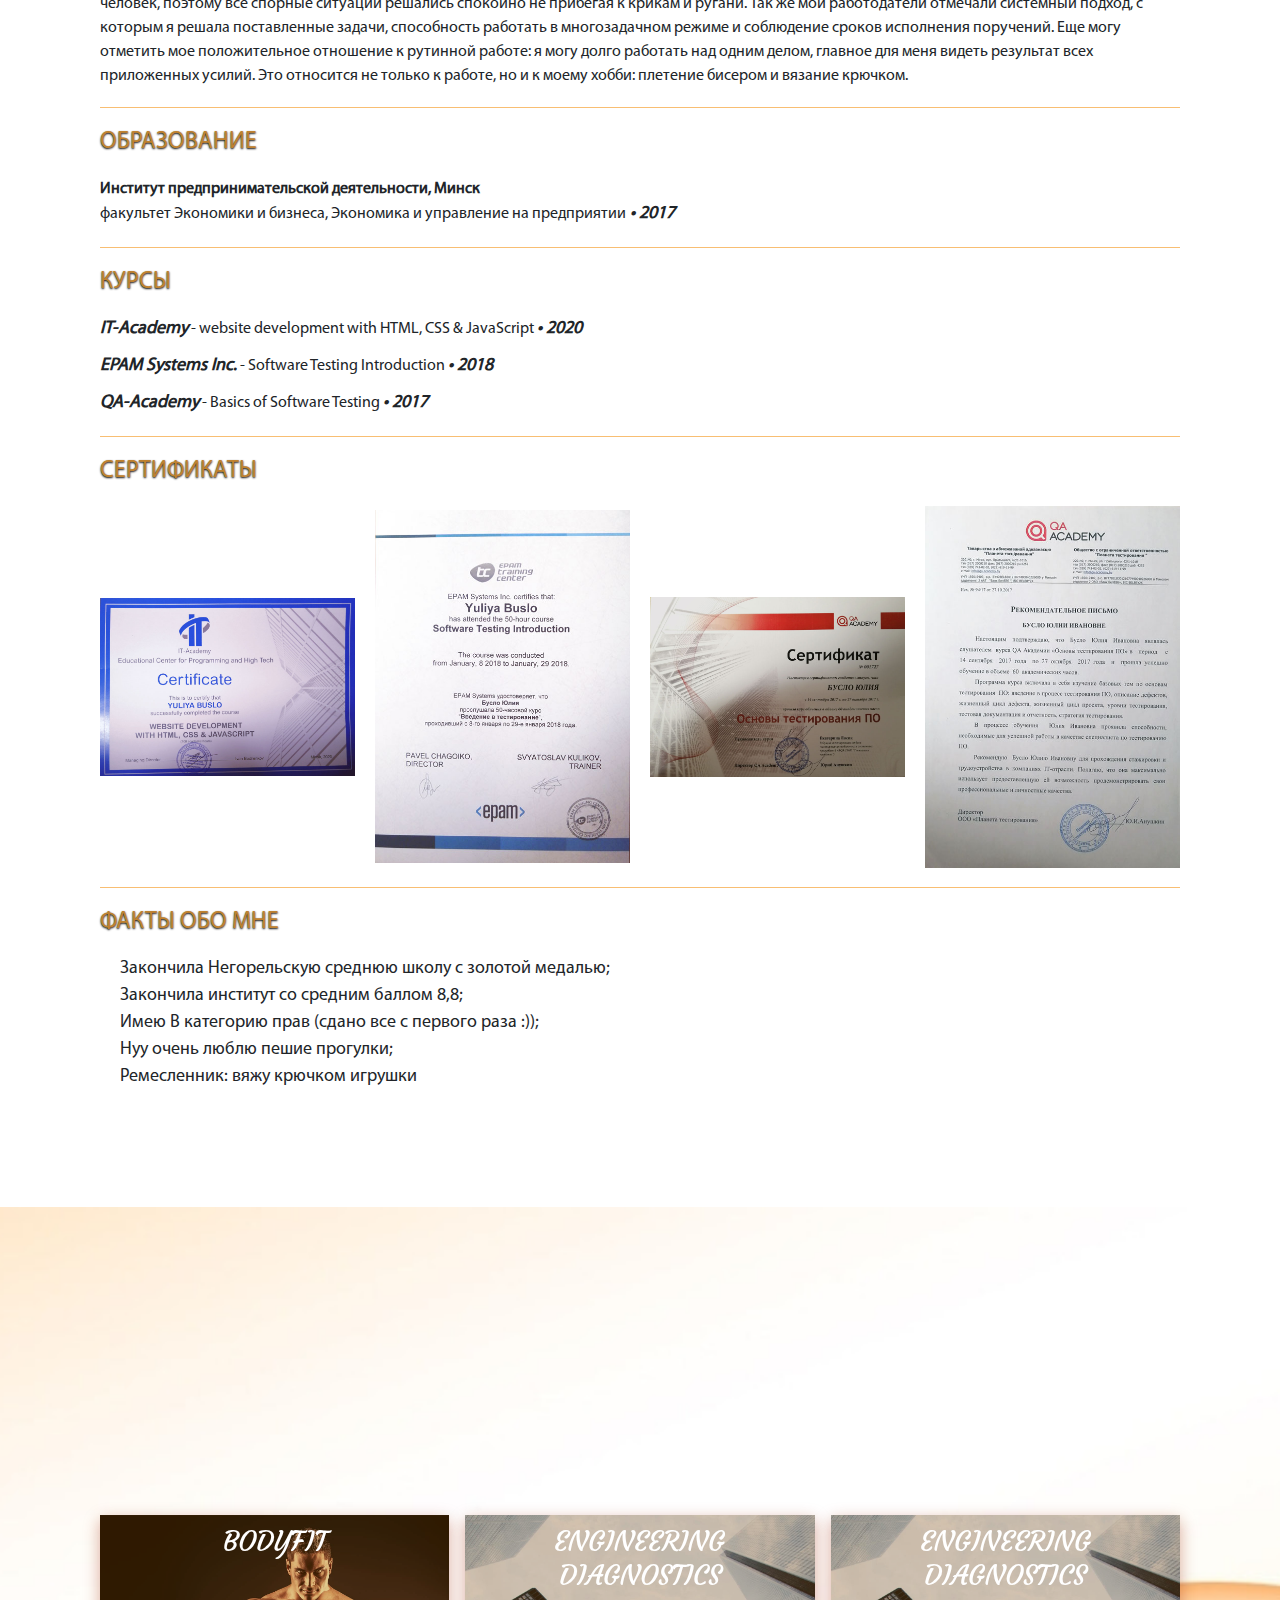
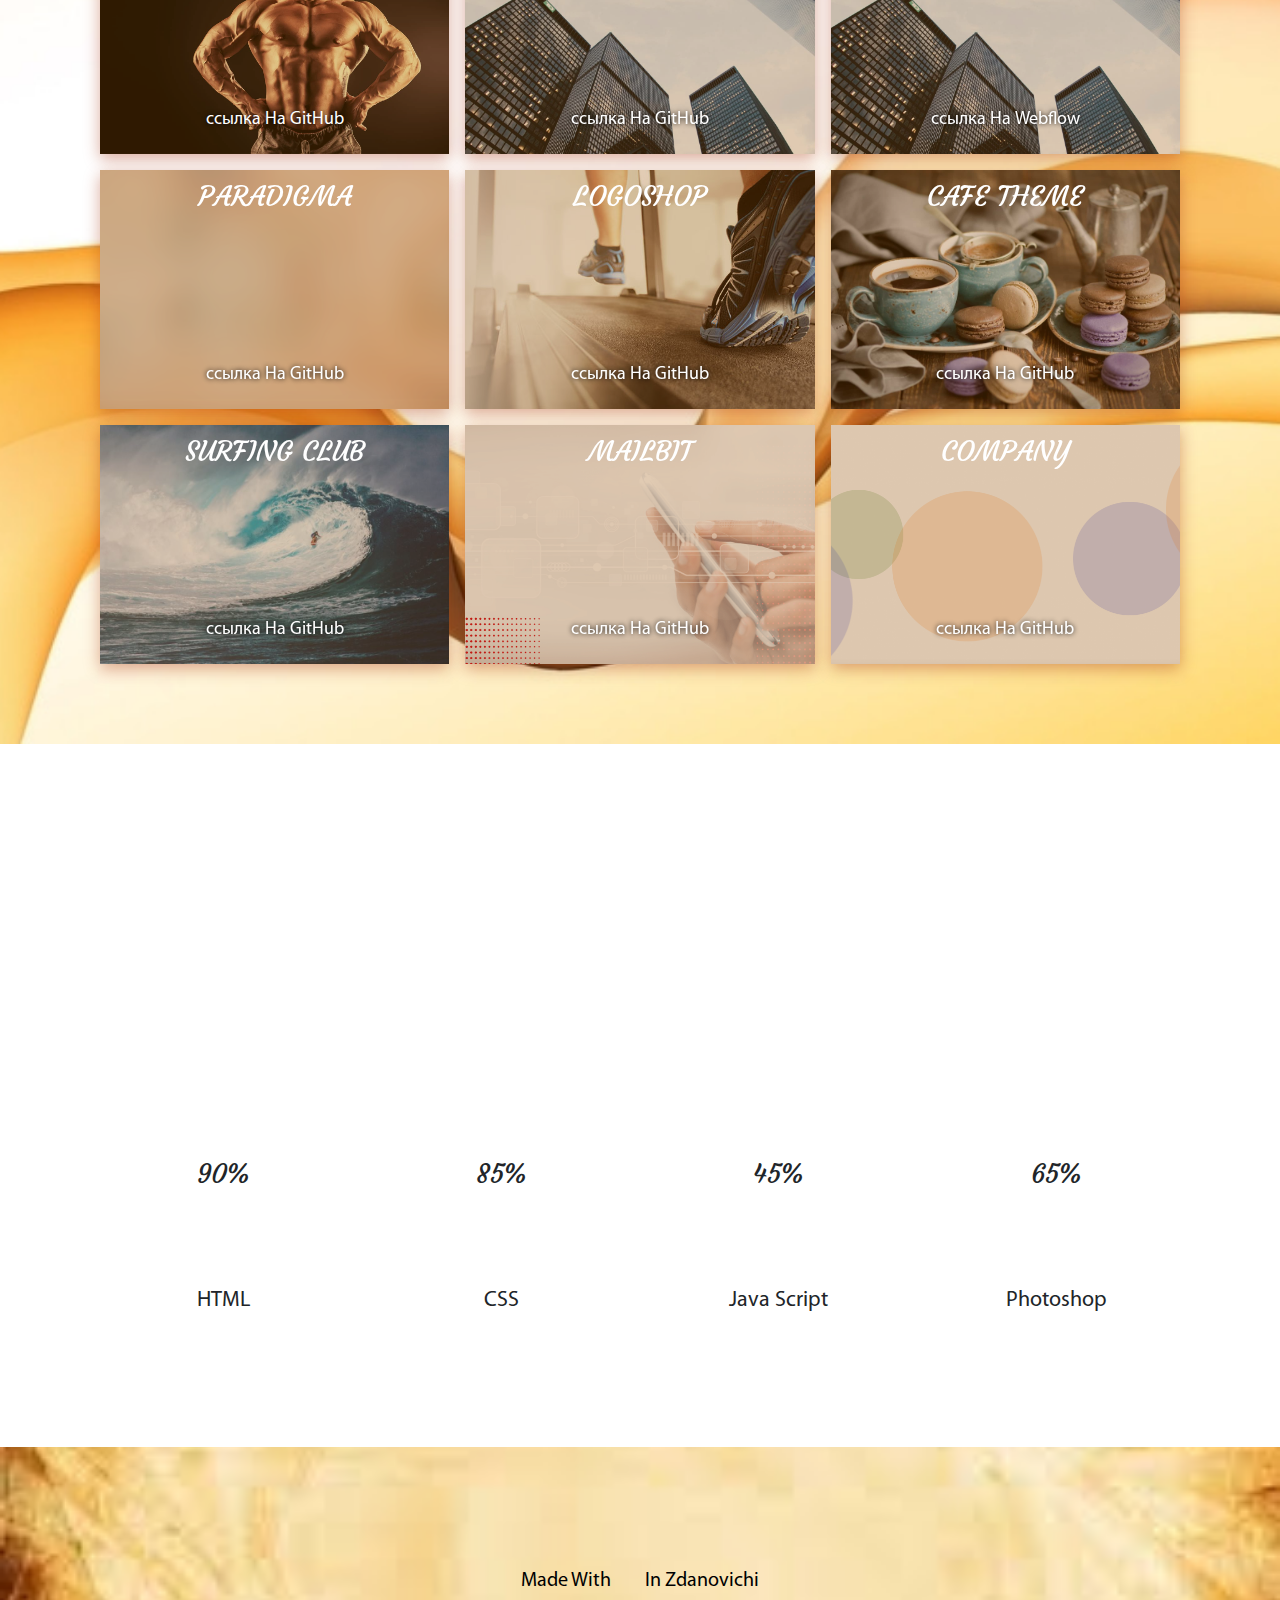
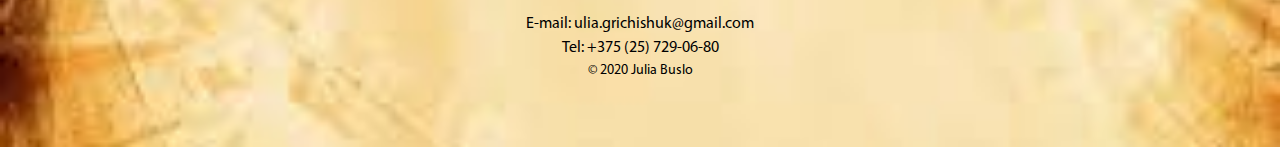
==== commit 9472cd26: "add some info and fixing" ====
--- a/index.html
+++ b/index.html
@@ -74,82 +74,72 @@
 	</section>
 
 	<!-- section resume -->
+
 	<section class="resume" id="resume">
 		<div class="container">
 			<div class="resume__block">
-				<div class="resume__title wow slideInLeft">
-					<h3>Работа</h3>
-				</div>
-				<div class="resume__description wow slideInRight">
-					<div class="description-item">
-						<h3 class="description-item__title">Мой опыт работы</h3>
-						<p class="description-item__text">Конечно же, у меня есть опыт работы, но к сожалению, он не
-							связан со сферой, в которую я стремлюсь попасть. Поэтому я решила не описывать здесь моих
-							работодателей.
-							Я могу сказать, что на всех местах работы у меня складывались хорошие отношения со всем
-							коллективом. Я не конфликтный человек, поэтому все спорные ситуации решались спокойно не
-							прибегая к крикам и ругани. Так же мои работодатели отмечали системный подход, с которым я
-							решала поставленные задачи, способность работать в многозадачном режиме и соблюдение сроков
-							исполнения поручений. Еще могу отметить мое положительное отношение к рутинной работе: я
-							могу долго работать над одним делом, главное для меня видеть результат всех приложенных
-							усилий. Это относится не только к работе, но и к моему хобби: плетение бисером и вязание
-							крючком.
-						</p>
-					</div>
-				</div>
-			</div>
-			<div class="resume__block">
-				<div class="resume__title wow slideInLeft">
-					<h3>Образование</h3>
-				</div>
-				<div class="resume__description wow slideInRight">
-					<div class="description-item">
-						<h3 class="description-item__title">Институт предпринимательской деятельности, Минск</h3>
-						<p class="description-item__info">факультет Экономики и бизнеса, Экономика и управление на
-							предприятии<span> &bull; 2017</span> </p>
-						<p class="description-item__text">Изначально поступала на туристическую кафедру, с целью
-							изучения английского и в перспективе второго иностранного языка. Однако после 3-го семестра
-							кафедру закрыли и нас перевели на смежную кафедру экономики. Закончила
-							институт со средним баллом 8,8.</p>
-					</div>
-				</div>
-			</div>
-			<div class="resume__block">
-				<div class="resume__title wow slideInLeft">
-					<h3>Курсы</h3>
-				</div>
-				<div class="resume__description wow slideInRight">
-					<div class="description-item">
-						<h3 class="description-item__title">IT-Academy</h3>
-						<p class="description-item__info">Educational Center for Programming and High Tech, website
-							development with HTML, CSS & JavaScript <span> &bull; 2020</span> </p>
-						<p class="description-item__text">Изучение HTML5 и CSS3; базовый Java Script; работа в Visual
-							Studio Code; ознакомление с метаязыками Sass/SCSS/LESS; изучение SVG-анимации; табличная и
-							блочная верста; адаптивная верстка; модель flex-блоков, Grid-раскладка</p>
-					</div>
-					<div class="description-item">
-						<h3 class="description-item__title">EPAM Systems Inc.</h3>
-						<p class="description-item__info">Software Testing Introduction <span> &bull; 2018</span> </p>
-						<p class="description-item__text">Теория тестирования; Создание виртуальной машины в VirtualBox;
-							установка WAMP; основы автоматизированного тестирования</p>
-					</div>
-					<div class="description-item">
-						<h3 class="description-item__title">QA-Academy</h3>
-						<p class="description-item__info">Basics of Software Testing <span> &bull; 2017</span> </p>
-						<p class="description-item__text">Теория тестирования; занесение багов в систему Jira; Окончила
-							курс с рекомендательным письмом.
-						</p>
-					</div>
-					<div class="description-item__certificats">
+				<h3 class="resume__title">Работа</h3>
+				<div class="resume__description">Конечно же, у меня есть опыт работы, но к сожалению, он не
+					связан со сферой, в которую я стремлюсь попасть. Поэтому я решила не описывать здесь моих
+					работодателей.
+					Я могу сказать, что на всех местах работы у меня складывались хорошие отношения со всем
+					коллективом. Я не конфликтный человек, поэтому все спорные ситуации решались спокойно не
+					прибегая к крикам и ругани. Так же мои работодатели отмечали системный подход, с которым я
+					решала поставленные задачи, способность работать в многозадачном режиме и соблюдение сроков
+					исполнения поручений. Еще могу отметить мое положительное отношение к рутинной работе: я
+					могу долго работать над одним делом, главное для меня видеть результат всех приложенных
+					усилий. Это относится не только к работе, но и к моему хобби: плетение бисером и вязание
+					крючком.
+				</div>
+			</div>
+			<div class="resume__block">
+				<h3 class="resume__title">Образование</h3>
+				<div class="resume__description">
+					<span>Институт предпринимательской деятельности, Минск</span>
+					<p>факультет Экономики и бизнеса, Экономика и управление на
+						предприятии<span> &bull; 2017</span></p>
+				</div>
+			</div>
+			<div class="resume__block">
+				<h3 class="resume__title">Курсы</h3>
+				<div class="resume__description">
+					<p> <span>IT-Academy</span> - website
+						development with HTML, CSS & JavaScript <span> &bull; 2020</span></p>
+					<p><span>EPAM Systems Inc.</span> - Software Testing Introduction <span> &bull; 2018</span></p>
+					<p><span>QA-Academy</span> - Basics of Software Testing <span> &bull; 2017</span></p>
+				</div>
+			</div>
+			<div class="resume__block">
+				<h3 class="resume__title">Сертификаты</h3>
+				<div class="resume__certificats">
+					<div class="resume__image">
 						<a data-fancybox="gallery" href="./media/IT-Academy.jpg">
 							<img src="./media/IT-Academy.jpg" alt="Certificat from IT-Academy"></a>
+					</div>
+					<div class="resume__image">
 						<a data-fancybox="gallery" href="./media/EPAM.jpg">
 							<img src="./media/EPAM.jpg" alt="Certificat from EPAM"></a>
+					</div>
+					<div class="resume__image">
 						<a data-fancybox="gallery" href="./media/QA-Academy.jpg">
 							<img src="./media/QA-Academy.jpg" alt="Certificat from QA-Academy"></a>
+					</div>
+					<div class="resume__image">
 						<a data-fancybox="gallery" href="./media/QA-Academy-letter.jpg">
 							<img src="./media/QA-Academy-letter.jpg" alt="Letter from QA-Academy"></a>
 					</div>
+				</div>
+			</div>
+			<div class="resume__block">
+				<h3 class="resume__title">Факты обо мне</h3>
+				<div class="resume__description">
+					<ul>
+						<li>Закончила Негорельскую среднюю школу с золотой медалью;</li>
+						<li>Закончила институт со средним баллом 8,8;</li>
+						<li>Имею B категорию прав (сдано все с первого раза :));</li>
+						<li>Нуу очень люблю пешие прогулки;</li>
+						<li>Ремесленник: вяжу крючком игрушки</li>
+					</ul>
 				</div>
 			</div>
 		</div>
@@ -164,7 +154,7 @@
 					библиотеку
 					Bootstrap, flex и grid верстку, css анимацию, JavaScript, библиотеку Jquery, FancyBox, адаптивную
 					верстку,
-					Slick-Slider, owl carousel, добавление Google-карты на страницу, сборщик Gulp</p>
+					Slick-Slider, owl carousel, Swiper, добавление Google-карты на страницу, сборщик Gulp; Webflow </p>
 			</div>
 			<div class="works__container">
 				<div class="works__item">
@@ -180,6 +170,54 @@
 				</div>
 				<div class="works__item">
 					<figure>
+						<img src="./media/testwork.jpg" alt="Test work for company" class="works__image">
+						<figcaption class="works__descr">
+							<h3 class="works__name">engineering diagnostics</h3>
+							<p class="works__about">тестовое задание для компании</p>
+							<a class="works__link" href="https://juliabuslo.github.io/test/" target="_blank">ссылка
+								на
+								GitHub</a>
+						</figcaption>
+					</figure>
+				</div>
+				<div class="works__item">
+					<figure>
+						<img src="./media/testwork.jpg" alt="Test work for company" class="works__image">
+						<figcaption class="works__descr">
+							<h3 class="works__name">engineering diagnostics</h3>
+							<p class="works__about">разработка сайта на Webflow</p>
+							<a class="works__link" href="https://julias-initial-project-d3f641.webflow.io/" target="_blank">ссылка
+								на
+								Webflow</a>
+						</figcaption>
+					</figure>
+				</div>
+				<div class="works__item">
+					<figure>
+						<img src="./media/paradigma.png" alt="Test work for company" class="works__image">
+						<figcaption class="works__descr">
+							<h3 class="works__name">Paradigma</h3>
+							<p class="works__about">тестовое задание для компании</p>
+							<a class="works__link" href="https://juliabuslo.github.io/Paradigma/" target="_blank">ссылка
+								на
+								GitHub</a>
+						</figcaption>
+					</figure>
+				</div>
+				<div class="works__item">
+					<figure>
+						<img src="./media/logoShop.jpg" alt="Test work for company" class="works__image">
+						<figcaption class="works__descr">
+							<h3 class="works__name">LogoShop</h3>
+							<p class="works__about">верстка интернет-магазина</p>
+							<a class="works__link" href="https://juliabuslo.github.io/logoShop/" target="_blank">ссылка
+								на
+								GitHub</a>
+						</figcaption>
+					</figure>
+				</div>
+				<div class="works__item">
+					<figure>
 						<img src="./media/cafetheme.jpg" alt="Cafe Theme Project" class="works__image">
 						<figcaption class="works__descr">
 							<h3 class="works__name">Cafe Theme</h3>
@@ -225,30 +263,8 @@
 						</figcaption>
 					</figure>
 				</div>
-				<div class="works__item">
-					<figure>
-						<img src="./media/testwork.jpg" alt="Test work for company" class="works__image">
-						<figcaption class="works__descr">
-							<h3 class="works__name">engineering diagnostics</h3>
-							<p class="works__about">тестовое задание для компании</p>
-							<a class="works__link" href="https://juliabuslo.github.io/test/" target="_blank">ссылка
-								на
-								GitHub</a>
-						</figcaption>
-					</figure>
-				</div>
-				<div class="works__item">
-					<figure>
-						<img src="./media/paradigma.png" alt="Test work for company" class="works__image">
-						<figcaption class="works__descr">
-							<h3 class="works__name">Paradigma</h3>
-							<p class="works__about">тестовое задание для компании</p>
-							<a class="works__link" href="https://juliabuslo.github.io/Paradigma/" target="_blank">ссылка
-								на
-								GitHub</a>
-						</figcaption>
-					</figure>
-				</div>
+
+
 			</div>
 		</div>
 	</section>
@@ -258,11 +274,12 @@
 		<div class="container">
 			<div class="skills__head head wow fadeInUp">
 				<h3 class="skills__title title">Мои навыки</h3>
-				<p class="skills__text text">Имею опыт работы с Jquery, Bootstrap, работа с Avacode,
+				<p class="skills__text text">Имею опыт работы с Jquery, Bootstrap; работа с Avacode,
 					Zeplin, Figma,
 					html-редактором
-					Visual Studio Code, опыт использования локального сервера (Open Server), опыт развертывания
-					виртуальной машины, установка WAMP, опыт работы со сборщиком Gulp. Языки: русский - родной,
+					Visual Studio Code; опыт использования локального сервера (Open Server); опыт развертывания
+					виртуальной машины, установка WAMP; опыт работы со сборщиком Gulp; работа в Webflow.
+					Языки: русский - родной,
 					английский - средний (В1)</p>
 			</div>
 			<div class="skills__container row">
--- a/css/style.css
+++ b/css/style.css
@@ -745,7 +745,7 @@
 }
 
 .resume {
-  padding: 40px 0;
+  padding: 30px 0;
 }
 
 .resume__block {
@@ -756,12 +756,6 @@
   -webkit-box-direction: normal;
       -ms-flex-direction: column;
           flex-direction: column;
-  -webkit-box-pack: justify;
-      -ms-flex-pack: justify;
-          justify-content: space-between;
-  -webkit-box-align: start;
-      -ms-flex-align: start;
-          align-items: flex-start;
   padding-bottom: 20px;
   padding-top: 20px;
   position: relative;
@@ -774,105 +768,58 @@
   left: 0;
   right: 0;
   height: 1px;
-  background-color: #cdcdcd;
+  background-color: #f8be73;
 }
 
 .resume__title {
-  font-size: 20px;
+  font-size: 24px;
   color: #BF8230;
   text-shadow: 0 1px 2px #000;
   text-transform: uppercase;
-  min-width: 150px;
-}
-
-.resume__title h3 {
-  top: 20px;
-  position: relative;
-  display: inline;
-  padding-bottom: 10px;
-}
-
-.resume__title h3::after {
-  content: '';
-  position: absolute;
-  bottom: 0;
-  left: 0;
-  right: 0;
-  height: 3px;
-  background-image: url("../media/line.jpg");
-  background-position: center;
-}
-
-.resume__description {
-  max-width: 750px;
-  padding-top: 50px;
-}
-
-.description-item__title, .description-item__text {
+  margin-bottom: 20px;
+}
+
+.resume__description p {
+  margin-bottom: 10px;
+}
+
+.resume__description p:last-child {
+  margin-bottom: 0;
+}
+
+.resume__description p span {
+  font-style: italic;
+  font-weight: 900;
   font-size: 18px;
 }
 
-.description-item__info {
-  font-size: 14px;
-  font-style: italic;
-}
-
-.description-item__info span {
-  font-weight: bold;
-}
-
-.description-item__certificats {
-  display: -ms-grid;
-  display: grid;
-  -ms-grid-columns: auto;
-      grid-template-columns: auto;
-  -ms-grid-columns: (auto)[2];
-      grid-template-columns: repeat(2, auto);
-  -ms-grid-rows: (auto)[3];
-      grid-template-rows: repeat(3, auto);
-  gap: 10px;
-  padding-top: 20px;
-}
-
-.description-item__certificats img {
+.resume__description > span {
+  font-weight: 900;
+}
+
+.resume__description li {
+  font-size: 18px;
+}
+
+.resume__certificats {
+  display: -webkit-box;
+  display: -ms-flexbox;
+  display: flex;
+  -webkit-box-align: center;
+      -ms-flex-align: center;
+          align-items: center;
+  margin: -10px -10px;
+  -ms-flex-wrap: wrap;
+      flex-wrap: wrap;
+}
+
+.resume__image {
+  padding: 10px 10px;
+  max-width: 50%;
+}
+
+.resume__image img {
   width: 100%;
-  height: 200px;
-}
-
-.description-item__certificats a:nth-child(1) {
-  -ms-grid-column: 1;
-  -ms-grid-column-span: 2;
-  grid-column: 1/3;
-  -ms-grid-row: 1;
-  -ms-grid-row-span: 1;
-  grid-row: 1/2;
-}
-
-.description-item__certificats a:nth-child(2) {
-  -ms-grid-column: 1;
-  -ms-grid-column-span: 1;
-  grid-column: 1/2;
-  -ms-grid-row: 2;
-  -ms-grid-row-span: 1;
-  grid-row: 2/3;
-}
-
-.description-item__certificats a:nth-child(3) {
-  -ms-grid-column: 1;
-  -ms-grid-column-span: 2;
-  grid-column: 1/3;
-  -ms-grid-row: 3;
-  -ms-grid-row-span: 1;
-  grid-row: 3/4;
-}
-
-.description-item__certificats a:nth-child(4) {
-  -ms-grid-column: 2;
-  -ms-grid-column-span: 1;
-  grid-column: 2/3;
-  -ms-grid-row: 2;
-  -ms-grid-row-span: 1;
-  grid-row: 2/3;
 }
 
 .head {
@@ -1197,47 +1144,6 @@
   border: 1px solid #f1f10c;
 }
 
-@media all and (min-width: 500px) {
-  .description-item__certificats {
-    -ms-grid-columns: (auto)[3];
-        grid-template-columns: repeat(3, auto);
-    -ms-grid-rows: (auto)[2];
-        grid-template-rows: repeat(2, auto);
-  }
-  .description-item__certificats a:nth-child(1) {
-    -ms-grid-column: 1;
-    -ms-grid-column-span: 2;
-    grid-column: 1/3;
-    -ms-grid-row: 1;
-    -ms-grid-row-span: 1;
-    grid-row: 1/2;
-  }
-  .description-item__certificats a:nth-child(2) {
-    -ms-grid-column: 3;
-    -ms-grid-column-span: 1;
-    grid-column: 3/4;
-    -ms-grid-row: 1;
-    -ms-grid-row-span: 1;
-    grid-row: 1/2;
-  }
-  .description-item__certificats a:nth-child(3) {
-    -ms-grid-column: 1;
-    -ms-grid-column-span: 2;
-    grid-column: 1/3;
-    -ms-grid-row: 2;
-    -ms-grid-row-span: 1;
-    grid-row: 2/3;
-  }
-  .description-item__certificats a:nth-child(4) {
-    -ms-grid-column: 3;
-    -ms-grid-column-span: 1;
-    grid-column: 3/4;
-    -ms-grid-row: 2;
-    -ms-grid-row-span: 1;
-    grid-row: 2/3;
-  }
-}
-
 @media all and (min-width: 768px) {
   .promo {
     background-attachment: fixed;
@@ -1265,48 +1171,13 @@
     margin-bottom: 0;
   }
   .about, .resume, .works, .skills {
-    padding: 100px 0;
+    padding: 80px 0;
   }
 }
 
 @media all and (min-width: 800px) {
-  .description-item__certificats {
-    -ms-grid-columns: (auto)[4];
-        grid-template-columns: repeat(4, auto);
-    -ms-grid-rows: 200px;
-        grid-template-rows: 200px;
-  }
-  .description-item__certificats a:nth-child(1) {
-    -ms-grid-column: 1;
-    -ms-grid-column-span: 1;
-    grid-column: 1/2;
-    -ms-grid-row: 1;
-    -ms-grid-row-span: 1;
-    grid-row: 1/2;
-  }
-  .description-item__certificats a:nth-child(2) {
-    -ms-grid-column: 2;
-    -ms-grid-column-span: 1;
-    grid-column: 2/3;
-    -ms-grid-row: 1;
-    -ms-grid-row-span: 1;
-    grid-row: 1/2;
-  }
-  .description-item__certificats a:nth-child(3) {
-    -ms-grid-column: 3;
-    -ms-grid-column-span: 1;
-    grid-column: 3/4;
-    -ms-grid-row: 1;
-    -ms-grid-row-span: 1;
-    grid-row: 1/2;
-  }
-  .description-item__certificats a:nth-child(4) {
-    -ms-grid-column: 4;
-    -ms-grid-column-span: 1;
-    grid-column: 4/5;
-    -ms-grid-row: 1;
-    -ms-grid-row-span: 1;
-    grid-row: 1/2;
+  .resume__image {
+    width: 25%;
   }
 }
 
@@ -1323,18 +1194,6 @@
     -webkit-box-flex: 0;
         -ms-flex: 0 1 33.333%;
             flex: 0 1 33.333%;
-  }
-}
-
-@media all and (min-width: 950px) {
-  .resume__block {
-    -webkit-box-orient: horizontal;
-    -webkit-box-direction: normal;
-        -ms-flex-direction: row;
-            flex-direction: row;
-  }
-  .resume__description {
-    padding-top: 0;
   }
 }
 
